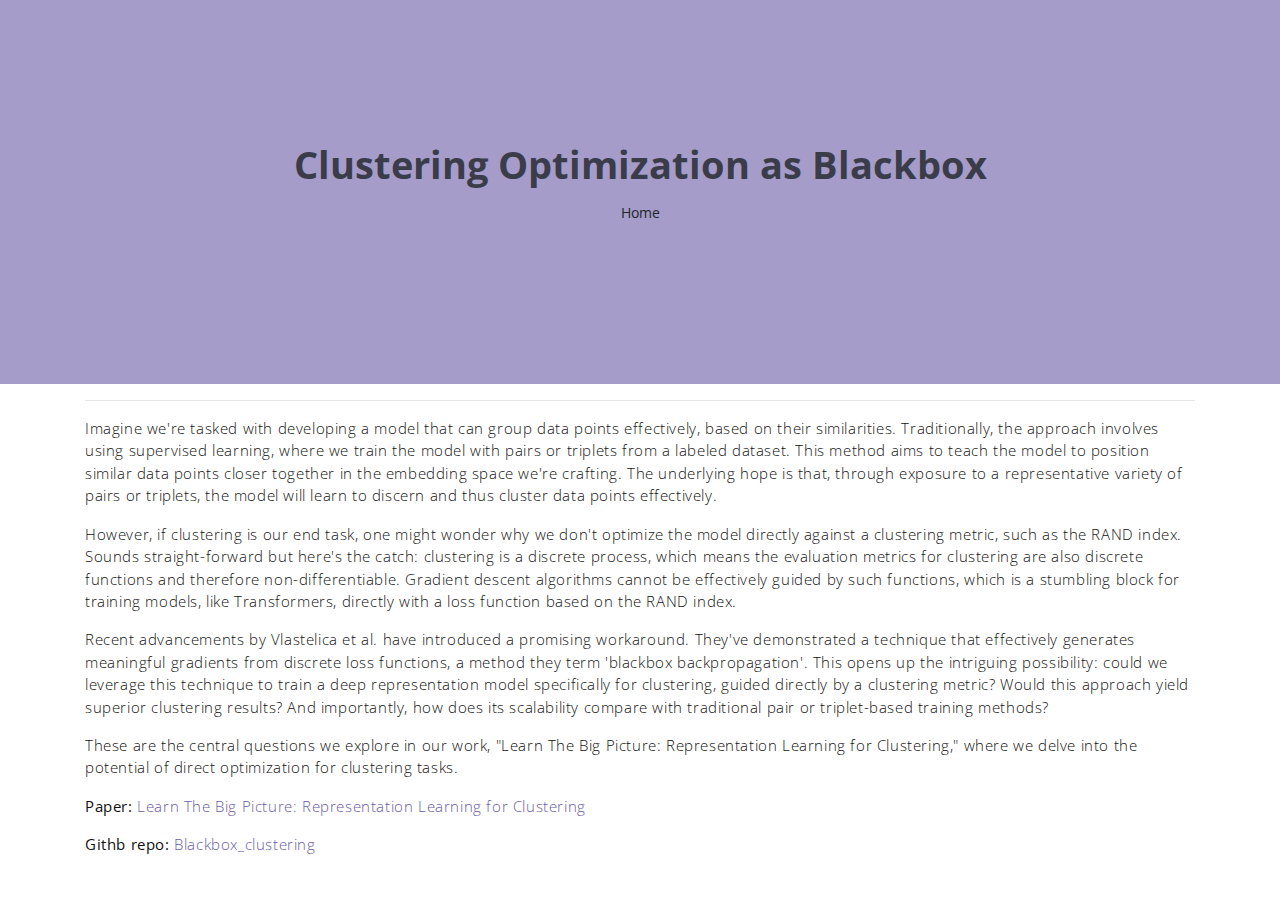
==== cob.html @ 32e0cb56 "projects add details" ====
<!DOCTYPE html>
<html lang="en">
<link href="https://fonts.maateen.me/bensen/font.css" rel="stylesheet">
<head>
    <meta charset="utf-8">
    <meta name="viewport" content="width=device-width, initial-scale=1, shrink-to-fit=no">
    <meta name="description" content="Start your development with Meyawo landing page.">
    <meta name="author" content="Devcrud">
    <title>COB</title>
    <!-- font icons -->
    <link rel="stylesheet" href="assets/vendors/themify-icons/css/themify-icons.css">
    <!-- Bootstrap + Meyawo main styles -->
    <link rel="stylesheet" href="assets/css/meyawo.css">
</head>
<body>
<!-- Page Header -->
   <header class="header header-mini">
      <div class="header-title">Clustering Optimization as Blackbox</div>
      <nav aria-label="breadcrumb">
         <ol class="breadcrumb">
            <li class="breadcrumb-item"><a href="index.html">Home</a></li>
         </ol>
      </nav>
   </header> <!-- End Of Page Header -->

<div class="container">
    <hr>
    <p>Imagine we're tasked with developing a model that can group data points effectively, based on their similarities.
        Traditionally, the approach involves using supervised learning, where we train the model with pairs or triplets
        from a labeled dataset. This method aims to teach the model to position similar data points closer together in
        the embedding space we're crafting. The underlying hope is that, through exposure to a representative variety of
        pairs or triplets, the model will learn to discern and thus cluster data points effectively.</p>
    <p>However, if clustering is our end task, one might wonder why we don't optimize the model directly against a
        clustering metric, such as the RAND index. Sounds straight-forward but here's the catch: clustering is a discrete
        process, which means the evaluation metrics for clustering are also discrete functions and therefore
        non-differentiable. Gradient descent algorithms cannot be effectively guided by such functions, which is a
        stumbling block for training models, like Transformers, directly with a loss function based on the RAND index.</p>
    <p>Recent advancements by Vlastelica et al. have introduced a promising workaround. They've demonstrated a technique
        that effectively generates meaningful gradients from discrete loss functions, a method they term 'blackbox
        backpropagation'. This opens up the intriguing possibility: could we leverage this technique to train a deep
        representation model specifically for clustering, guided directly by a clustering metric? Would this approach
        yield superior clustering results? And importantly, how does its scalability compare with traditional pair or
        triplet-based training methods?</p>
    <p>These are the central questions we explore in our work, "Learn The Big Picture: Representation Learning for
        Clustering," where we delve into the potential of direct optimization for clustering tasks.</p>

    <p><b>Paper:</b> <a href="https://aclanthology.org/2021.repl4nlp-1.15/">Learn The Big Picture: Representation Learning for Clustering</a> </p>
    <p><b>Githb repo:</b> <a href="https://github.com/nihilistsumo/Blackbox_clustering">Blackbox_clustering</a> </p>
</div>

</body>
</html>
---- assets/vendors/themify-icons/css/themify-icons.css ----
@font-face {
	font-family: 'themify';
	src:url("../fonts/themify.eot?-fvbane");
	src:url("../fonts/themify.eot?#iefix-fvbane") format("embedded-opentype"),
		url("../fonts/themify.woff?-fvbane") format("woff"),
		url("../fonts/themify.ttf?-fvbane") format("truetype"),
		url("../fonts/themify.svg?-fvbane#themify") format("svg");
	font-weight: normal;
	font-style: normal;
}

[class^="ti-"], [class*=" ti-"] {
	font-family: 'themify';
	speak: none;
	font-style: normal;
	font-weight: normal;
	font-variant: normal;
	text-transform: none;
	line-height: 1;

	/* Better Font Rendering =========== */
	-webkit-font-smoothing: antialiased;
	-moz-osx-font-smoothing: grayscale;
}

.ti-wand:before {
	content: "\e600";
}
.ti-volume:before {
	content: "\e601";
}
.ti-user:before {
	content: "\e602";
}
.ti-unlock:before {
	content: "\e603";
}
.ti-unlink:before {
	content: "\e604";
}
.ti-trash:before {
	content: "\e605";
}
.ti-thought:before {
	content: "\e606";
}
.ti-target:before {
	content: "\e607";
}
.ti-tag:before {
	content: "\e608";
}
.ti-tablet:before {
	content: "\e609";
}
.ti-star:before {
	content: "\e60a";
}
.ti-spray:before {
	content: "\e60b";
}
.ti-signal:before {
	content: "\e60c";
}
.ti-shopping-cart:before {
	content: "\e60d";
}
.ti-shopping-cart-full:before {
	content: "\e60e";
}
.ti-settings:before {
	content: "\e60f";
}
.ti-search:before {
	content: "\e610";
}
.ti-zoom-in:before {
	content: "\e611";
}
.ti-zoom-out:before {
	content: "\e612";
}
.ti-cut:before {
	content: "\e613";
}
.ti-ruler:before {
	content: "\e614";
}
.ti-ruler-pencil:before {
	content: "\e615";
}
.ti-ruler-alt:before {
	content: "\e616";
}
.ti-bookmark:before {
	content: "\e617";
}
.ti-bookmark-alt:before {
	content: "\e618";
}
.ti-reload:before {
	content: "\e619";
}
.ti-plus:before {
	content: "\e61a";
}
.ti-pin:before {
	content: "\e61b";
}
.ti-pencil:before {
	content: "\e61c";
}
.ti-pencil-alt:before {
	content: "\e61d";
}
.ti-paint-roller:before {
	content: "\e61e";
}
.ti-paint-bucket:before {
	content: "\e61f";
}
.ti-na:before {
	content: "\e620";
}
.ti-mobile:before {
	content: "\e621";
}
.ti-minus:before {
	content: "\e622";
}
.ti-medall:before {
	content: "\e623";
}
.ti-medall-alt:before {
	content: "\e624";
}
.ti-marker:before {
	content: "\e625";
}
.ti-marker-alt:before {
	content: "\e626";
}
.ti-arrow-up:before {
	content: "\e627";
}
.ti-arrow-right:before {
	content: "\e628";
}
.ti-arrow-left:before {
	content: "\e629";
}
.ti-arrow-down:before {
	content: "\e62a";
}
.ti-lock:before {
	content: "\e62b";
}
.ti-location-arrow:before {
	content: "\e62c";
}
.ti-link:before {
	content: "\e62d";
}
.ti-layout:before {
	content: "\e62e";
}
.ti-layers:before {
	content: "\e62f";
}
.ti-layers-alt:before {
	content: "\e630";
}
.ti-key:before {
	content: "\e631";
}
.ti-import:before {
	content: "\e632";
}
.ti-image:before {
	content: "\e633";
}
.ti-heart:before {
	content: "\e634";
}
.ti-heart-broken:before {
	content: "\e635";
}
.ti-hand-stop:before {
	content: "\e636";
}
.ti-hand-open:before {
	content: "\e637";
}
.ti-hand-drag:before {
	content: "\e638";
}
.ti-folder:before {
	content: "\e639";
}
.ti-flag:before {
	content: "\e63a";
}
.ti-flag-alt:before {
	content: "\e63b";
}
.ti-flag-alt-2:before {
	content: "\e63c";
}
.ti-eye:before {
	content: "\e63d";
}
.ti-export:before {
	content: "\e63e";
}
.ti-exchange-vertical:before {
	content: "\e63f";
}
.ti-desktop:before {
	content: "\e640";
}
.ti-cup:before {
	content: "\e641";
}
.ti-crown:before {
	content: "\e642";
}
.ti-comments:before {
	content: "\e643";
}
.ti-comment:before {
	content: "\e644";
}
.ti-comment-alt:before {
	content: "\e645";
}
.ti-close:before {
	content: "\e646";
}
.ti-clip:before {
	content: "\e647";
}
.ti-angle-up:before {
	content: "\e648";
}
.ti-angle-right:before {
	content: "\e649";
}
.ti-angle-left:before {
	content: "\e64a";
}
.ti-angle-down:before {
	content: "\e64b";
}
.ti-check:before {
	content: "\e64c";
}
.ti-check-box:before {
	content: "\e64d";
}
.ti-camera:before {
	content: "\e64e";
}
.ti-announcement:before {
	content: "\e64f";
}
.ti-brush:before {
	content: "\e650";
}
.ti-briefcase:before {
	content: "\e651";
}
.ti-bolt:before {
	content: "\e652";
}
.ti-bolt-alt:before {
	content: "\e653";
}
.ti-blackboard:before {
	content: "\e654";
}
.ti-bag:before {
	content: "\e655";
}
.ti-move:before {
	content: "\e656";
}
.ti-arrows-vertical:before {
	content: "\e657";
}
.ti-arrows-horizontal:before {
	content: "\e658";
}
.ti-fullscreen:before {
	content: "\e659";
}
.ti-arrow-top-right:before {
	content: "\e65a";
}
.ti-arrow-top-left:before {
	content: "\e65b";
}
.ti-arrow-circle-up:before {
	content: "\e65c";
}
.ti-arrow-circle-right:before {
	content: "\e65d";
}
.ti-arrow-circle-left:before {
	content: "\e65e";
}
.ti-arrow-circle-down:before {
	content: "\e65f";
}
.ti-angle-double-up:before {
	content: "\e660";
}
.ti-angle-double-right:before {
	content: "\e661";
}
.ti-angle-double-left:before {
	content: "\e662";
}
.ti-angle-double-down:before {
	content: "\e663";
}
.ti-zip:before {
	content: "\e664";
}
.ti-world:before {
	content: "\e665";
}
.ti-wheelchair:before {
	content: "\e666";
}
.ti-view-list:before {
	content: "\e667";
}
.ti-view-list-alt:before {
	content: "\e668";
}
.ti-view-grid:before {
	content: "\e669";
}
.ti-uppercase:before {
	content: "\e66a";
}
.ti-upload:before {
	content: "\e66b";
}
.ti-underline:before {
	content: "\e66c";
}
.ti-truck:before {
	content: "\e66d";
}
.ti-timer:before {
	content: "\e66e";
}
.ti-ticket:before {
	content: "\e66f";
}
.ti-thumb-up:before {
	content: "\e670";
}
.ti-thumb-down:before {
	content: "\e671";
}
.ti-text:before {
	content: "\e672";
}
.ti-stats-up:before {
	content: "\e673";
}
.ti-stats-down:before {
	content: "\e674";
}
.ti-split-v:before {
	content: "\e675";
}
.ti-split-h:before {
	content: "\e676";
}
.ti-smallcap:before {
	content: "\e677";
}
.ti-shine:before {
	content: "\e678";
}
.ti-shift-right:before {
	content: "\e679";
}
.ti-shift-left:before {
	content: "\e67a";
}
.ti-shield:before {
	content: "\e67b";
}
.ti-notepad:before {
	content: "\e67c";
}
.ti-server:before {
	content: "\e67d";
}
.ti-quote-right:before {
	content: "\e67e";
}
.ti-quote-left:before {
	content: "\e67f";
}
.ti-pulse:before {
	content: "\e680";
}
.ti-printer:before {
	content: "\e681";
}
.ti-power-off:before {
	content: "\e682";
}
.ti-plug:before {
	content: "\e683";
}
.ti-pie-chart:before {
	content: "\e684";
}
.ti-paragraph:before {
	content: "\e685";
}
.ti-panel:before {
	content: "\e686";
}
.ti-package:before {
	content: "\e687";
}
.ti-music:before {
	content: "\e688";
}
.ti-music-alt:before {
	content: "\e689";
}
.ti-mouse:before {
	content: "\e68a";
}
.ti-mouse-alt:before {
	content: "\e68b";
}
.ti-money:before {
	content: "\e68c";
}
.ti-microphone:before {
	content: "\e68d";
}
.ti-menu:before {
	content: "\e68e";
}
.ti-menu-alt:before {
	content: "\e68f";
}
.ti-map:before {
	content: "\e690";
}
.ti-map-alt:before {
	content: "\e691";
}
.ti-loop:before {
	content: "\e692";
}
.ti-location-pin:before {
	content: "\e693";
}
.ti-list:before {
	content: "\e694";
}
.ti-light-bulb:before {
	content: "\e695";
}
.ti-Italic:before {
	content: "\e696";
}
.ti-info:before {
	content: "\e697";
}
.ti-infinite:before {
	content: "\e698";
}
.ti-id-badge:before {
	content: "\e699";
}
.ti-hummer:before {
	content: "\e69a";
}
.ti-home:before {
	content: "\e69b";
}
.ti-help:before {
	content: "\e69c";
}
.ti-headphone:before {
	content: "\e69d";
}
.ti-harddrives:before {
	content: "\e69e";
}
.ti-harddrive:before {
	content: "\e69f";
}
.ti-gift:before {
	content: "\e6a0";
}
.ti-game:before {
	content: "\e6a1";
}
.ti-filter:before {
	content: "\e6a2";
}
.ti-files:before {
	content: "\e6a3";
}
.ti-file:before {
	content: "\e6a4";
}
.ti-eraser:before {
	content: "\e6a5";
}
.ti-envelope:before {
	content: "\e6a6";
}
.ti-download:before {
	content: "\e6a7";
}
.ti-direction:before {
	content: "\e6a8";
}
.ti-direction-alt:before {
	content: "\e6a9";
}
.ti-dashboard:before {
	content: "\e6aa";
}
.ti-control-stop:before {
	content: "\e6ab";
}
.ti-control-shuffle:before {
	content: "\e6ac";
}
.ti-control-play:before {
	content: "\e6ad";
}
.ti-control-pause:before {
	content: "\e6ae";
}
.ti-control-forward:before {
	content: "\e6af";
}
.ti-control-backward:before {
	content: "\e6b0";
}
.ti-cloud:before {
	content: "\e6b1";
}
.ti-cloud-up:before {
	content: "\e6b2";
}
.ti-cloud-down:before {
	content: "\e6b3";
}
.ti-clipboard:before {
	content: "\e6b4";
}
.ti-car:before {
	content: "\e6b5";
}
.ti-calendar:before {
	content: "\e6b6";
}
.ti-book:before {
	content: "\e6b7";
}
.ti-bell:before {
	content: "\e6b8";
}
.ti-basketball:before {
	content: "\e6b9";
}
.ti-bar-chart:before {
	content: "\e6ba";
}
.ti-bar-chart-alt:before {
	content: "\e6bb";
}
.ti-back-right:before {
	content: "\e6bc";
}
.ti-back-left:before {
	content: "\e6bd";
}
.ti-arrows-corner:before {
	content: "\e6be";
}
.ti-archive:before {
	content: "\e6bf";
}
.ti-anchor:before {
	content: "\e6c0";
}
.ti-align-right:before {
	content: "\e6c1";
}
.ti-align-left:before {
	content: "\e6c2";
}
.ti-align-justify:before {
	content: "\e6c3";
}
.ti-align-center:before {
	content: "\e6c4";
}
.ti-alert:before {
	content: "\e6c5";
}
.ti-alarm-clock:before {
	content: "\e6c6";
}
.ti-agenda:before {
	content: "\e6c7";
}
.ti-write:before {
	content: "\e6c8";
}
.ti-window:before {
	content: "\e6c9";
}
.ti-widgetized:before {
	content: "\e6ca";
}
.ti-widget:before {
	content: "\e6cb";
}
.ti-widget-alt:before {
	content: "\e6cc";
}
.ti-wallet:before {
	content: "\e6cd";
}
.ti-video-clapper:before {
	content: "\e6ce";
}
.ti-video-camera:before {
	content: "\e6cf";
}
.ti-vector:before {
	content: "\e6d0";
}
.ti-themify-logo:before {
	content: "\e6d1";
}
.ti-themify-favicon:before {
	content: "\e6d2";
}
.ti-themify-favicon-alt:before {
	content: "\e6d3";
}
.ti-support:before {
	content: "\e6d4";
}
.ti-stamp:before {
	content: "\e6d5";
}
.ti-split-v-alt:before {
	content: "\e6d6";
}
.ti-slice:before {
	content: "\e6d7";
}
.ti-shortcode:before {
	content: "\e6d8";
}
.ti-shift-right-alt:before {
	content: "\e6d9";
}
.ti-shift-left-alt:before {
	content: "\e6da";
}
.ti-ruler-alt-2:before {
	content: "\e6db";
}
.ti-receipt:before {
	content: "\e6dc";
}
.ti-pin2:before {
	content: "\e6dd";
}
.ti-pin-alt:before {
	content: "\e6de";
}
.ti-pencil-alt2:before {
	content: "\e6df";
}
.ti-palette:before {
	content: "\e6e0";
}
.ti-more:before {
	content: "\e6e1";
}
.ti-more-alt:before {
	content: "\e6e2";
}
.ti-microphone-alt:before {
	content: "\e6e3";
}
.ti-magnet:before {
	content: "\e6e4";
}
.ti-line-double:before {
	content: "\e6e5";
}
.ti-line-dotted:before {
	content: "\e6e6";
}
.ti-line-dashed:before {
	content: "\e6e7";
}
.ti-layout-width-full:before {
	content: "\e6e8";
}
.ti-layout-width-default:before {
	content: "\e6e9";
}
.ti-layout-width-default-alt:before {
	content: "\e6ea";
}
.ti-layout-tab:before {
	content: "\e6eb";
}
.ti-layout-tab-window:before {
	content: "\e6ec";
}
.ti-layout-tab-v:before {
	content: "\e6ed";
}
.ti-layout-tab-min:before {
	content: "\e6ee";
}
.ti-layout-slider:before {
	content: "\e6ef";
}
.ti-layout-slider-alt:before {
	content: "\e6f0";
}
.ti-layout-sidebar-right:before {
	content: "\e6f1";
}
.ti-layout-sidebar-none:before {
	content: "\e6f2";
}
.ti-layout-sidebar-left:before {
	content: "\e6f3";
}
.ti-layout-placeholder:before {
	content: "\e6f4";
}
.ti-layout-menu:before {
	content: "\e6f5";
}
.ti-layout-menu-v:before {
	content: "\e6f6";
}
.ti-layout-menu-separated:before {
	content: "\e6f7";
}
.ti-layout-menu-full:before {
	content: "\e6f8";
}
.ti-layout-media-right-alt:before {
	content: "\e6f9";
}
.ti-layout-media-right:before {
	content: "\e6fa";
}
.ti-layout-media-overlay:before {
	content: "\e6fb";
}
.ti-layout-media-overlay-alt:before {
	content: "\e6fc";
}
.ti-layout-media-overlay-alt-2:before {
	content: "\e6fd";
}
.ti-layout-media-left-alt:before {
	content: "\e6fe";
}
.ti-layout-media-left:before {
	content: "\e6ff";
}
.ti-layout-media-center-alt:before {
	content: "\e700";
}
.ti-layout-media-center:before {
	content: "\e701";
}
.ti-layout-list-thumb:before {
	content: "\e702";
}
.ti-layout-list-thumb-alt:before {
	content: "\e703";
}
.ti-layout-list-post:before {
	content: "\e704";
}
.ti-layout-list-large-image:before {
	content: "\e705";
}
.ti-layout-line-solid:before {
	content: "\e706";
}
.ti-layout-grid4:before {
	content: "\e707";
}
.ti-layout-grid3:before {
	content: "\e708";
}
.ti-layout-grid2:before {
	content: "\e709";
}
.ti-layout-grid2-thumb:before {
	content: "\e70a";
}
.ti-layout-cta-right:before {
	content: "\e70b";
}
.ti-layout-cta-left:before {
	content: "\e70c";
}
.ti-layout-cta-center:before {
	content: "\e70d";
}
.ti-layout-cta-btn-right:before {
	content: "\e70e";
}
.ti-layout-cta-btn-left:before {
	content: "\e70f";
}
.ti-layout-column4:before {
	content: "\e710";
}
.ti-layout-column3:before {
	content: "\e711";
}
.ti-layout-column2:before {
	content: "\e712";
}
.ti-layout-accordion-separated:before {
	content: "\e713";
}
.ti-layout-accordion-merged:before {
	content: "\e714";
}
.ti-layout-accordion-list:before {
	content: "\e715";
}
.ti-ink-pen:before {
	content: "\e716";
}
.ti-info-alt:before {
	content: "\e717";
}
.ti-help-alt:before {
	content: "\e718";
}
.ti-headphone-alt:before {
	content: "\e719";
}
.ti-hand-point-up:before {
	content: "\e71a";
}
.ti-hand-point-right:before {
	content: "\e71b";
}
.ti-hand-point-left:before {
	content: "\e71c";
}
.ti-hand-point-down:before {
	content: "\e71d";
}
.ti-gallery:before {
	content: "\e71e";
}
.ti-face-smile:before {
	content: "\e71f";
}
.ti-face-sad:before {
	content: "\e720";
}
.ti-credit-card:before {
	content: "\e721";
}
.ti-control-skip-forward:before {
	content: "\e722";
}
.ti-control-skip-backward:before {
	content: "\e723";
}
.ti-control-record:before {
	content: "\e724";
}
.ti-control-eject:before {
	content: "\e725";
}
.ti-comments-smiley:before {
	content: "\e726";
}
.ti-brush-alt:before {
	content: "\e727";
}
.ti-youtube:before {
	content: "\e728";
}
.ti-vimeo:before {
	content: "\e729";
}
.ti-twitter:before {
	content: "\e72a";
}
.ti-time:before {
	content: "\e72b";
}
.ti-tumblr:before {
	content: "\e72c";
}
.ti-skype:before {
	content: "\e72d";
}
.ti-share:before {
	content: "\e72e";
}
.ti-share-alt:before {
	content: "\e72f";
}
.ti-rocket:before {
	content: "\e730";
}
.ti-pinterest:before {
	content: "\e731";
}
.ti-new-window:before {
	content: "\e732";
}
.ti-microsoft:before {
	content: "\e733";
}
.ti-list-ol:before {
	content: "\e734";
}
.ti-linkedin:before {
	content: "\e735";
}
.ti-layout-sidebar-2:before {
	content: "\e736";
}
.ti-layout-grid4-alt:before {
	content: "\e737";
}
.ti-layout-grid3-alt:before {
	content: "\e738";
}
.ti-layout-grid2-alt:before {
	content: "\e739";
}
.ti-layout-column4-alt:before {
	content: "\e73a";
}
.ti-layout-column3-alt:before {
	content: "\e73b";
}
.ti-layout-column2-alt:before {
	content: "\e73c";
}
.ti-instagram:before {
	content: "\e73d";
}
.ti-google:before {
	content: "\e73e";
}
.ti-github:before {
	content: "\e73f";
}
.ti-flickr:before {
	content: "\e740";
}
.ti-facebook:before {
	content: "\e741";
}
.ti-dropbox:before {
	content: "\e742";
}
.ti-dribbble:before {
	content: "\e743";
}
.ti-apple:before {
	content: "\e744";
}
.ti-android:before {
	content: "\e745";
}
.ti-save:before {
	content: "\e746";
}
.ti-save-alt:before {
	content: "\e747";
}
.ti-yahoo:before {
	content: "\e748";
}
.ti-wordpress:before {
	content: "\e749";
}
.ti-vimeo-alt:before {
	content: "\e74a";
}
.ti-twitter-alt:before {
	content: "\e74b";
}
.ti-tumblr-alt:before {
	content: "\e74c";
}
.ti-trello:before {
	content: "\e74d";
}
.ti-stack-overflow:before {
	content: "\e74e";
}
.ti-soundcloud:before {
	content: "\e74f";
}
.ti-sharethis:before {
	content: "\e750";
}
.ti-sharethis-alt:before {
	content: "\e751";
}
.ti-reddit:before {
	content: "\e752";
}
.ti-pinterest-alt:before {
	content: "\e753";
}
.ti-microsoft-alt:before {
	content: "\e754";
}
.ti-linux:before {
	content: "\e755";
}
.ti-jsfiddle:before {
	content: "\e756";
}
.ti-joomla:before {
	content: "\e757";
}
.ti-html5:before {
	content: "\e758";
}
.ti-flickr-alt:before {
	content: "\e759";
}
.ti-email:before {
	content: "\e75a";
}
.ti-drupal:before {
	content: "\e75b";
}
.ti-dropbox-alt:before {
	content: "\e75c";
}
.ti-css3:before {
	content: "\e75d";
}
.ti-rss:before {
	content: "\e75e";
}
.ti-rss-alt:before {
	content: "\e75f";
}
---- assets/css/meyawo.css ----
@charset "UTF-8";
/*!
=========================================================
* Meyawo Landing page
=========================================================

* Copyright: 2019 DevCRUD (https://devcrud.com)
* Licensed: (https://devcrud.com/licenses)
* Coded by www.devcrud.com

=========================================================

* The above copyright notice and this permission notice shall be included in all copies or substantial portions of the Software.
*/
@import url("https://fonts.googleapis.com/css?family=Baloo+Paaji|Open+Sans:300,300i,400,400i,600,600i,700,700i");

:root {
  --blue: #1e549f;
  --indigo: #695aa6;
  --purple: #6f42c1;
  --pink: #e83e8c;
  --red: #ec185d;
  --orange: #ff6d02;
  --yellow: #ffc107;
  --green: #1bb74f;
  --teal: #20c997;
  --cyan: #17a2b8;
  --white: #fff;
  --gray: #6c757d;
  --gray-dark: #393e46;
  --primary: #695aa6;
  --secondary: #393e46;
  --success: #1bb74f;
  --info: #17a2b8;
  --warning: #ff6d02;
  --danger: #ec185d;
  --light: #f8f9fa;
  --dark: #212529;
  --breakpoint-xs: 0;
  --breakpoint-sm: 576px;
  --breakpoint-md: 768px;
  --breakpoint-lg: 992px;
  --breakpoint-xl: 1200px;
  --font-family-sans-serif: "Open Sans", sans-serif;
  --font-family-monospace: SFMono-Regular, Menlo, Monaco, Consolas, "Liberation Mono", "Courier New", monospace;
}
*,
*::before,
*::after {
  box-sizing: border-box;
}

html {
  font-family: sans-serif;
  line-height: 1.15;
  -webkit-text-size-adjust: 100%;
  -webkit-tap-highlight-color: rgba(0, 0, 0, 0);
}

article, aside, figcaption, figure, footer, header, hgroup, main, nav, section {
  display: block;
}

body {
  margin: 0;
  font-family: "Open Sans", sans-serif;
  font-size: 1rem;
  font-weight: 400;
  line-height: 1.5;
  color: #212529;
  text-align: left;
  background-color: #fff;
}

[tabindex="-1"]:focus {
  outline: 0 !important;
}

hr {
  box-sizing: content-box;
  height: 0;
  overflow: visible;
}

h1, h2, h3, h4, h5, h6 {
  margin-top: 0;
  margin-bottom: 0.5rem;
}

p {
  margin-top: 0;
  margin-bottom: 1rem;
}

abbr[title],
abbr[data-original-title] {
  text-decoration: underline;
  -webkit-text-decoration: underline dotted;
          text-decoration: underline dotted;
  cursor: help;
  border-bottom: 0;
  -webkit-text-decoration-skip-ink: none;
          text-decoration-skip-ink: none;
}

address {
  margin-bottom: 1rem;
  font-style: normal;
  line-height: inherit;
}

ol,
ul,
dl {
  margin-top: 0;
  margin-bottom: 1rem;
}

ol ol,
ul ul,
ol ul,
ul ol {
  margin-bottom: 0;
}

dt {
  font-weight: 700;
}

dd {
  margin-bottom: .5rem;
  margin-left: 0;
}

blockquote {
  margin: 0 0 1rem;
}

b,
strong {
  font-weight: bolder;
}

small {
  font-size: 80%;
}

sub,
sup {
  position: relative;
  font-size: 75%;
  line-height: 0;
  vertical-align: baseline;
}

sub {
  bottom: -.25em;
}

sup {
  top: -.5em;
}

a {
  color: #695aa6;
  text-decoration: none;
  background-color: transparent;
}

a:hover {
  color: #493f75;
  text-decoration: none;
}

a:not([href]):not([tabindex]) {
  color: inherit;
  text-decoration: none;
}

a:not([href]):not([tabindex]):hover, a:not([href]):not([tabindex]):focus {
  color: inherit;
  text-decoration: none;
}

a:not([href]):not([tabindex]):focus {
  outline: 0;
}

pre,
code,
kbd,
samp {
  font-family: SFMono-Regular, Menlo, Monaco, Consolas, "Liberation Mono", "Courier New", monospace;
  font-size: 1em;
}

pre {
  margin-top: 0;
  margin-bottom: 1rem;
  overflow: auto;
}

figure {
  margin: 0 0 1rem;
}

img {
  vertical-align: middle;
  border-style: none;
}

svg {
  overflow: hidden;
  vertical-align: middle;
}

table {
  border-collapse: collapse;
}

caption {
  padding-top: 0.75rem;
  padding-bottom: 0.75rem;
  color: #6c757d;
  text-align: left;
  caption-side: bottom;
}

th {
  text-align: inherit;
}

label {
  display: inline-block;
  margin-bottom: 0.5rem;
}

button {
  border-radius: 0;
}

button:focus {
  outline: 1px dotted;
  outline: 5px auto -webkit-focus-ring-color;
}

input,
button,
select,
optgroup,
textarea {
  margin: 0;
  font-family: inherit;
  font-size: inherit;
  line-height: inherit;
}

button,
input {
  overflow: visible;
}

button,
select {
  text-transform: none;
}

select {
  word-wrap: normal;
}

button,
[type="button"],
[type="reset"],
[type="submit"] {
  -webkit-appearance: button;
}

button:not(:disabled),
[type="button"]:not(:disabled),
[type="reset"]:not(:disabled),
[type="submit"]:not(:disabled) {
  cursor: pointer;
}

button::-moz-focus-inner,
[type="button"]::-moz-focus-inner,
[type="reset"]::-moz-focus-inner,
[type="submit"]::-moz-focus-inner {
  padding: 0;
  border-style: none;
}

input[type="radio"],
input[type="checkbox"] {
  box-sizing: border-box;
  padding: 0;
}

input[type="date"],
input[type="time"],
input[type="datetime-local"],
input[type="month"] {
  -webkit-appearance: listbox;
}

textarea {
  overflow: auto;
  resize: vertical;
}

fieldset {
  min-width: 0;
  padding: 0;
  margin: 0;
  border: 0;
}

legend {
  display: block;
  width: 100%;
  max-width: 100%;
  padding: 0;
  margin-bottom: .5rem;
  font-size: 1.5rem;
  line-height: inherit;
  color: inherit;
  white-space: normal;
}

progress {
  vertical-align: baseline;
}

[type="number"]::-webkit-inner-spin-button,
[type="number"]::-webkit-outer-spin-button {
  height: auto;
}

[type="search"] {
  outline-offset: -2px;
  -webkit-appearance: none;
}

[type="search"]::-webkit-search-decoration {
  -webkit-appearance: none;
}

::-webkit-file-upload-button {
  font: inherit;
  -webkit-appearance: button;
}

output {
  display: inline-block;
}

summary {
  display: list-item;
  cursor: pointer;
}

template {
  display: none;
}

[hidden] {
  display: none !important;
}

h1, h2, h3, h4, h5, h6,
.h1, .h2, .h3, .h4, .h5, .h6 {
  margin-bottom: 0.5rem;
  font-weight: 500;
  line-height: 1.2;
}

h1, .h1 {
  font-size: 2.5rem;
}

h2, .h2 {
  font-size: 2rem;
}

h3, .h3 {
  font-size: 1.75rem;
}

h4, .h4 {
  font-size: 1.5rem;
}

h5, .h5 {
  font-size: 1.25rem;
}

h6, .h6 {
  font-size: 1rem;
}

.lead {
  font-size: 1.25rem;
  font-weight: 300;
}

.display-1 {
  font-size: 6rem;
  font-weight: 300;
  line-height: 1.2;
}

.display-2 {
  font-size: 5.5rem;
  font-weight: 300;
  line-height: 1.2;
}

.display-3 {
  font-size: 4.5rem;
  font-weight: 300;
  line-height: 1.2;
}

.display-4 {
  font-size: 3.5rem;
  font-weight: 300;
  line-height: 1.2;
}

hr {
  margin-top: 1rem;
  margin-bottom: 1rem;
  border: 0;
  border-top: 1px solid rgba(0, 0, 0, 0.1);
}

small,
.small {
  font-size: 80%;
  font-weight: 400;
}

mark,
.mark {
  padding: 0.2em;
  background-color: #fcf8e3;
}

.list-unstyled {
  padding-left: 0;
  list-style: none;
}

.list-inline {
  padding-left: 0;
  list-style: none;
}

.list-inline-item {
  display: inline-block;
}

.list-inline-item:not(:last-child) {
  margin-right: 0.5rem;
}

.initialism {
  font-size: 90%;
  text-transform: uppercase;
}

.blockquote {
  margin-bottom: 1rem;
  font-size: 1.25rem;
}

.blockquote-footer {
  display: block;
  font-size: 80%;
  color: #6c757d;
}

.blockquote-footer::before {
  content: "\2014\00A0";
}

.img-fluid {
  max-width: 100%;
  height: auto;
}

.img-thumbnail {
  padding: 0.25rem;
  background-color: #fff;
  border: 1px solid #dee2e6;
  border-radius: 0.25rem;
  max-width: 100%;
  height: auto;
}

.figure {
  display: inline-block;
}

.figure-img {
  margin-bottom: 0.5rem;
  line-height: 1;
}

.figure-caption {
  font-size: 90%;
  color: #6c757d;
}

code {
  font-size: 87.5%;
  color: #e83e8c;
  word-break: break-word;
}

a > code {
  color: inherit;
}

kbd {
  padding: 0.2rem 0.4rem;
  font-size: 87.5%;
  color: #fff;
  background-color: #212529;
  border-radius: 0.2rem;
}

kbd kbd {
  padding: 0;
  font-size: 100%;
  font-weight: 700;
}

pre {
  display: block;
  font-size: 87.5%;
  color: #212529;
}

pre code {
  font-size: inherit;
  color: inherit;
  word-break: normal;
}

.pre-scrollable {
  max-height: 340px;
  overflow-y: scroll;
}

.container {
  width: 100%;
  padding-right: 15px;
  padding-left: 15px;
  margin-right: auto;
  margin-left: auto;
}

@media (min-width: 576px) {
  .container {
    max-width: 540px;
  }
}

@media (min-width: 768px) {
  .container {
    max-width: 720px;
  }
}

@media (min-width: 992px) {
  .container {
    max-width: 960px;
  }
}

@media (min-width: 1200px) {
  .container {
    max-width: 1140px;
  }
}

.container-fluid {
  width: 100%;
  padding-right: 15px;
  padding-left: 15px;
  margin-right: auto;
  margin-left: auto;
}

.row {
  display: -webkit-box;
  display: -webkit-flex;
  display: -ms-flexbox;
  display: flex;
  -webkit-flex-wrap: wrap;
      -ms-flex-wrap: wrap;
          flex-wrap: wrap;
  margin-right: -15px;
  margin-left: -15px;
}

.no-gutters {
  margin-right: 0;
  margin-left: 0;
}

.no-gutters > .col,
.no-gutters > [class*="col-"] {
  padding-right: 0;
  padding-left: 0;
}

.col-1, .col-2, .col-3, .col-4, .col-5, .col-6, .col-7, .col-8, .col-9, .col-10, .col-11, .col-12, .col,
.col-auto, .col-sm-1, .col-sm-2, .col-sm-3, .col-sm-4, .col-sm-5, .col-sm-6, .col-sm-7, .col-sm-8, .col-sm-9, .col-sm-10, .col-sm-11, .col-sm-12, .col-sm,
.col-sm-auto, .col-md-1, .col-md-2, .col-md-3, .col-md-4, .col-md-5, .col-md-6, .col-md-7, .col-md-8, .col-md-9, .col-md-10, .col-md-11, .col-md-12, .col-md,
.col-md-auto, .col-lg-1, .col-lg-2, .col-lg-3, .col-lg-4, .col-lg-5, .col-lg-6, .col-lg-7, .col-lg-8, .col-lg-9, .col-lg-10, .col-lg-11, .col-lg-12, .col-lg,
.col-lg-auto, .col-xl-1, .col-xl-2, .col-xl-3, .col-xl-4, .col-xl-5, .col-xl-6, .col-xl-7, .col-xl-8, .col-xl-9, .col-xl-10, .col-xl-11, .col-xl-12, .col-xl,
.col-xl-auto {
  position: relative;
  width: 100%;
  padding-right: 15px;
  padding-left: 15px;
}

.col {
  -webkit-flex-basis: 0;
      -ms-flex-preferred-size: 0;
          flex-basis: 0;
  -webkit-box-flex: 1;
  -webkit-flex-grow: 1;
      -ms-flex-positive: 1;
          flex-grow: 1;
  max-width: 100%;
}

.col-auto {
  -webkit-box-flex: 0;
  -webkit-flex: 0 0 auto;
      -ms-flex: 0 0 auto;
          flex: 0 0 auto;
  width: auto;
  max-width: 100%;
}

.col-1 {
  -webkit-box-flex: 0;
  -webkit-flex: 0 0 8.33333%;
      -ms-flex: 0 0 8.33333%;
          flex: 0 0 8.33333%;
  max-width: 8.33333%;
}

.col-2 {
  -webkit-box-flex: 0;
  -webkit-flex: 0 0 16.66667%;
      -ms-flex: 0 0 16.66667%;
          flex: 0 0 16.66667%;
  max-width: 16.66667%;
}

.col-3 {
  -webkit-box-flex: 0;
  -webkit-flex: 0 0 25%;
      -ms-flex: 0 0 25%;
          flex: 0 0 25%;
  max-width: 25%;
}

.col-4 {
  -webkit-box-flex: 0;
  -webkit-flex: 0 0 33.33333%;
      -ms-flex: 0 0 33.33333%;
          flex: 0 0 33.33333%;
  max-width: 33.33333%;
}

.col-5 {
  -webkit-box-flex: 0;
  -webkit-flex: 0 0 41.66667%;
      -ms-flex: 0 0 41.66667%;
          flex: 0 0 41.66667%;
  max-width: 41.66667%;
}

.col-6 {
  -webkit-box-flex: 0;
  -webkit-flex: 0 0 50%;
      -ms-flex: 0 0 50%;
          flex: 0 0 50%;
  max-width: 50%;
}

.col-7 {
  -webkit-box-flex: 0;
  -webkit-flex: 0 0 58.33333%;
      -ms-flex: 0 0 58.33333%;
          flex: 0 0 58.33333%;
  max-width: 58.33333%;
}

.col-8 {
  -webkit-box-flex: 0;
  -webkit-flex: 0 0 66.66667%;
      -ms-flex: 0 0 66.66667%;
          flex: 0 0 66.66667%;
  max-width: 66.66667%;
}

.col-9 {
  -webkit-box-flex: 0;
  -webkit-flex: 0 0 75%;
      -ms-flex: 0 0 75%;
          flex: 0 0 75%;
  max-width: 75%;
}

.col-10 {
  -webkit-box-flex: 0;
  -webkit-flex: 0 0 83.33333%;
      -ms-flex: 0 0 83.33333%;
          flex: 0 0 83.33333%;
  max-width: 83.33333%;
}

.col-11 {
  -webkit-box-flex: 0;
  -webkit-flex: 0 0 91.66667%;
      -ms-flex: 0 0 91.66667%;
          flex: 0 0 91.66667%;
  max-width: 91.66667%;
}

.col-12 {
  -webkit-box-flex: 0;
  -webkit-flex: 0 0 100%;
      -ms-flex: 0 0 100%;
          flex: 0 0 100%;
  max-width: 100%;
}

.order-first {
  -webkit-box-ordinal-group: 0;
  -webkit-order: -1;
      -ms-flex-order: -1;
          order: -1;
}

.order-last {
  -webkit-box-ordinal-group: 14;
  -webkit-order: 13;
      -ms-flex-order: 13;
          order: 13;
}

.order-0 {
  -webkit-box-ordinal-group: 1;
  -webkit-order: 0;
      -ms-flex-order: 0;
          order: 0;
}

.order-1 {
  -webkit-box-ordinal-group: 2;
  -webkit-order: 1;
      -ms-flex-order: 1;
          order: 1;
}

.order-2 {
  -webkit-box-ordinal-group: 3;
  -webkit-order: 2;
      -ms-flex-order: 2;
          order: 2;
}

.order-3 {
  -webkit-box-ordinal-group: 4;
  -webkit-order: 3;
      -ms-flex-order: 3;
          order: 3;
}

.order-4 {
  -webkit-box-ordinal-group: 5;
  -webkit-order: 4;
      -ms-flex-order: 4;
          order: 4;
}

.order-5 {
  -webkit-box-ordinal-group: 6;
  -webkit-order: 5;
      -ms-flex-order: 5;
          order: 5;
}

.order-6 {
  -webkit-box-ordinal-group: 7;
  -webkit-order: 6;
      -ms-flex-order: 6;
          order: 6;
}

.order-7 {
  -webkit-box-ordinal-group: 8;
  -webkit-order: 7;
      -ms-flex-order: 7;
          order: 7;
}

.order-8 {
  -webkit-box-ordinal-group: 9;
  -webkit-order: 8;
      -ms-flex-order: 8;
          order: 8;
}

.order-9 {
  -webkit-box-ordinal-group: 10;
  -webkit-order: 9;
      -ms-flex-order: 9;
          order: 9;
}

.order-10 {
  -webkit-box-ordinal-group: 11;
  -webkit-order: 10;
      -ms-flex-order: 10;
          order: 10;
}

.order-11 {
  -webkit-box-ordinal-group: 12;
  -webkit-order: 11;
      -ms-flex-order: 11;
          order: 11;
}

.order-12 {
  -webkit-box-ordinal-group: 13;
  -webkit-order: 12;
      -ms-flex-order: 12;
          order: 12;
}

.offset-1 {
  margin-left: 8.33333%;
}

.offset-2 {
  margin-left: 16.66667%;
}

.offset-3 {
  margin-left: 25%;
}

.offset-4 {
  margin-left: 33.33333%;
}

.offset-5 {
  margin-left: 41.66667%;
}

.offset-6 {
  margin-left: 50%;
}

.offset-7 {
  margin-left: 58.33333%;
}

.offset-8 {
  margin-left: 66.66667%;
}

.offset-9 {
  margin-left: 75%;
}

.offset-10 {
  margin-left: 83.33333%;
}

.offset-11 {
  margin-left: 91.66667%;
}

@media (min-width: 576px) {
  .col-sm {
    -webkit-flex-basis: 0;
        -ms-flex-preferred-size: 0;
            flex-basis: 0;
    -webkit-box-flex: 1;
    -webkit-flex-grow: 1;
        -ms-flex-positive: 1;
            flex-grow: 1;
    max-width: 100%;
  }
  .col-sm-auto {
    -webkit-box-flex: 0;
    -webkit-flex: 0 0 auto;
        -ms-flex: 0 0 auto;
            flex: 0 0 auto;
    width: auto;
    max-width: 100%;
  }
  .col-sm-1 {
    -webkit-box-flex: 0;
    -webkit-flex: 0 0 8.33333%;
        -ms-flex: 0 0 8.33333%;
            flex: 0 0 8.33333%;
    max-width: 8.33333%;
  }
  .col-sm-2 {
    -webkit-box-flex: 0;
    -webkit-flex: 0 0 16.66667%;
        -ms-flex: 0 0 16.66667%;
            flex: 0 0 16.66667%;
    max-width: 16.66667%;
  }
  .col-sm-3 {
    -webkit-box-flex: 0;
    -webkit-flex: 0 0 25%;
        -ms-flex: 0 0 25%;
            flex: 0 0 25%;
    max-width: 25%;
  }
  .col-sm-4 {
    -webkit-box-flex: 0;
    -webkit-flex: 0 0 33.33333%;
        -ms-flex: 0 0 33.33333%;
            flex: 0 0 33.33333%;
    max-width: 33.33333%;
  }
  .col-sm-5 {
    -webkit-box-flex: 0;
    -webkit-flex: 0 0 41.66667%;
        -ms-flex: 0 0 41.66667%;
            flex: 0 0 41.66667%;
    max-width: 41.66667%;
  }
  .col-sm-6 {
    -webkit-box-flex: 0;
    -webkit-flex: 0 0 50%;
        -ms-flex: 0 0 50%;
            flex: 0 0 50%;
    max-width: 50%;
  }
  .col-sm-7 {
    -webkit-box-flex: 0;
    -webkit-flex: 0 0 58.33333%;
        -ms-flex: 0 0 58.33333%;
            flex: 0 0 58.33333%;
    max-width: 58.33333%;
  }
  .col-sm-8 {
    -webkit-box-flex: 0;
    -webkit-flex: 0 0 66.66667%;
        -ms-flex: 0 0 66.66667%;
            flex: 0 0 66.66667%;
    max-width: 66.66667%;
  }
  .col-sm-9 {
    -webkit-box-flex: 0;
    -webkit-flex: 0 0 75%;
        -ms-flex: 0 0 75%;
            flex: 0 0 75%;
    max-width: 75%;
  }
  .col-sm-10 {
    -webkit-box-flex: 0;
    -webkit-flex: 0 0 83.33333%;
        -ms-flex: 0 0 83.33333%;
            flex: 0 0 83.33333%;
    max-width: 83.33333%;
  }
  .col-sm-11 {
    -webkit-box-flex: 0;
    -webkit-flex: 0 0 91.66667%;
        -ms-flex: 0 0 91.66667%;
            flex: 0 0 91.66667%;
    max-width: 91.66667%;
  }
  .col-sm-12 {
    -webkit-box-flex: 0;
    -webkit-flex: 0 0 100%;
        -ms-flex: 0 0 100%;
            flex: 0 0 100%;
    max-width: 100%;
  }
  .order-sm-first {
    -webkit-box-ordinal-group: 0;
    -webkit-order: -1;
        -ms-flex-order: -1;
            order: -1;
  }
  .order-sm-last {
    -webkit-box-ordinal-group: 14;
    -webkit-order: 13;
        -ms-flex-order: 13;
            order: 13;
  }
  .order-sm-0 {
    -webkit-box-ordinal-group: 1;
    -webkit-order: 0;
        -ms-flex-order: 0;
            order: 0;
  }
  .order-sm-1 {
    -webkit-box-ordinal-group: 2;
    -webkit-order: 1;
        -ms-flex-order: 1;
            order: 1;
  }
  .order-sm-2 {
    -webkit-box-ordinal-group: 3;
    -webkit-order: 2;
        -ms-flex-order: 2;
            order: 2;
  }
  .order-sm-3 {
    -webkit-box-ordinal-group: 4;
    -webkit-order: 3;
        -ms-flex-order: 3;
            order: 3;
  }
  .order-sm-4 {
    -webkit-box-ordinal-group: 5;
    -webkit-order: 4;
        -ms-flex-order: 4;
            order: 4;
  }
  .order-sm-5 {
    -webkit-box-ordinal-group: 6;
    -webkit-order: 5;
        -ms-flex-order: 5;
            order: 5;
  }
  .order-sm-6 {
    -webkit-box-ordinal-group: 7;
    -webkit-order: 6;
        -ms-flex-order: 6;
            order: 6;
  }
  .order-sm-7 {
    -webkit-box-ordinal-group: 8;
    -webkit-order: 7;
        -ms-flex-order: 7;
            order: 7;
  }
  .order-sm-8 {
    -webkit-box-ordinal-group: 9;
    -webkit-order: 8;
        -ms-flex-order: 8;
            order: 8;
  }
  .order-sm-9 {
    -webkit-box-ordinal-group: 10;
    -webkit-order: 9;
        -ms-flex-order: 9;
            order: 9;
  }
  .order-sm-10 {
    -webkit-box-ordinal-group: 11;
    -webkit-order: 10;
        -ms-flex-order: 10;
            order: 10;
  }
  .order-sm-11 {
    -webkit-box-ordinal-group: 12;
    -webkit-order: 11;
        -ms-flex-order: 11;
            order: 11;
  }
  .order-sm-12 {
    -webkit-box-ordinal-group: 13;
    -webkit-order: 12;
        -ms-flex-order: 12;
            order: 12;
  }
  .offset-sm-0 {
    margin-left: 0;
  }
  .offset-sm-1 {
    margin-left: 8.33333%;
  }
  .offset-sm-2 {
    margin-left: 16.66667%;
  }
  .offset-sm-3 {
    margin-left: 25%;
  }
  .offset-sm-4 {
    margin-left: 33.33333%;
  }
  .offset-sm-5 {
    margin-left: 41.66667%;
  }
  .offset-sm-6 {
    margin-left: 50%;
  }
  .offset-sm-7 {
    margin-left: 58.33333%;
  }
  .offset-sm-8 {
    margin-left: 66.66667%;
  }
  .offset-sm-9 {
    margin-left: 75%;
  }
  .offset-sm-10 {
    margin-left: 83.33333%;
  }
  .offset-sm-11 {
    margin-left: 91.66667%;
  }
}

@media (min-width: 768px) {
  .col-md {
    -webkit-flex-basis: 0;
        -ms-flex-preferred-size: 0;
            flex-basis: 0;
    -webkit-box-flex: 1;
    -webkit-flex-grow: 1;
        -ms-flex-positive: 1;
            flex-grow: 1;
    max-width: 100%;
  }
  .col-md-auto {
    -webkit-box-flex: 0;
    -webkit-flex: 0 0 auto;
        -ms-flex: 0 0 auto;
            flex: 0 0 auto;
    width: auto;
    max-width: 100%;
  }
  .col-md-1 {
    -webkit-box-flex: 0;
    -webkit-flex: 0 0 8.33333%;
        -ms-flex: 0 0 8.33333%;
            flex: 0 0 8.33333%;
    max-width: 8.33333%;
  }
  .col-md-2 {
    -webkit-box-flex: 0;
    -webkit-flex: 0 0 16.66667%;
        -ms-flex: 0 0 16.66667%;
            flex: 0 0 16.66667%;
    max-width: 16.66667%;
  }
  .col-md-3 {
    -webkit-box-flex: 0;
    -webkit-flex: 0 0 25%;
        -ms-flex: 0 0 25%;
            flex: 0 0 25%;
    max-width: 25%;
  }
  .col-md-4 {
    -webkit-box-flex: 0;
    -webkit-flex: 0 0 33.33333%;
        -ms-flex: 0 0 33.33333%;
            flex: 0 0 33.33333%;
    max-width: 33.33333%;
  }
  .col-md-5 {
    -webkit-box-flex: 0;
    -webkit-flex: 0 0 41.66667%;
        -ms-flex: 0 0 41.66667%;
            flex: 0 0 41.66667%;
    max-width: 41.66667%;
  }
  .col-md-6 {
    -webkit-box-flex: 0;
    -webkit-flex: 0 0 50%;
        -ms-flex: 0 0 50%;
            flex: 0 0 50%;
    max-width: 50%;
  }
  .col-md-7 {
    -webkit-box-flex: 0;
    -webkit-flex: 0 0 58.33333%;
        -ms-flex: 0 0 58.33333%;
            flex: 0 0 58.33333%;
    max-width: 58.33333%;
  }
  .col-md-8 {
    -webkit-box-flex: 0;
    -webkit-flex: 0 0 66.66667%;
        -ms-flex: 0 0 66.66667%;
            flex: 0 0 66.66667%;
    max-width: 66.66667%;
  }
  .col-md-9 {
    -webkit-box-flex: 0;
    -webkit-flex: 0 0 75%;
        -ms-flex: 0 0 75%;
            flex: 0 0 75%;
    max-width: 75%;
  }
  .col-md-10 {
    -webkit-box-flex: 0;
    -webkit-flex: 0 0 83.33333%;
        -ms-flex: 0 0 83.33333%;
            flex: 0 0 83.33333%;
    max-width: 83.33333%;
  }
  .col-md-11 {
    -webkit-box-flex: 0;
    -webkit-flex: 0 0 91.66667%;
        -ms-flex: 0 0 91.66667%;
            flex: 0 0 91.66667%;
    max-width: 91.66667%;
  }
  .col-md-12 {
    -webkit-box-flex: 0;
    -webkit-flex: 0 0 100%;
        -ms-flex: 0 0 100%;
            flex: 0 0 100%;
    max-width: 100%;
  }
  .order-md-first {
    -webkit-box-ordinal-group: 0;
    -webkit-order: -1;
        -ms-flex-order: -1;
            order: -1;
  }
  .order-md-last {
    -webkit-box-ordinal-group: 14;
    -webkit-order: 13;
        -ms-flex-order: 13;
            order: 13;
  }
  .order-md-0 {
    -webkit-box-ordinal-group: 1;
    -webkit-order: 0;
        -ms-flex-order: 0;
            order: 0;
  }
  .order-md-1 {
    -webkit-box-ordinal-group: 2;
    -webkit-order: 1;
        -ms-flex-order: 1;
            order: 1;
  }
  .order-md-2 {
    -webkit-box-ordinal-group: 3;
    -webkit-order: 2;
        -ms-flex-order: 2;
            order: 2;
  }
  .order-md-3 {
    -webkit-box-ordinal-group: 4;
    -webkit-order: 3;
        -ms-flex-order: 3;
            order: 3;
  }
  .order-md-4 {
    -webkit-box-ordinal-group: 5;
    -webkit-order: 4;
        -ms-flex-order: 4;
            order: 4;
  }
  .order-md-5 {
    -webkit-box-ordinal-group: 6;
    -webkit-order: 5;
        -ms-flex-order: 5;
            order: 5;
  }
  .order-md-6 {
    -webkit-box-ordinal-group: 7;
    -webkit-order: 6;
        -ms-flex-order: 6;
            order: 6;
  }
  .order-md-7 {
    -webkit-box-ordinal-group: 8;
    -webkit-order: 7;
        -ms-flex-order: 7;
            order: 7;
  }
  .order-md-8 {
    -webkit-box-ordinal-group: 9;
    -webkit-order: 8;
        -ms-flex-order: 8;
            order: 8;
  }
  .order-md-9 {
    -webkit-box-ordinal-group: 10;
    -webkit-order: 9;
        -ms-flex-order: 9;
            order: 9;
  }
  .order-md-10 {
    -webkit-box-ordinal-group: 11;
    -webkit-order: 10;
        -ms-flex-order: 10;
            order: 10;
  }
  .order-md-11 {
    -webkit-box-ordinal-group: 12;
    -webkit-order: 11;
        -ms-flex-order: 11;
            order: 11;
  }
  .order-md-12 {
    -webkit-box-ordinal-group: 13;
    -webkit-order: 12;
        -ms-flex-order: 12;
            order: 12;
  }
  .offset-md-0 {
    margin-left: 0;
  }
  .offset-md-1 {
    margin-left: 8.33333%;
  }
  .offset-md-2 {
    margin-left: 16.66667%;
  }
  .offset-md-3 {
    margin-left: 25%;
  }
  .offset-md-4 {
    margin-left: 33.33333%;
  }
  .offset-md-5 {
    margin-left: 41.66667%;
  }
  .offset-md-6 {
    margin-left: 50%;
  }
  .offset-md-7 {
    margin-left: 58.33333%;
  }
  .offset-md-8 {
    margin-left: 66.66667%;
  }
  .offset-md-9 {
    margin-left: 75%;
  }
  .offset-md-10 {
    margin-left: 83.33333%;
  }
  .offset-md-11 {
    margin-left: 91.66667%;
  }
}

@media (min-width: 992px) {
  .col-lg {
    -webkit-flex-basis: 0;
        -ms-flex-preferred-size: 0;
            flex-basis: 0;
    -webkit-box-flex: 1;
    -webkit-flex-grow: 1;
        -ms-flex-positive: 1;
            flex-grow: 1;
    max-width: 100%;
  }
  .col-lg-auto {
    -webkit-box-flex: 0;
    -webkit-flex: 0 0 auto;
        -ms-flex: 0 0 auto;
            flex: 0 0 auto;
    width: auto;
    max-width: 100%;
  }
  .col-lg-1 {
    -webkit-box-flex: 0;
    -webkit-flex: 0 0 8.33333%;
        -ms-flex: 0 0 8.33333%;
            flex: 0 0 8.33333%;
    max-width: 8.33333%;
  }
  .col-lg-2 {
    -webkit-box-flex: 0;
    -webkit-flex: 0 0 16.66667%;
        -ms-flex: 0 0 16.66667%;
            flex: 0 0 16.66667%;
    max-width: 16.66667%;
  }
  .col-lg-3 {
    -webkit-box-flex: 0;
    -webkit-flex: 0 0 25%;
        -ms-flex: 0 0 25%;
            flex: 0 0 25%;
    max-width: 25%;
  }
  .col-lg-4 {
    -webkit-box-flex: 0;
    -webkit-flex: 0 0 33.33333%;
        -ms-flex: 0 0 33.33333%;
            flex: 0 0 33.33333%;
    max-width: 33.33333%;
  }
  .col-lg-5 {
    -webkit-box-flex: 0;
    -webkit-flex: 0 0 41.66667%;
        -ms-flex: 0 0 41.66667%;
            flex: 0 0 41.66667%;
    max-width: 41.66667%;
  }
  .col-lg-6 {
    -webkit-box-flex: 0;
    -webkit-flex: 0 0 50%;
        -ms-flex: 0 0 50%;
            flex: 0 0 50%;
    max-width: 50%;
  }
  .col-lg-7 {
    -webkit-box-flex: 0;
    -webkit-flex: 0 0 58.33333%;
        -ms-flex: 0 0 58.33333%;
            flex: 0 0 58.33333%;
    max-width: 58.33333%;
  }
  .col-lg-8 {
    -webkit-box-flex: 0;
    -webkit-flex: 0 0 66.66667%;
        -ms-flex: 0 0 66.66667%;
            flex: 0 0 66.66667%;
    max-width: 66.66667%;
  }
  .col-lg-9 {
    -webkit-box-flex: 0;
    -webkit-flex: 0 0 75%;
        -ms-flex: 0 0 75%;
            flex: 0 0 75%;
    max-width: 75%;
  }
  .col-lg-10 {
    -webkit-box-flex: 0;
    -webkit-flex: 0 0 83.33333%;
        -ms-flex: 0 0 83.33333%;
            flex: 0 0 83.33333%;
    max-width: 83.33333%;
  }
  .col-lg-11 {
    -webkit-box-flex: 0;
    -webkit-flex: 0 0 91.66667%;
        -ms-flex: 0 0 91.66667%;
            flex: 0 0 91.66667%;
    max-width: 91.66667%;
  }
  .col-lg-12 {
    -webkit-box-flex: 0;
    -webkit-flex: 0 0 100%;
        -ms-flex: 0 0 100%;
            flex: 0 0 100%;
    max-width: 100%;
  }
  .order-lg-first {
    -webkit-box-ordinal-group: 0;
    -webkit-order: -1;
        -ms-flex-order: -1;
            order: -1;
  }
  .order-lg-last {
    -webkit-box-ordinal-group: 14;
    -webkit-order: 13;
        -ms-flex-order: 13;
            order: 13;
  }
  .order-lg-0 {
    -webkit-box-ordinal-group: 1;
    -webkit-order: 0;
        -ms-flex-order: 0;
            order: 0;
  }
  .order-lg-1 {
    -webkit-box-ordinal-group: 2;
    -webkit-order: 1;
        -ms-flex-order: 1;
            order: 1;
  }
  .order-lg-2 {
    -webkit-box-ordinal-group: 3;
    -webkit-order: 2;
        -ms-flex-order: 2;
            order: 2;
  }
  .order-lg-3 {
    -webkit-box-ordinal-group: 4;
    -webkit-order: 3;
        -ms-flex-order: 3;
            order: 3;
  }
  .order-lg-4 {
    -webkit-box-ordinal-group: 5;
    -webkit-order: 4;
        -ms-flex-order: 4;
            order: 4;
  }
  .order-lg-5 {
    -webkit-box-ordinal-group: 6;
    -webkit-order: 5;
        -ms-flex-order: 5;
            order: 5;
  }
  .order-lg-6 {
    -webkit-box-ordinal-group: 7;
    -webkit-order: 6;
        -ms-flex-order: 6;
            order: 6;
  }
  .order-lg-7 {
    -webkit-box-ordinal-group: 8;
    -webkit-order: 7;
        -ms-flex-order: 7;
            order: 7;
  }
  .order-lg-8 {
    -webkit-box-ordinal-group: 9;
    -webkit-order: 8;
        -ms-flex-order: 8;
            order: 8;
  }
  .order-lg-9 {
    -webkit-box-ordinal-group: 10;
    -webkit-order: 9;
        -ms-flex-order: 9;
            order: 9;
  }
  .order-lg-10 {
    -webkit-box-ordinal-group: 11;
    -webkit-order: 10;
        -ms-flex-order: 10;
            order: 10;
  }
  .order-lg-11 {
    -webkit-box-ordinal-group: 12;
    -webkit-order: 11;
        -ms-flex-order: 11;
            order: 11;
  }
  .order-lg-12 {
    -webkit-box-ordinal-group: 13;
    -webkit-order: 12;
        -ms-flex-order: 12;
            order: 12;
  }
  .offset-lg-0 {
    margin-left: 0;
  }
  .offset-lg-1 {
    margin-left: 8.33333%;
  }
  .offset-lg-2 {
    margin-left: 16.66667%;
  }
  .offset-lg-3 {
    margin-left: 25%;
  }
  .offset-lg-4 {
    margin-left: 33.33333%;
  }
  .offset-lg-5 {
    margin-left: 41.66667%;
  }
  .offset-lg-6 {
    margin-left: 50%;
  }
  .offset-lg-7 {
    margin-left: 58.33333%;
  }
  .offset-lg-8 {
    margin-left: 66.66667%;
  }
  .offset-lg-9 {
    margin-left: 75%;
  }
  .offset-lg-10 {
    margin-left: 83.33333%;
  }
  .offset-lg-11 {
    margin-left: 91.66667%;
  }
}

@media (min-width: 1200px) {
  .col-xl {
    -webkit-flex-basis: 0;
        -ms-flex-preferred-size: 0;
            flex-basis: 0;
    -webkit-box-flex: 1;
    -webkit-flex-grow: 1;
        -ms-flex-positive: 1;
            flex-grow: 1;
    max-width: 100%;
  }
  .col-xl-auto {
    -webkit-box-flex: 0;
    -webkit-flex: 0 0 auto;
        -ms-flex: 0 0 auto;
            flex: 0 0 auto;
    width: auto;
    max-width: 100%;
  }
  .col-xl-1 {
    -webkit-box-flex: 0;
    -webkit-flex: 0 0 8.33333%;
        -ms-flex: 0 0 8.33333%;
            flex: 0 0 8.33333%;
    max-width: 8.33333%;
  }
  .col-xl-2 {
    -webkit-box-flex: 0;
    -webkit-flex: 0 0 16.66667%;
        -ms-flex: 0 0 16.66667%;
            flex: 0 0 16.66667%;
    max-width: 16.66667%;
  }
  .col-xl-3 {
    -webkit-box-flex: 0;
    -webkit-flex: 0 0 25%;
        -ms-flex: 0 0 25%;
            flex: 0 0 25%;
    max-width: 25%;
  }
  .col-xl-4 {
    -webkit-box-flex: 0;
    -webkit-flex: 0 0 33.33333%;
        -ms-flex: 0 0 33.33333%;
            flex: 0 0 33.33333%;
    max-width: 33.33333%;
  }
  .col-xl-5 {
    -webkit-box-flex: 0;
    -webkit-flex: 0 0 41.66667%;
        -ms-flex: 0 0 41.66667%;
            flex: 0 0 41.66667%;
    max-width: 41.66667%;
  }
  .col-xl-6 {
    -webkit-box-flex: 0;
    -webkit-flex: 0 0 50%;
        -ms-flex: 0 0 50%;
            flex: 0 0 50%;
    max-width: 50%;
  }
  .col-xl-7 {
    -webkit-box-flex: 0;
    -webkit-flex: 0 0 58.33333%;
        -ms-flex: 0 0 58.33333%;
            flex: 0 0 58.33333%;
    max-width: 58.33333%;
  }
  .col-xl-8 {
    -webkit-box-flex: 0;
    -webkit-flex: 0 0 66.66667%;
        -ms-flex: 0 0 66.66667%;
            flex: 0 0 66.66667%;
    max-width: 66.66667%;
  }
  .col-xl-9 {
    -webkit-box-flex: 0;
    -webkit-flex: 0 0 75%;
        -ms-flex: 0 0 75%;
            flex: 0 0 75%;
    max-width: 75%;
  }
  .col-xl-10 {
    -webkit-box-flex: 0;
    -webkit-flex: 0 0 83.33333%;
        -ms-flex: 0 0 83.33333%;
            flex: 0 0 83.33333%;
    max-width: 83.33333%;
  }
  .col-xl-11 {
    -webkit-box-flex: 0;
    -webkit-flex: 0 0 91.66667%;
        -ms-flex: 0 0 91.66667%;
            flex: 0 0 91.66667%;
    max-width: 91.66667%;
  }
  .col-xl-12 {
    -webkit-box-flex: 0;
    -webkit-flex: 0 0 100%;
        -ms-flex: 0 0 100%;
            flex: 0 0 100%;
    max-width: 100%;
  }
  .order-xl-first {
    -webkit-box-ordinal-group: 0;
    -webkit-order: -1;
        -ms-flex-order: -1;
            order: -1;
  }
  .order-xl-last {
    -webkit-box-ordinal-group: 14;
    -webkit-order: 13;
        -ms-flex-order: 13;
            order: 13;
  }
  .order-xl-0 {
    -webkit-box-ordinal-group: 1;
    -webkit-order: 0;
        -ms-flex-order: 0;
            order: 0;
  }
  .order-xl-1 {
    -webkit-box-ordinal-group: 2;
    -webkit-order: 1;
        -ms-flex-order: 1;
            order: 1;
  }
  .order-xl-2 {
    -webkit-box-ordinal-group: 3;
    -webkit-order: 2;
        -ms-flex-order: 2;
            order: 2;
  }
  .order-xl-3 {
    -webkit-box-ordinal-group: 4;
    -webkit-order: 3;
        -ms-flex-order: 3;
            order: 3;
  }
  .order-xl-4 {
    -webkit-box-ordinal-group: 5;
    -webkit-order: 4;
        -ms-flex-order: 4;
            order: 4;
  }
  .order-xl-5 {
    -webkit-box-ordinal-group: 6;
    -webkit-order: 5;
        -ms-flex-order: 5;
            order: 5;
  }
  .order-xl-6 {
    -webkit-box-ordinal-group: 7;
    -webkit-order: 6;
        -ms-flex-order: 6;
            order: 6;
  }
  .order-xl-7 {
    -webkit-box-ordinal-group: 8;
    -webkit-order: 7;
        -ms-flex-order: 7;
            order: 7;
  }
  .order-xl-8 {
    -webkit-box-ordinal-group: 9;
    -webkit-order: 8;
        -ms-flex-order: 8;
            order: 8;
  }
  .order-xl-9 {
    -webkit-box-ordinal-group: 10;
    -webkit-order: 9;
        -ms-flex-order: 9;
            order: 9;
  }
  .order-xl-10 {
    -webkit-box-ordinal-group: 11;
    -webkit-order: 10;
        -ms-flex-order: 10;
            order: 10;
  }
  .order-xl-11 {
    -webkit-box-ordinal-group: 12;
    -webkit-order: 11;
        -ms-flex-order: 11;
            order: 11;
  }
  .order-xl-12 {
    -webkit-box-ordinal-group: 13;
    -webkit-order: 12;
        -ms-flex-order: 12;
            order: 12;
  }
  .offset-xl-0 {
    margin-left: 0;
  }
  .offset-xl-1 {
    margin-left: 8.33333%;
  }
  .offset-xl-2 {
    margin-left: 16.66667%;
  }
  .offset-xl-3 {
    margin-left: 25%;
  }
  .offset-xl-4 {
    margin-left: 33.33333%;
  }
  .offset-xl-5 {
    margin-left: 41.66667%;
  }
  .offset-xl-6 {
    margin-left: 50%;
  }
  .offset-xl-7 {
    margin-left: 58.33333%;
  }
  .offset-xl-8 {
    margin-left: 66.66667%;
  }
  .offset-xl-9 {
    margin-left: 75%;
  }
  .offset-xl-10 {
    margin-left: 83.33333%;
  }
  .offset-xl-11 {
    margin-left: 91.66667%;
  }
}

.table {
  width: 100%;
  margin-bottom: 1rem;
  color: #212529;
}

.table th,
.table td {
  padding: 0.75rem;
  vertical-align: top;
  border-top: 1px solid #dee2e6;
}

.table thead th {
  vertical-align: bottom;
  border-bottom: 2px solid #dee2e6;
}

.table tbody + tbody {
  border-top: 2px solid #dee2e6;
}

.table-sm th,
.table-sm td {
  padding: 0.3rem;
}

.table-bordered {
  border: 1px solid #dee2e6;
}

.table-bordered th,
.table-bordered td {
  border: 1px solid #dee2e6;
}

.table-bordered thead th,
.table-bordered thead td {
  border-bottom-width: 2px;
}

.table-borderless th,
.table-borderless td,
.table-borderless thead th,
.table-borderless tbody + tbody {
  border: 0;
}

.table-striped tbody tr:nth-of-type(odd) {
  background-color: rgba(0, 0, 0, 0.05);
}

.table-hover tbody tr:hover {
  color: #212529;
  background-color: rgba(0, 0, 0, 0.075);
}

.table-primary,
.table-primary > th,
.table-primary > td {
  background-color: #d5d1e6;
}

.table-primary th,
.table-primary td,
.table-primary thead th,
.table-primary tbody + tbody {
  border-color: #b1a9d1;
}

.table-hover .table-primary:hover {
  background-color: #c6c0dd;
}

.table-hover .table-primary:hover > td,
.table-hover .table-primary:hover > th {
  background-color: #c6c0dd;
}

.table-secondary,
.table-secondary > th,
.table-secondary > td {
  background-color: #c8c9cb;
}

.table-secondary th,
.table-secondary td,
.table-secondary thead th,
.table-secondary tbody + tbody {
  border-color: #989b9f;
}

.table-hover .table-secondary:hover {
  background-color: #bbbcbf;
}

.table-hover .table-secondary:hover > td,
.table-hover .table-secondary:hover > th {
  background-color: #bbbcbf;
}

.table-success,
.table-success > th,
.table-success > td {
  background-color: #bfebce;
}

.table-success th,
.table-success td,
.table-success thead th,
.table-success tbody + tbody {
  border-color: #88daa3;
}

.table-hover .table-success:hover {
  background-color: #ace5bf;
}

.table-hover .table-success:hover > td,
.table-hover .table-success:hover > th {
  background-color: #ace5bf;
}

.table-info,
.table-info > th,
.table-info > td {
  background-color: #bee5eb;
}

.table-info th,
.table-info td,
.table-info thead th,
.table-info tbody + tbody {
  border-color: #86cfda;
}

.table-hover .table-info:hover {
  background-color: #abdde5;
}

.table-hover .table-info:hover > td,
.table-hover .table-info:hover > th {
  background-color: #abdde5;
}

.table-warning,
.table-warning > th,
.table-warning > td {
  background-color: #ffd6b8;
}

.table-warning th,
.table-warning td,
.table-warning thead th,
.table-warning tbody + tbody {
  border-color: #ffb37b;
}

.table-hover .table-warning:hover {
  background-color: #ffc79f;
}

.table-hover .table-warning:hover > td,
.table-hover .table-warning:hover > th {
  background-color: #ffc79f;
}

.table-danger,
.table-danger > th,
.table-danger > td {
  background-color: #fabed2;
}

.table-danger th,
.table-danger td,
.table-danger thead th,
.table-danger tbody + tbody {
  border-color: #f587ab;
}

.table-hover .table-danger:hover {
  background-color: #f8a6c2;
}

.table-hover .table-danger:hover > td,
.table-hover .table-danger:hover > th {
  background-color: #f8a6c2;
}

.table-light,
.table-light > th,
.table-light > td {
  background-color: #fdfdfe;
}

.table-light th,
.table-light td,
.table-light thead th,
.table-light tbody + tbody {
  border-color: #fbfcfc;
}

.table-hover .table-light:hover {
  background-color: #ececf6;
}

.table-hover .table-light:hover > td,
.table-hover .table-light:hover > th {
  background-color: #ececf6;
}

.table-dark,
.table-dark > th,
.table-dark > td {
  background-color: #c1c2c3;
}

.table-dark th,
.table-dark td,
.table-dark thead th,
.table-dark tbody + tbody {
  border-color: #8c8e90;
}

.table-hover .table-dark:hover {
  background-color: #b4b5b6;
}

.table-hover .table-dark:hover > td,
.table-hover .table-dark:hover > th {
  background-color: #b4b5b6;
}

.table-active,
.table-active > th,
.table-active > td {
  background-color: rgba(0, 0, 0, 0.075);
}

.table-hover .table-active:hover {
  background-color: rgba(0, 0, 0, 0.075);
}

.table-hover .table-active:hover > td,
.table-hover .table-active:hover > th {
  background-color: rgba(0, 0, 0, 0.075);
}

.table .thead-dark th {
  color: #fff;
  background-color: #393e46;
  border-color: #4a515b;
}

.table .thead-light th {
  color: #495057;
  background-color: #e9ecef;
  border-color: #dee2e6;
}

.table-dark {
  color: #fff;
  background-color: #393e46;
}

.table-dark th,
.table-dark td,
.table-dark thead th {
  border-color: #4a515b;
}

.table-dark.table-bordered {
  border: 0;
}

.table-dark.table-striped tbody tr:nth-of-type(odd) {
  background-color: rgba(255, 255, 255, 0.05);
}

.table-dark.table-hover tbody tr:hover {
  color: #fff;
  background-color: rgba(255, 255, 255, 0.075);
}

@media (max-width: 575.98px) {
  .table-responsive-sm {
    display: block;
    width: 100%;
    overflow-x: auto;
    -webkit-overflow-scrolling: touch;
  }
  .table-responsive-sm > .table-bordered {
    border: 0;
  }
}

@media (max-width: 767.98px) {
  .table-responsive-md {
    display: block;
    width: 100%;
    overflow-x: auto;
    -webkit-overflow-scrolling: touch;
  }
  .table-responsive-md > .table-bordered {
    border: 0;
  }
}

@media (max-width: 991.98px) {
  .table-responsive-lg {
    display: block;
    width: 100%;
    overflow-x: auto;
    -webkit-overflow-scrolling: touch;
  }
  .table-responsive-lg > .table-bordered {
    border: 0;
  }
}

@media (max-width: 1199.98px) {
  .table-responsive-xl {
    display: block;
    width: 100%;
    overflow-x: auto;
    -webkit-overflow-scrolling: touch;
  }
  .table-responsive-xl > .table-bordered {
    border: 0;
  }
}

.table-responsive {
  display: block;
  width: 100%;
  overflow-x: auto;
  -webkit-overflow-scrolling: touch;
}

.table-responsive > .table-bordered {
  border: 0;
}

.form-control {
  display: block;
  width: 100%;
  height: calc(1.5em + 0.75rem + 2px);
  padding: 0.375rem 0.75rem;
  font-size: 1rem;
  font-weight: 400;
  line-height: 1.5;
  color: #495057;
  background-color: rgba(0, 0, 0, 0.01);
  background-clip: padding-box;
  border: 1px solid #ced4da;
  border-radius: 0.25rem;
  -webkit-transition: border-color 0.15s ease-in-out, box-shadow 0.15s ease-in-out;
  transition: border-color 0.15s ease-in-out, box-shadow 0.15s ease-in-out;
}

@media (prefers-reduced-motion: reduce) {
  .form-control {
    -webkit-transition: none;
    transition: none;
  }
}

.form-control::-ms-expand {
  background-color: transparent;
  border: 0;
}

.form-control:focus {
  color: #495057;
  background-color: rgba(0, 0, 0, 0.01);
  border-color: #b4add3;
  outline: 0;
  box-shadow: 0 0 0 0.2rem rgba(105, 90, 166, 0.25);
}

.form-control::-webkit-input-placeholder {
  color: #6c757d;
  opacity: 1;
}

.form-control::-moz-placeholder {
  color: #6c757d;
  opacity: 1;
}

.form-control:-ms-input-placeholder {
  color: #6c757d;
  opacity: 1;
}

.form-control::-ms-input-placeholder {
  color: #6c757d;
  opacity: 1;
}

.form-control::placeholder {
  color: #6c757d;
  opacity: 1;
}

.form-control:disabled, .form-control[readonly] {
  background-color: #e9ecef;
  opacity: 1;
}

select.form-control:focus::-ms-value {
  color: #495057;
  background-color: rgba(0, 0, 0, 0.01);
}

.form-control-file,
.form-control-range {
  display: block;
  width: 100%;
}

.col-form-label {
  padding-top: calc(0.375rem + 1px);
  padding-bottom: calc(0.375rem + 1px);
  margin-bottom: 0;
  font-size: inherit;
  line-height: 1.5;
}

.col-form-label-lg {
  padding-top: calc(0.5rem + 1px);
  padding-bottom: calc(0.5rem + 1px);
  font-size: 1.25rem;
  line-height: 1.5;
}

.col-form-label-sm {
  padding-top: calc(0.25rem + 1px);
  padding-bottom: calc(0.25rem + 1px);
  font-size: 0.875rem;
  line-height: 1.5;
}

.form-control-plaintext {
  display: block;
  width: 100%;
  padding-top: 0.375rem;
  padding-bottom: 0.375rem;
  margin-bottom: 0;
  line-height: 1.5;
  color: #212529;
  background-color: transparent;
  border: solid transparent;
  border-width: 1px 0;
}

.form-control-plaintext.form-control-sm, .form-control-plaintext.form-control-lg {
  padding-right: 0;
  padding-left: 0;
}

.form-control-sm {
  height: calc(1.5em + 0.5rem + 2px);
  padding: 0.25rem 0.5rem;
  font-size: 0.875rem;
  line-height: 1.5;
  border-radius: 0.2rem;
}

.form-control-lg {
  height: calc(1.5em + 1rem + 2px);
  padding: 0.5rem 1rem;
  font-size: 1.25rem;
  line-height: 1.5;
  border-radius: 0.3rem;
}

select.form-control[size], select.form-control[multiple] {
  height: auto;
}

textarea.form-control {
  height: auto;
}

.form-group {
  margin-bottom: 1rem;
}

.form-text {
  display: block;
  margin-top: 0.25rem;
}

.form-row {
  display: -webkit-box;
  display: -webkit-flex;
  display: -ms-flexbox;
  display: flex;
  -webkit-flex-wrap: wrap;
      -ms-flex-wrap: wrap;
          flex-wrap: wrap;
  margin-right: -5px;
  margin-left: -5px;
}

.form-row > .col,
.form-row > [class*="col-"] {
  padding-right: 5px;
  padding-left: 5px;
}

.form-check {
  position: relative;
  display: block;
  padding-left: 1.25rem;
}

.form-check-input {
  position: absolute;
  margin-top: 0.3rem;
  margin-left: -1.25rem;
}

.form-check-input:disabled ~ .form-check-label {
  color: #6c757d;
}

.form-check-label {
  margin-bottom: 0;
}

.form-check-inline {
  display: -webkit-inline-box;
  display: -webkit-inline-flex;
  display: -ms-inline-flexbox;
  display: inline-flex;
  -webkit-box-align: center;
  -webkit-align-items: center;
      -ms-flex-align: center;
          align-items: center;
  padding-left: 0;
  margin-right: 0.75rem;
}

.form-check-inline .form-check-input {
  position: static;
  margin-top: 0;
  margin-right: 0.3125rem;
  margin-left: 0;
}

.valid-feedback {
  display: none;
  width: 100%;
  margin-top: 0.25rem;
  font-size: 80%;
  color: #1bb74f;
}

.valid-tooltip {
  position: absolute;
  top: 100%;
  z-index: 5;
  display: none;
  max-width: 100%;
  padding: 0.25rem 0.5rem;
  margin-top: .1rem;
  font-size: 0.875rem;
  line-height: 1.5;
  color: #fff;
  background-color: rgba(27, 183, 79, 0.9);
  border-radius: 0.25rem;
}

.was-validated .form-control:valid, .form-control.is-valid {
  border-color: #1bb74f;
  padding-right: calc(1.5em + 0.75rem);
  background-image: url("data:image/svg+xml,%3csvg xmlns='http://www.w3.org/2000/svg' viewBox='0 0 8 8'%3e%3cpath fill='%231bb74f' d='M2.3 6.73L.6 4.53c-.4-1.04.46-1.4 1.1-.8l1.1 1.4 3.4-3.8c.6-.63 1.6-.27 1.2.7l-4 4.6c-.43.5-.8.4-1.1.1z'/%3e%3c/svg%3e");
  background-repeat: no-repeat;
  background-position: center right calc(0.375em + 0.1875rem);
  background-size: calc(0.75em + 0.375rem) calc(0.75em + 0.375rem);
}

.was-validated .form-control:valid:focus, .form-control.is-valid:focus {
  border-color: #1bb74f;
  box-shadow: 0 0 0 0.2rem rgba(27, 183, 79, 0.25);
}

.was-validated .form-control:valid ~ .valid-feedback,
.was-validated .form-control:valid ~ .valid-tooltip, .form-control.is-valid ~ .valid-feedback,
.form-control.is-valid ~ .valid-tooltip {
  display: block;
}

.was-validated textarea.form-control:valid, textarea.form-control.is-valid {
  padding-right: calc(1.5em + 0.75rem);
  background-position: top calc(0.375em + 0.1875rem) right calc(0.375em + 0.1875rem);
}

.was-validated .custom-select:valid, .custom-select.is-valid {
  border-color: #1bb74f;
  padding-right: calc((1em + 0.75rem) * 3 / 4 + 1.75rem);
  background: url("data:image/svg+xml,%3csvg xmlns='http://www.w3.org/2000/svg' viewBox='0 0 4 5'%3e%3cpath fill='%23393e46' d='M2 0L0 2h4zm0 5L0 3h4z'/%3e%3c/svg%3e") no-repeat right 0.75rem center/8px 10px, url("data:image/svg+xml,%3csvg xmlns='http://www.w3.org/2000/svg' viewBox='0 0 8 8'%3e%3cpath fill='%231bb74f' d='M2.3 6.73L.6 4.53c-.4-1.04.46-1.4 1.1-.8l1.1 1.4 3.4-3.8c.6-.63 1.6-.27 1.2.7l-4 4.6c-.43.5-.8.4-1.1.1z'/%3e%3c/svg%3e") rgba(0, 0, 0, 0.01) no-repeat center right 1.75rem/calc(0.75em + 0.375rem) calc(0.75em + 0.375rem);
}

.was-validated .custom-select:valid:focus, .custom-select.is-valid:focus {
  border-color: #1bb74f;
  box-shadow: 0 0 0 0.2rem rgba(27, 183, 79, 0.25);
}

.was-validated .custom-select:valid ~ .valid-feedback,
.was-validated .custom-select:valid ~ .valid-tooltip, .custom-select.is-valid ~ .valid-feedback,
.custom-select.is-valid ~ .valid-tooltip {
  display: block;
}

.was-validated .form-control-file:valid ~ .valid-feedback,
.was-validated .form-control-file:valid ~ .valid-tooltip, .form-control-file.is-valid ~ .valid-feedback,
.form-control-file.is-valid ~ .valid-tooltip {
  display: block;
}

.was-validated .form-check-input:valid ~ .form-check-label, .form-check-input.is-valid ~ .form-check-label {
  color: #1bb74f;
}

.was-validated .form-check-input:valid ~ .valid-feedback,
.was-validated .form-check-input:valid ~ .valid-tooltip, .form-check-input.is-valid ~ .valid-feedback,
.form-check-input.is-valid ~ .valid-tooltip {
  display: block;
}

.was-validated .custom-control-input:valid ~ .custom-control-label, .custom-control-input.is-valid ~ .custom-control-label {
  color: #1bb74f;
}

.was-validated .custom-control-input:valid ~ .custom-control-label::before, .custom-control-input.is-valid ~ .custom-control-label::before {
  border-color: #1bb74f;
}

.was-validated .custom-control-input:valid ~ .valid-feedback,
.was-validated .custom-control-input:valid ~ .valid-tooltip, .custom-control-input.is-valid ~ .valid-feedback,
.custom-control-input.is-valid ~ .valid-tooltip {
  display: block;
}

.was-validated .custom-control-input:valid:checked ~ .custom-control-label::before, .custom-control-input.is-valid:checked ~ .custom-control-label::before {
  border-color: #26df64;
  background-color: #26df64;
}

.was-validated .custom-control-input:valid:focus ~ .custom-control-label::before, .custom-control-input.is-valid:focus ~ .custom-control-label::before {
  box-shadow: 0 0 0 0.2rem rgba(27, 183, 79, 0.25);
}

.was-validated .custom-control-input:valid:focus:not(:checked) ~ .custom-control-label::before, .custom-control-input.is-valid:focus:not(:checked) ~ .custom-control-label::before {
  border-color: #1bb74f;
}

.was-validated .custom-file-input:valid ~ .custom-file-label, .custom-file-input.is-valid ~ .custom-file-label {
  border-color: #1bb74f;
}

.was-validated .custom-file-input:valid ~ .valid-feedback,
.was-validated .custom-file-input:valid ~ .valid-tooltip, .custom-file-input.is-valid ~ .valid-feedback,
.custom-file-input.is-valid ~ .valid-tooltip {
  display: block;
}

.was-validated .custom-file-input:valid:focus ~ .custom-file-label, .custom-file-input.is-valid:focus ~ .custom-file-label {
  border-color: #1bb74f;
  box-shadow: 0 0 0 0.2rem rgba(27, 183, 79, 0.25);
}

.invalid-feedback {
  display: none;
  width: 100%;
  margin-top: 0.25rem;
  font-size: 80%;
  color: #ec185d;
}

.invalid-tooltip {
  position: absolute;
  top: 100%;
  z-index: 5;
  display: none;
  max-width: 100%;
  padding: 0.25rem 0.5rem;
  margin-top: .1rem;
  font-size: 0.875rem;
  line-height: 1.5;
  color: #fff;
  background-color: rgba(236, 24, 93, 0.9);
  border-radius: 0.25rem;
}

.was-validated .form-control:invalid, .form-control.is-invalid {
  border-color: #ec185d;
  padding-right: calc(1.5em + 0.75rem);
  background-image: url("data:image/svg+xml,%3csvg xmlns='http://www.w3.org/2000/svg' fill='%23ec185d' viewBox='-2 -2 7 7'%3e%3cpath stroke='%23ec185d' d='M0 0l3 3m0-3L0 3'/%3e%3ccircle r='.5'/%3e%3ccircle cx='3' r='.5'/%3e%3ccircle cy='3' r='.5'/%3e%3ccircle cx='3' cy='3' r='.5'/%3e%3c/svg%3E");
  background-repeat: no-repeat;
  background-position: center right calc(0.375em + 0.1875rem);
  background-size: calc(0.75em + 0.375rem) calc(0.75em + 0.375rem);
}

.was-validated .form-control:invalid:focus, .form-control.is-invalid:focus {
  border-color: #ec185d;
  box-shadow: 0 0 0 0.2rem rgba(236, 24, 93, 0.25);
}

.was-validated .form-control:invalid ~ .invalid-feedback,
.was-validated .form-control:invalid ~ .invalid-tooltip, .form-control.is-invalid ~ .invalid-feedback,
.form-control.is-invalid ~ .invalid-tooltip {
  display: block;
}

.was-validated textarea.form-control:invalid, textarea.form-control.is-invalid {
  padding-right: calc(1.5em + 0.75rem);
  background-position: top calc(0.375em + 0.1875rem) right calc(0.375em + 0.1875rem);
}

.was-validated .custom-select:invalid, .custom-select.is-invalid {
  border-color: #ec185d;
  padding-right: calc((1em + 0.75rem) * 3 / 4 + 1.75rem);
  background: url("data:image/svg+xml,%3csvg xmlns='http://www.w3.org/2000/svg' viewBox='0 0 4 5'%3e%3cpath fill='%23393e46' d='M2 0L0 2h4zm0 5L0 3h4z'/%3e%3c/svg%3e") no-repeat right 0.75rem center/8px 10px, url("data:image/svg+xml,%3csvg xmlns='http://www.w3.org/2000/svg' fill='%23ec185d' viewBox='-2 -2 7 7'%3e%3cpath stroke='%23ec185d' d='M0 0l3 3m0-3L0 3'/%3e%3ccircle r='.5'/%3e%3ccircle cx='3' r='.5'/%3e%3ccircle cy='3' r='.5'/%3e%3ccircle cx='3' cy='3' r='.5'/%3e%3c/svg%3E") rgba(0, 0, 0, 0.01) no-repeat center right 1.75rem/calc(0.75em + 0.375rem) calc(0.75em + 0.375rem);
}

.was-validated .custom-select:invalid:focus, .custom-select.is-invalid:focus {
  border-color: #ec185d;
  box-shadow: 0 0 0 0.2rem rgba(236, 24, 93, 0.25);
}

.was-validated .custom-select:invalid ~ .invalid-feedback,
.was-validated .custom-select:invalid ~ .invalid-tooltip, .custom-select.is-invalid ~ .invalid-feedback,
.custom-select.is-invalid ~ .invalid-tooltip {
  display: block;
}

.was-validated .form-control-file:invalid ~ .invalid-feedback,
.was-validated .form-control-file:invalid ~ .invalid-tooltip, .form-control-file.is-invalid ~ .invalid-feedback,
.form-control-file.is-invalid ~ .invalid-tooltip {
  display: block;
}

.was-validated .form-check-input:invalid ~ .form-check-label, .form-check-input.is-invalid ~ .form-check-label {
  color: #ec185d;
}

.was-validated .form-check-input:invalid ~ .invalid-feedback,
.was-validated .form-check-input:invalid ~ .invalid-tooltip, .form-check-input.is-invalid ~ .invalid-feedback,
.form-check-input.is-invalid ~ .invalid-tooltip {
  display: block;
}

.was-validated .custom-control-input:invalid ~ .custom-control-label, .custom-control-input.is-invalid ~ .custom-control-label {
  color: #ec185d;
}

.was-validated .custom-control-input:invalid ~ .custom-control-label::before, .custom-control-input.is-invalid ~ .custom-control-label::before {
  border-color: #ec185d;
}

.was-validated .custom-control-input:invalid ~ .invalid-feedback,
.was-validated .custom-control-input:invalid ~ .invalid-tooltip, .custom-control-input.is-invalid ~ .invalid-feedback,
.custom-control-input.is-invalid ~ .invalid-tooltip {
  display: block;
}

.was-validated .custom-control-input:invalid:checked ~ .custom-control-label::before, .custom-control-input.is-invalid:checked ~ .custom-control-label::before {
  border-color: #f0477e;
  background-color: #f0477e;
}

.was-validated .custom-control-input:invalid:focus ~ .custom-control-label::before, .custom-control-input.is-invalid:focus ~ .custom-control-label::before {
  box-shadow: 0 0 0 0.2rem rgba(236, 24, 93, 0.25);
}

.was-validated .custom-control-input:invalid:focus:not(:checked) ~ .custom-control-label::before, .custom-control-input.is-invalid:focus:not(:checked) ~ .custom-control-label::before {
  border-color: #ec185d;
}

.was-validated .custom-file-input:invalid ~ .custom-file-label, .custom-file-input.is-invalid ~ .custom-file-label {
  border-color: #ec185d;
}

.was-validated .custom-file-input:invalid ~ .invalid-feedback,
.was-validated .custom-file-input:invalid ~ .invalid-tooltip, .custom-file-input.is-invalid ~ .invalid-feedback,
.custom-file-input.is-invalid ~ .invalid-tooltip {
  display: block;
}

.was-validated .custom-file-input:invalid:focus ~ .custom-file-label, .custom-file-input.is-invalid:focus ~ .custom-file-label {
  border-color: #ec185d;
  box-shadow: 0 0 0 0.2rem rgba(236, 24, 93, 0.25);
}

.form-inline {
  display: -webkit-box;
  display: -webkit-flex;
  display: -ms-flexbox;
  display: flex;
  -webkit-box-orient: horizontal;
  -webkit-box-direction: normal;
  -webkit-flex-flow: row wrap;
      -ms-flex-flow: row wrap;
          flex-flow: row wrap;
  -webkit-box-align: center;
  -webkit-align-items: center;
      -ms-flex-align: center;
          align-items: center;
}

.form-inline .form-check {
  width: 100%;
}

@media (min-width: 576px) {
  .form-inline label {
    display: -webkit-box;
    display: -webkit-flex;
    display: -ms-flexbox;
    display: flex;
    -webkit-box-align: center;
    -webkit-align-items: center;
        -ms-flex-align: center;
            align-items: center;
    -webkit-box-pack: center;
    -webkit-justify-content: center;
        -ms-flex-pack: center;
            justify-content: center;
    margin-bottom: 0;
  }
  .form-inline .form-group {
    display: -webkit-box;
    display: -webkit-flex;
    display: -ms-flexbox;
    display: flex;
    -webkit-box-flex: 0;
    -webkit-flex: 0 0 auto;
        -ms-flex: 0 0 auto;
            flex: 0 0 auto;
    -webkit-box-orient: horizontal;
    -webkit-box-direction: normal;
    -webkit-flex-flow: row wrap;
        -ms-flex-flow: row wrap;
            flex-flow: row wrap;
    -webkit-box-align: center;
    -webkit-align-items: center;
        -ms-flex-align: center;
            align-items: center;
    margin-bottom: 0;
  }
  .form-inline .form-control {
    display: inline-block;
    width: auto;
    vertical-align: middle;
  }
  .form-inline .form-control-plaintext {
    display: inline-block;
  }
  .form-inline .input-group,
  .form-inline .custom-select {
    width: auto;
  }
  .form-inline .form-check {
    display: -webkit-box;
    display: -webkit-flex;
    display: -ms-flexbox;
    display: flex;
    -webkit-box-align: center;
    -webkit-align-items: center;
        -ms-flex-align: center;
            align-items: center;
    -webkit-box-pack: center;
    -webkit-justify-content: center;
        -ms-flex-pack: center;
            justify-content: center;
    width: auto;
    padding-left: 0;
  }
  .form-inline .form-check-input {
    position: relative;
    -webkit-flex-shrink: 0;
        -ms-flex-negative: 0;
            flex-shrink: 0;
    margin-top: 0;
    margin-right: 0.25rem;
    margin-left: 0;
  }
  .form-inline .custom-control {
    -webkit-box-align: center;
    -webkit-align-items: center;
        -ms-flex-align: center;
            align-items: center;
    -webkit-box-pack: center;
    -webkit-justify-content: center;
        -ms-flex-pack: center;
            justify-content: center;
  }
  .form-inline .custom-control-label {
    margin-bottom: 0;
  }
}

.btn {
  display: inline-block;
  font-weight: 400;
  color: #212529;
  text-align: center;
  vertical-align: middle;
  -webkit-user-select: none;
     -moz-user-select: none;
      -ms-user-select: none;
          user-select: none;
  background-color: transparent;
  border: 1px solid transparent;
  padding: 0.375rem 0.75rem;
  font-size: 1rem;
  line-height: 1.5;
  border-radius: 0.1rem;
  -webkit-transition: color 0.15s ease-in-out, background-color 0.15s ease-in-out, border-color 0.15s ease-in-out, box-shadow 0.15s ease-in-out;
  transition: color 0.15s ease-in-out, background-color 0.15s ease-in-out, border-color 0.15s ease-in-out, box-shadow 0.15s ease-in-out;
}

@media (prefers-reduced-motion: reduce) {
  .btn {
    -webkit-transition: none;
    transition: none;
  }
}

.btn:hover {
  color: #212529;
  text-decoration: none;
}

.btn:focus, .btn.focus {
  outline: 0;
  box-shadow: 0 0 0 0.2rem rgba(105, 90, 166, 0.25);
}

.btn.disabled, .btn:disabled {
  opacity: 0.65;
}

a.btn.disabled,
fieldset:disabled a.btn {
  pointer-events: none;
}

.btn-primary {
  color: #fff;
  background-color: #695aa6;
  border-color: #695aa6;
}

.btn-primary:hover {
  color: #fff;
  background-color: #594c8d;
  border-color: #544885;
}

.btn-primary:focus, .btn-primary.focus {
  box-shadow: 0 0 0 0.2rem rgba(128, 115, 179, 0.5);
}

.btn-primary.disabled, .btn-primary:disabled {
  color: #fff;
  background-color: #695aa6;
  border-color: #695aa6;
}

.btn-primary:not(:disabled):not(.disabled):active, .btn-primary:not(:disabled):not(.disabled).active,
.show > .btn-primary.dropdown-toggle {
  color: #fff;
  background-color: #544885;
  border-color: #4f437d;
}

.btn-primary:not(:disabled):not(.disabled):active:focus, .btn-primary:not(:disabled):not(.disabled).active:focus,
.show > .btn-primary.dropdown-toggle:focus {
  box-shadow: 0 0 0 0.2rem rgba(128, 115, 179, 0.5);
}

.btn-secondary {
  color: #fff;
  background-color: #393e46;
  border-color: #393e46;
}

.btn-secondary:hover {
  color: #fff;
  background-color: #282b31;
  border-color: #22252a;
}

.btn-secondary:focus, .btn-secondary.focus {
  box-shadow: 0 0 0 0.2rem rgba(87, 91, 98, 0.5);
}

.btn-secondary.disabled, .btn-secondary:disabled {
  color: #fff;
  background-color: #393e46;
  border-color: #393e46;
}

.btn-secondary:not(:disabled):not(.disabled):active, .btn-secondary:not(:disabled):not(.disabled).active,
.show > .btn-secondary.dropdown-toggle {
  color: #fff;
  background-color: #22252a;
  border-color: #1c1f23;
}

.btn-secondary:not(:disabled):not(.disabled):active:focus, .btn-secondary:not(:disabled):not(.disabled).active:focus,
.show > .btn-secondary.dropdown-toggle:focus {
  box-shadow: 0 0 0 0.2rem rgba(87, 91, 98, 0.5);
}

.btn-success {
  color: #fff;
  background-color: #1bb74f;
  border-color: #1bb74f;
}

.btn-success:hover {
  color: #fff;
  background-color: #169641;
  border-color: #148b3c;
}

.btn-success:focus, .btn-success.focus {
  box-shadow: 0 0 0 0.2rem rgba(61, 194, 105, 0.5);
}

.btn-success.disabled, .btn-success:disabled {
  color: #fff;
  background-color: #1bb74f;
  border-color: #1bb74f;
}

.btn-success:not(:disabled):not(.disabled):active, .btn-success:not(:disabled):not(.disabled).active,
.show > .btn-success.dropdown-toggle {
  color: #fff;
  background-color: #148b3c;
  border-color: #137f37;
}

.btn-success:not(:disabled):not(.disabled):active:focus, .btn-success:not(:disabled):not(.disabled).active:focus,
.show > .btn-success.dropdown-toggle:focus {
  box-shadow: 0 0 0 0.2rem rgba(61, 194, 105, 0.5);
}

.btn-info {
  color: #fff;
  background-color: #17a2b8;
  border-color: #17a2b8;
}

.btn-info:hover {
  color: #fff;
  background-color: #138496;
  border-color: #117a8b;
}

.btn-info:focus, .btn-info.focus {
  box-shadow: 0 0 0 0.2rem rgba(58, 176, 195, 0.5);
}

.btn-info.disabled, .btn-info:disabled {
  color: #fff;
  background-color: #17a2b8;
  border-color: #17a2b8;
}

.btn-info:not(:disabled):not(.disabled):active, .btn-info:not(:disabled):not(.disabled).active,
.show > .btn-info.dropdown-toggle {
  color: #fff;
  background-color: #117a8b;
  border-color: #10707f;
}

.btn-info:not(:disabled):not(.disabled):active:focus, .btn-info:not(:disabled):not(.disabled).active:focus,
.show > .btn-info.dropdown-toggle:focus {
  box-shadow: 0 0 0 0.2rem rgba(58, 176, 195, 0.5);
}

.btn-warning {
  color: #fff;
  background-color: #ff6d02;
  border-color: #ff6d02;
}

.btn-warning:hover {
  color: #fff;
  background-color: #db5d00;
  border-color: #ce5700;
}

.btn-warning:focus, .btn-warning.focus {
  box-shadow: 0 0 0 0.2rem rgba(255, 131, 40, 0.5);
}

.btn-warning.disabled, .btn-warning:disabled {
  color: #fff;
  background-color: #ff6d02;
  border-color: #ff6d02;
}

.btn-warning:not(:disabled):not(.disabled):active, .btn-warning:not(:disabled):not(.disabled).active,
.show > .btn-warning.dropdown-toggle {
  color: #fff;
  background-color: #ce5700;
  border-color: #c15200;
}

.btn-warning:not(:disabled):not(.disabled):active:focus, .btn-warning:not(:disabled):not(.disabled).active:focus,
.show > .btn-warning.dropdown-toggle:focus {
  box-shadow: 0 0 0 0.2rem rgba(255, 131, 40, 0.5);
}

.btn-danger {
  color: #fff;
  background-color: #ec185d;
  border-color: #ec185d;
}

.btn-danger:hover {
  color: #fff;
  background-color: #cd114e;
  border-color: #c1104a;
}

.btn-danger:focus, .btn-danger.focus {
  box-shadow: 0 0 0 0.2rem rgba(239, 59, 117, 0.5);
}

.btn-danger.disabled, .btn-danger:disabled {
  color: #fff;
  background-color: #ec185d;
  border-color: #ec185d;
}

.btn-danger:not(:disabled):not(.disabled):active, .btn-danger:not(:disabled):not(.disabled).active,
.show > .btn-danger.dropdown-toggle {
  color: #fff;
  background-color: #c1104a;
  border-color: #b50f45;
}

.btn-danger:not(:disabled):not(.disabled):active:focus, .btn-danger:not(:disabled):not(.disabled).active:focus,
.show > .btn-danger.dropdown-toggle:focus {
  box-shadow: 0 0 0 0.2rem rgba(239, 59, 117, 0.5);
}

.btn-light {
  color: #212529;
  background-color: #f8f9fa;
  border-color: #f8f9fa;
}

.btn-light:hover {
  color: #212529;
  background-color: #e2e6ea;
  border-color: #dae0e5;
}

.btn-light:focus, .btn-light.focus {
  box-shadow: 0 0 0 0.2rem rgba(216, 217, 219, 0.5);
}

.btn-light.disabled, .btn-light:disabled {
  color: #212529;
  background-color: #f8f9fa;
  border-color: #f8f9fa;
}

.btn-light:not(:disabled):not(.disabled):active, .btn-light:not(:disabled):not(.disabled).active,
.show > .btn-light.dropdown-toggle {
  color: #212529;
  background-color: #dae0e5;
  border-color: #d3d9df;
}

.btn-light:not(:disabled):not(.disabled):active:focus, .btn-light:not(:disabled):not(.disabled).active:focus,
.show > .btn-light.dropdown-toggle:focus {
  box-shadow: 0 0 0 0.2rem rgba(216, 217, 219, 0.5);
}

.btn-dark {
  color: #fff;
  background-color: #212529;
  border-color: #212529;
}

.btn-dark:hover {
  color: #fff;
  background-color: #101214;
  border-color: #0a0c0d;
}

.btn-dark:focus, .btn-dark.focus {
  box-shadow: 0 0 0 0.2rem rgba(66, 70, 73, 0.5);
}

.btn-dark.disabled, .btn-dark:disabled {
  color: #fff;
  background-color: #212529;
  border-color: #212529;
}

.btn-dark:not(:disabled):not(.disabled):active, .btn-dark:not(:disabled):not(.disabled).active,
.show > .btn-dark.dropdown-toggle {
  color: #fff;
  background-color: #0a0c0d;
  border-color: #050506;
}

.btn-dark:not(:disabled):not(.disabled):active:focus, .btn-dark:not(:disabled):not(.disabled).active:focus,
.show > .btn-dark.dropdown-toggle:focus {
  box-shadow: 0 0 0 0.2rem rgba(66, 70, 73, 0.5);
}

.btn-outline-primary {
  color: #695aa6;
  border-color: #695aa6;
}

.btn-outline-primary:hover {
  color: #fff;
  background-color: #695aa6;
  border-color: #695aa6;
}

.btn-outline-primary:focus, .btn-outline-primary.focus {
  box-shadow: 0 0 0 0.2rem rgba(105, 90, 166, 0.5);
}

.btn-outline-primary.disabled, .btn-outline-primary:disabled {
  color: #695aa6;
  background-color: transparent;
}

.btn-outline-primary:not(:disabled):not(.disabled):active, .btn-outline-primary:not(:disabled):not(.disabled).active,
.show > .btn-outline-primary.dropdown-toggle {
  color: #fff;
  background-color: #695aa6;
  border-color: #695aa6;
}

.btn-outline-primary:not(:disabled):not(.disabled):active:focus, .btn-outline-primary:not(:disabled):not(.disabled).active:focus,
.show > .btn-outline-primary.dropdown-toggle:focus {
  box-shadow: 0 0 0 0.2rem rgba(105, 90, 166, 0.5);
}

.btn-outline-secondary {
  color: #393e46;
  border-color: #393e46;
}

.btn-outline-secondary:hover {
  color: #fff;
  background-color: #393e46;
  border-color: #393e46;
}

.btn-outline-secondary:focus, .btn-outline-secondary.focus {
  box-shadow: 0 0 0 0.2rem rgba(57, 62, 70, 0.5);
}

.btn-outline-secondary.disabled, .btn-outline-secondary:disabled {
  color: #393e46;
  background-color: transparent;
}

.btn-outline-secondary:not(:disabled):not(.disabled):active, .btn-outline-secondary:not(:disabled):not(.disabled).active,
.show > .btn-outline-secondary.dropdown-toggle {
  color: #fff;
  background-color: #393e46;
  border-color: #393e46;
}

.btn-outline-secondary:not(:disabled):not(.disabled):active:focus, .btn-outline-secondary:not(:disabled):not(.disabled).active:focus,
.show > .btn-outline-secondary.dropdown-toggle:focus {
  box-shadow: 0 0 0 0.2rem rgba(57, 62, 70, 0.5);
}

.btn-outline-success {
  color: #1bb74f;
  border-color: #1bb74f;
}

.btn-outline-success:hover {
  color: #fff;
  background-color: #1bb74f;
  border-color: #1bb74f;
}

.btn-outline-success:focus, .btn-outline-success.focus {
  box-shadow: 0 0 0 0.2rem rgba(27, 183, 79, 0.5);
}

.btn-outline-success.disabled, .btn-outline-success:disabled {
  color: #1bb74f;
  background-color: transparent;
}

.btn-outline-success:not(:disabled):not(.disabled):active, .btn-outline-success:not(:disabled):not(.disabled).active,
.show > .btn-outline-success.dropdown-toggle {
  color: #fff;
  background-color: #1bb74f;
  border-color: #1bb74f;
}

.btn-outline-success:not(:disabled):not(.disabled):active:focus, .btn-outline-success:not(:disabled):not(.disabled).active:focus,
.show > .btn-outline-success.dropdown-toggle:focus {
  box-shadow: 0 0 0 0.2rem rgba(27, 183, 79, 0.5);
}

.btn-outline-info {
  color: #17a2b8;
  border-color: #17a2b8;
}

.btn-outline-info:hover {
  color: #fff;
  background-color: #17a2b8;
  border-color: #17a2b8;
}

.btn-outline-info:focus, .btn-outline-info.focus {
  box-shadow: 0 0 0 0.2rem rgba(23, 162, 184, 0.5);
}

.btn-outline-info.disabled, .btn-outline-info:disabled {
  color: #17a2b8;
  background-color: transparent;
}

.btn-outline-info:not(:disabled):not(.disabled):active, .btn-outline-info:not(:disabled):not(.disabled).active,
.show > .btn-outline-info.dropdown-toggle {
  color: #fff;
  background-color: #17a2b8;
  border-color: #17a2b8;
}

.btn-outline-info:not(:disabled):not(.disabled):active:focus, .btn-outline-info:not(:disabled):not(.disabled).active:focus,
.show > .btn-outline-info.dropdown-toggle:focus {
  box-shadow: 0 0 0 0.2rem rgba(23, 162, 184, 0.5);
}

.btn-outline-warning {
  color: #ff6d02;
  border-color: #ff6d02;
}

.btn-outline-warning:hover {
  color: #fff;
  background-color: #ff6d02;
  border-color: #ff6d02;
}

.btn-outline-warning:focus, .btn-outline-warning.focus {
  box-shadow: 0 0 0 0.2rem rgba(255, 109, 2, 0.5);
}

.btn-outline-warning.disabled, .btn-outline-warning:disabled {
  color: #ff6d02;
  background-color: transparent;
}

.btn-outline-warning:not(:disabled):not(.disabled):active, .btn-outline-warning:not(:disabled):not(.disabled).active,
.show > .btn-outline-warning.dropdown-toggle {
  color: #fff;
  background-color: #ff6d02;
  border-color: #ff6d02;
}

.btn-outline-warning:not(:disabled):not(.disabled):active:focus, .btn-outline-warning:not(:disabled):not(.disabled).active:focus,
.show > .btn-outline-warning.dropdown-toggle:focus {
  box-shadow: 0 0 0 0.2rem rgba(255, 109, 2, 0.5);
}

.btn-outline-danger {
  color: #ec185d;
  border-color: #ec185d;
}

.btn-outline-danger:hover {
  color: #fff;
  background-color: #ec185d;
  border-color: #ec185d;
}

.btn-outline-danger:focus, .btn-outline-danger.focus {
  box-shadow: 0 0 0 0.2rem rgba(236, 24, 93, 0.5);
}

.btn-outline-danger.disabled, .btn-outline-danger:disabled {
  color: #ec185d;
  background-color: transparent;
}

.btn-outline-danger:not(:disabled):not(.disabled):active, .btn-outline-danger:not(:disabled):not(.disabled).active,
.show > .btn-outline-danger.dropdown-toggle {
  color: #fff;
  background-color: #ec185d;
  border-color: #ec185d;
}

.btn-outline-danger:not(:disabled):not(.disabled):active:focus, .btn-outline-danger:not(:disabled):not(.disabled).active:focus,
.show > .btn-outline-danger.dropdown-toggle:focus {
  box-shadow: 0 0 0 0.2rem rgba(236, 24, 93, 0.5);
}

.btn-outline-light {
  color: #f8f9fa;
  border-color: #f8f9fa;
}

.btn-outline-light:hover {
  color: #212529;
  background-color: #f8f9fa;
  border-color: #f8f9fa;
}

.btn-outline-light:focus, .btn-outline-light.focus {
  box-shadow: 0 0 0 0.2rem rgba(248, 249, 250, 0.5);
}

.btn-outline-light.disabled, .btn-outline-light:disabled {
  color: #f8f9fa;
  background-color: transparent;
}

.btn-outline-light:not(:disabled):not(.disabled):active, .btn-outline-light:not(:disabled):not(.disabled).active,
.show > .btn-outline-light.dropdown-toggle {
  color: #212529;
  background-color: #f8f9fa;
  border-color: #f8f9fa;
}

.btn-outline-light:not(:disabled):not(.disabled):active:focus, .btn-outline-light:not(:disabled):not(.disabled).active:focus,
.show > .btn-outline-light.dropdown-toggle:focus {
  box-shadow: 0 0 0 0.2rem rgba(248, 249, 250, 0.5);
}

.btn-outline-dark {
  color: #212529;
  border-color: #212529;
}

.btn-outline-dark:hover {
  color: #fff;
  background-color: #212529;
  border-color: #212529;
}

.btn-outline-dark:focus, .btn-outline-dark.focus {
  box-shadow: 0 0 0 0.2rem rgba(33, 37, 41, 0.5);
}

.btn-outline-dark.disabled, .btn-outline-dark:disabled {
  color: #212529;
  background-color: transparent;
}

.btn-outline-dark:not(:disabled):not(.disabled):active, .btn-outline-dark:not(:disabled):not(.disabled).active,
.show > .btn-outline-dark.dropdown-toggle {
  color: #fff;
  background-color: #212529;
  border-color: #212529;
}

.btn-outline-dark:not(:disabled):not(.disabled):active:focus, .btn-outline-dark:not(:disabled):not(.disabled).active:focus,
.show > .btn-outline-dark.dropdown-toggle:focus {
  box-shadow: 0 0 0 0.2rem rgba(33, 37, 41, 0.5);
}

.btn-link {
  font-weight: 400;
  color: #695aa6;
  text-decoration: none;
}

.btn-link:hover {
  color: #493f75;
  text-decoration: none;
}

.btn-link:focus, .btn-link.focus {
  text-decoration: none;
  box-shadow: none;
}

.btn-link:disabled, .btn-link.disabled {
  color: #6c757d;
  pointer-events: none;
}

.btn-lg, .btn-group-lg > .btn {
  padding: 0.5rem 1rem;
  font-size: 1.25rem;
  line-height: 1.5;
  border-radius: 0.3rem;
}

.btn-sm, .btn-group-sm > .btn {
  padding: 0.25rem 0.5rem;
  font-size: 0.875rem;
  line-height: 1.5;
  border-radius: 0.05rem;
}

.btn-block {
  display: block;
  width: 100%;
}

.btn-block + .btn-block {
  margin-top: 0.5rem;
}

input[type="submit"].btn-block,
input[type="reset"].btn-block,
input[type="button"].btn-block {
  width: 100%;
}

.fade {
  -webkit-transition: opacity 0.15s linear;
  transition: opacity 0.15s linear;
}

@media (prefers-reduced-motion: reduce) {
  .fade {
    -webkit-transition: none;
    transition: none;
  }
}

.fade:not(.show) {
  opacity: 0;
}

.collapse:not(.show) {
  display: none;
}

.collapsing {
  position: relative;
  height: 0;
  overflow: hidden;
  -webkit-transition: height 0.35s ease;
  transition: height 0.35s ease;
}

@media (prefers-reduced-motion: reduce) {
  .collapsing {
    -webkit-transition: none;
    transition: none;
  }
}

.dropup,
.dropright,
.dropdown,
.dropleft {
  position: relative;
}

.dropdown-toggle {
  white-space: nowrap;
}

.dropdown-toggle::after {
  display: inline-block;
  margin-left: 0.255em;
  vertical-align: 0.255em;
  content: "";
  border-top: 0.3em solid;
  border-right: 0.3em solid transparent;
  border-bottom: 0;
  border-left: 0.3em solid transparent;
}

.dropdown-toggle:empty::after {
  margin-left: 0;
}

.dropdown-menu {
  position: absolute;
  top: 100%;
  left: 0;
  z-index: 1000;
  display: none;
  float: left;
  min-width: 10rem;
  padding: 0.5rem 0;
  margin: 0.125rem 0 0;
  font-size: 1rem;
  color: #212529;
  text-align: left;
  list-style: none;
  background-color: #fff;
  background-clip: padding-box;
  border: 1px solid rgba(0, 0, 0, 0.15);
  border-radius: 0.25rem;
}

.dropdown-menu-left {
  right: auto;
  left: 0;
}

.dropdown-menu-right {
  right: 0;
  left: auto;
}

@media (min-width: 576px) {
  .dropdown-menu-sm-left {
    right: auto;
    left: 0;
  }
  .dropdown-menu-sm-right {
    right: 0;
    left: auto;
  }
}

@media (min-width: 768px) {
  .dropdown-menu-md-left {
    right: auto;
    left: 0;
  }
  .dropdown-menu-md-right {
    right: 0;
    left: auto;
  }
}

@media (min-width: 992px) {
  .dropdown-menu-lg-left {
    right: auto;
    left: 0;
  }
  .dropdown-menu-lg-right {
    right: 0;
    left: auto;
  }
}

@media (min-width: 1200px) {
  .dropdown-menu-xl-left {
    right: auto;
    left: 0;
  }
  .dropdown-menu-xl-right {
    right: 0;
    left: auto;
  }
}

.dropup .dropdown-menu {
  top: auto;
  bottom: 100%;
  margin-top: 0;
  margin-bottom: 0.125rem;
}

.dropup .dropdown-toggle::after {
  display: inline-block;
  margin-left: 0.255em;
  vertical-align: 0.255em;
  content: "";
  border-top: 0;
  border-right: 0.3em solid transparent;
  border-bottom: 0.3em solid;
  border-left: 0.3em solid transparent;
}

.dropup .dropdown-toggle:empty::after {
  margin-left: 0;
}

.dropright .dropdown-menu {
  top: 0;
  right: auto;
  left: 100%;
  margin-top: 0;
  margin-left: 0.125rem;
}

.dropright .dropdown-toggle::after {
  display: inline-block;
  margin-left: 0.255em;
  vertical-align: 0.255em;
  content: "";
  border-top: 0.3em solid transparent;
  border-right: 0;
  border-bottom: 0.3em solid transparent;
  border-left: 0.3em solid;
}

.dropright .dropdown-toggle:empty::after {
  margin-left: 0;
}

.dropright .dropdown-toggle::after {
  vertical-align: 0;
}

.dropleft .dropdown-menu {
  top: 0;
  right: 100%;
  left: auto;
  margin-top: 0;
  margin-right: 0.125rem;
}

.dropleft .dropdown-toggle::after {
  display: inline-block;
  margin-left: 0.255em;
  vertical-align: 0.255em;
  content: "";
}

.dropleft .dropdown-toggle::after {
  display: none;
}

.dropleft .dropdown-toggle::before {
  display: inline-block;
  margin-right: 0.255em;
  vertical-align: 0.255em;
  content: "";
  border-top: 0.3em solid transparent;
  border-right: 0.3em solid;
  border-bottom: 0.3em solid transparent;
}

.dropleft .dropdown-toggle:empty::after {
  margin-left: 0;
}

.dropleft .dropdown-toggle::before {
  vertical-align: 0;
}

.dropdown-menu[x-placement^="top"], .dropdown-menu[x-placement^="right"], .dropdown-menu[x-placement^="bottom"], .dropdown-menu[x-placement^="left"] {
  right: auto;
  bottom: auto;
}

.dropdown-divider {
  height: 0;
  margin: 0.5rem 0;
  overflow: hidden;
  border-top: 1px solid #e9ecef;
}

.dropdown-item {
  display: block;
  width: 100%;
  padding: 0.25rem 1.5rem;
  clear: both;
  font-weight: 400;
  color: #212529;
  text-align: inherit;
  white-space: nowrap;
  background-color: transparent;
  border: 0;
}

.dropdown-item:hover, .dropdown-item:focus {
  color: #16181b;
  text-decoration: none;
  background-color: #f8f9fa;
}

.dropdown-item.active, .dropdown-item:active {
  color: #fff;
  text-decoration: none;
  background-color: #695aa6;
}

.dropdown-item.disabled, .dropdown-item:disabled {
  color: #6c757d;
  pointer-events: none;
  background-color: transparent;
}

.dropdown-menu.show {
  display: block;
}

.dropdown-header {
  display: block;
  padding: 0.5rem 1.5rem;
  margin-bottom: 0;
  font-size: 0.875rem;
  color: #6c757d;
  white-space: nowrap;
}

.dropdown-item-text {
  display: block;
  padding: 0.25rem 1.5rem;
  color: #212529;
}

.btn-group,
.btn-group-vertical {
  position: relative;
  display: -webkit-inline-box;
  display: -webkit-inline-flex;
  display: -ms-inline-flexbox;
  display: inline-flex;
  vertical-align: middle;
}

.btn-group > .btn,
.btn-group-vertical > .btn {
  position: relative;
  -webkit-box-flex: 1;
  -webkit-flex: 1 1 auto;
      -ms-flex: 1 1 auto;
          flex: 1 1 auto;
}

.btn-group > .btn:hover,
.btn-group-vertical > .btn:hover {
  z-index: 1;
}

.btn-group > .btn:focus, .btn-group > .btn:active, .btn-group > .btn.active,
.btn-group-vertical > .btn:focus,
.btn-group-vertical > .btn:active,
.btn-group-vertical > .btn.active {
  z-index: 1;
}

.btn-toolbar {
  display: -webkit-box;
  display: -webkit-flex;
  display: -ms-flexbox;
  display: flex;
  -webkit-flex-wrap: wrap;
      -ms-flex-wrap: wrap;
          flex-wrap: wrap;
  -webkit-box-pack: start;
  -webkit-justify-content: flex-start;
      -ms-flex-pack: start;
          justify-content: flex-start;
}

.btn-toolbar .input-group {
  width: auto;
}

.btn-group > .btn:not(:first-child),
.btn-group > .btn-group:not(:first-child) {
  margin-left: -1px;
}

.btn-group > .btn:not(:last-child):not(.dropdown-toggle),
.btn-group > .btn-group:not(:last-child) > .btn {
  border-top-right-radius: 0;
  border-bottom-right-radius: 0;
}

.btn-group > .btn:not(:first-child),
.btn-group > .btn-group:not(:first-child) > .btn {
  border-top-left-radius: 0;
  border-bottom-left-radius: 0;
}

.dropdown-toggle-split {
  padding-right: 0.5625rem;
  padding-left: 0.5625rem;
}

.dropdown-toggle-split::after,
.dropup .dropdown-toggle-split::after,
.dropright .dropdown-toggle-split::after {
  margin-left: 0;
}

.dropleft .dropdown-toggle-split::before {
  margin-right: 0;
}

.btn-sm + .dropdown-toggle-split, .btn-group-sm > .btn + .dropdown-toggle-split {
  padding-right: 0.375rem;
  padding-left: 0.375rem;
}

.btn-lg + .dropdown-toggle-split, .btn-group-lg > .btn + .dropdown-toggle-split {
  padding-right: 0.75rem;
  padding-left: 0.75rem;
}

.btn-group-vertical {
  -webkit-box-orient: vertical;
  -webkit-box-direction: normal;
  -webkit-flex-direction: column;
      -ms-flex-direction: column;
          flex-direction: column;
  -webkit-box-align: start;
  -webkit-align-items: flex-start;
      -ms-flex-align: start;
          align-items: flex-start;
  -webkit-box-pack: center;
  -webkit-justify-content: center;
      -ms-flex-pack: center;
          justify-content: center;
}

.btn-group-vertical > .btn,
.btn-group-vertical > .btn-group {
  width: 100%;
}

.btn-group-vertical > .btn:not(:first-child),
.btn-group-vertical > .btn-group:not(:first-child) {
  margin-top: -1px;
}

.btn-group-vertical > .btn:not(:last-child):not(.dropdown-toggle),
.btn-group-vertical > .btn-group:not(:last-child) > .btn {
  border-bottom-right-radius: 0;
  border-bottom-left-radius: 0;
}

.btn-group-vertical > .btn:not(:first-child),
.btn-group-vertical > .btn-group:not(:first-child) > .btn {
  border-top-left-radius: 0;
  border-top-right-radius: 0;
}

.btn-group-toggle > .btn,
.btn-group-toggle > .btn-group > .btn {
  margin-bottom: 0;
}

.btn-group-toggle > .btn input[type="radio"],
.btn-group-toggle > .btn input[type="checkbox"],
.btn-group-toggle > .btn-group > .btn input[type="radio"],
.btn-group-toggle > .btn-group > .btn input[type="checkbox"] {
  position: absolute;
  clip: rect(0, 0, 0, 0);
  pointer-events: none;
}

.input-group {
  position: relative;
  display: -webkit-box;
  display: -webkit-flex;
  display: -ms-flexbox;
  display: flex;
  -webkit-flex-wrap: wrap;
      -ms-flex-wrap: wrap;
          flex-wrap: wrap;
  -webkit-box-align: stretch;
  -webkit-align-items: stretch;
      -ms-flex-align: stretch;
          align-items: stretch;
  width: 100%;
}

.input-group > .form-control,
.input-group > .form-control-plaintext,
.input-group > .custom-select,
.input-group > .custom-file {
  position: relative;
  -webkit-box-flex: 1;
  -webkit-flex: 1 1 auto;
      -ms-flex: 1 1 auto;
          flex: 1 1 auto;
  width: 1%;
  margin-bottom: 0;
}

.input-group > .form-control + .form-control,
.input-group > .form-control + .custom-select,
.input-group > .form-control + .custom-file,
.input-group > .form-control-plaintext + .form-control,
.input-group > .form-control-plaintext + .custom-select,
.input-group > .form-control-plaintext + .custom-file,
.input-group > .custom-select + .form-control,
.input-group > .custom-select + .custom-select,
.input-group > .custom-select + .custom-file,
.input-group > .custom-file + .form-control,
.input-group > .custom-file + .custom-select,
.input-group > .custom-file + .custom-file {
  margin-left: -1px;
}

.input-group > .form-control:focus,
.input-group > .custom-select:focus,
.input-group > .custom-file .custom-file-input:focus ~ .custom-file-label {
  z-index: 3;
}

.input-group > .custom-file .custom-file-input:focus {
  z-index: 4;
}

.input-group > .form-control:not(:last-child),
.input-group > .custom-select:not(:last-child) {
  border-top-right-radius: 0;
  border-bottom-right-radius: 0;
}

.input-group > .form-control:not(:first-child),
.input-group > .custom-select:not(:first-child) {
  border-top-left-radius: 0;
  border-bottom-left-radius: 0;
}

.input-group > .custom-file {
  display: -webkit-box;
  display: -webkit-flex;
  display: -ms-flexbox;
  display: flex;
  -webkit-box-align: center;
  -webkit-align-items: center;
      -ms-flex-align: center;
          align-items: center;
}

.input-group > .custom-file:not(:last-child) .custom-file-label,
.input-group > .custom-file:not(:last-child) .custom-file-label::after {
  border-top-right-radius: 0;
  border-bottom-right-radius: 0;
}

.input-group > .custom-file:not(:first-child) .custom-file-label {
  border-top-left-radius: 0;
  border-bottom-left-radius: 0;
}

.input-group-prepend,
.input-group-append {
  display: -webkit-box;
  display: -webkit-flex;
  display: -ms-flexbox;
  display: flex;
}

.input-group-prepend .btn,
.input-group-append .btn {
  position: relative;
  z-index: 2;
}

.input-group-prepend .btn:focus,
.input-group-append .btn:focus {
  z-index: 3;
}

.input-group-prepend .btn + .btn,
.input-group-prepend .btn + .input-group-text,
.input-group-prepend .input-group-text + .input-group-text,
.input-group-prepend .input-group-text + .btn,
.input-group-append .btn + .btn,
.input-group-append .btn + .input-group-text,
.input-group-append .input-group-text + .input-group-text,
.input-group-append .input-group-text + .btn {
  margin-left: -1px;
}

.input-group-prepend {
  margin-right: -1px;
}

.input-group-append {
  margin-left: -1px;
}

.input-group-text {
  display: -webkit-box;
  display: -webkit-flex;
  display: -ms-flexbox;
  display: flex;
  -webkit-box-align: center;
  -webkit-align-items: center;
      -ms-flex-align: center;
          align-items: center;
  padding: 0.375rem 0.75rem;
  margin-bottom: 0;
  font-size: 1rem;
  font-weight: 400;
  line-height: 1.5;
  color: #495057;
  text-align: center;
  white-space: nowrap;
  background-color: #e9ecef;
  border: 1px solid #ced4da;
  border-radius: 0.25rem;
}

.input-group-text input[type="radio"],
.input-group-text input[type="checkbox"] {
  margin-top: 0;
}

.input-group-lg > .form-control:not(textarea),
.input-group-lg > .custom-select {
  height: calc(1.5em + 1rem + 2px);
}

.input-group-lg > .form-control,
.input-group-lg > .custom-select,
.input-group-lg > .input-group-prepend > .input-group-text,
.input-group-lg > .input-group-append > .input-group-text,
.input-group-lg > .input-group-prepend > .btn,
.input-group-lg > .input-group-append > .btn {
  padding: 0.5rem 1rem;
  font-size: 1.25rem;
  line-height: 1.5;
  border-radius: 0.3rem;
}

.input-group-sm > .form-control:not(textarea),
.input-group-sm > .custom-select {
  height: calc(1.5em + 0.5rem + 2px);
}

.input-group-sm > .form-control,
.input-group-sm > .custom-select,
.input-group-sm > .input-group-prepend > .input-group-text,
.input-group-sm > .input-group-append > .input-group-text,
.input-group-sm > .input-group-prepend > .btn,
.input-group-sm > .input-group-append > .btn {
  padding: 0.25rem 0.5rem;
  font-size: 0.875rem;
  line-height: 1.5;
  border-radius: 0.2rem;
}

.input-group-lg > .custom-select,
.input-group-sm > .custom-select {
  padding-right: 1.75rem;
}

.input-group > .input-group-prepend > .btn,
.input-group > .input-group-prepend > .input-group-text,
.input-group > .input-group-append:not(:last-child) > .btn,
.input-group > .input-group-append:not(:last-child) > .input-group-text,
.input-group > .input-group-append:last-child > .btn:not(:last-child):not(.dropdown-toggle),
.input-group > .input-group-append:last-child > .input-group-text:not(:last-child) {
  border-top-right-radius: 0;
  border-bottom-right-radius: 0;
}

.input-group > .input-group-append > .btn,
.input-group > .input-group-append > .input-group-text,
.input-group > .input-group-prepend:not(:first-child) > .btn,
.input-group > .input-group-prepend:not(:first-child) > .input-group-text,
.input-group > .input-group-prepend:first-child > .btn:not(:first-child),
.input-group > .input-group-prepend:first-child > .input-group-text:not(:first-child) {
  border-top-left-radius: 0;
  border-bottom-left-radius: 0;
}

.custom-control {
  position: relative;
  display: block;
  min-height: 1.5rem;
  padding-left: 1.5rem;
}

.custom-control-inline {
  display: -webkit-inline-box;
  display: -webkit-inline-flex;
  display: -ms-inline-flexbox;
  display: inline-flex;
  margin-right: 1rem;
}

.custom-control-input {
  position: absolute;
  z-index: -1;
  opacity: 0;
}

.custom-control-input:checked ~ .custom-control-label::before {
  color: #fff;
  border-color: #695aa6;
  background-color: #695aa6;
}

.custom-control-input:focus ~ .custom-control-label::before {
  box-shadow: 0 0 0 0.2rem rgba(105, 90, 166, 0.25);
}

.custom-control-input:focus:not(:checked) ~ .custom-control-label::before {
  border-color: #b4add3;
}

.custom-control-input:not(:disabled):active ~ .custom-control-label::before {
  color: #fff;
  background-color: #d2cee5;
  border-color: #d2cee5;
}

.custom-control-input:disabled ~ .custom-control-label {
  color: #6c757d;
}

.custom-control-input:disabled ~ .custom-control-label::before {
  background-color: #e9ecef;
}

.custom-control-label {
  position: relative;
  margin-bottom: 0;
  vertical-align: top;
}

.custom-control-label::before {
  position: absolute;
  top: 0.25rem;
  left: -1.5rem;
  display: block;
  width: 1rem;
  height: 1rem;
  pointer-events: none;
  content: "";
  background-color: rgba(0, 0, 0, 0.01);
  border: #adb5bd solid 1px;
}

.custom-control-label::after {
  position: absolute;
  top: 0.25rem;
  left: -1.5rem;
  display: block;
  width: 1rem;
  height: 1rem;
  content: "";
  background: no-repeat 50% / 50% 50%;
}

.custom-checkbox .custom-control-label::before {
  border-radius: 0.25rem;
}

.custom-checkbox .custom-control-input:checked ~ .custom-control-label::after {
  background-image: url("data:image/svg+xml,%3csvg xmlns='http://www.w3.org/2000/svg' viewBox='0 0 8 8'%3e%3cpath fill='%23fff' d='M6.564.75l-3.59 3.612-1.538-1.55L0 4.26 2.974 7.25 8 2.193z'/%3e%3c/svg%3e");
}

.custom-checkbox .custom-control-input:indeterminate ~ .custom-control-label::before {
  border-color: #695aa6;
  background-color: #695aa6;
}

.custom-checkbox .custom-control-input:indeterminate ~ .custom-control-label::after {
  background-image: url("data:image/svg+xml,%3csvg xmlns='http://www.w3.org/2000/svg' viewBox='0 0 4 4'%3e%3cpath stroke='%23fff' d='M0 2h4'/%3e%3c/svg%3e");
}

.custom-checkbox .custom-control-input:disabled:checked ~ .custom-control-label::before {
  background-color: rgba(105, 90, 166, 0.5);
}

.custom-checkbox .custom-control-input:disabled:indeterminate ~ .custom-control-label::before {
  background-color: rgba(105, 90, 166, 0.5);
}

.custom-radio .custom-control-label::before {
  border-radius: 50%;
}

.custom-radio .custom-control-input:checked ~ .custom-control-label::after {
  background-image: url("data:image/svg+xml,%3csvg xmlns='http://www.w3.org/2000/svg' viewBox='-4 -4 8 8'%3e%3ccircle r='3' fill='%23fff'/%3e%3c/svg%3e");
}

.custom-radio .custom-control-input:disabled:checked ~ .custom-control-label::before {
  background-color: rgba(105, 90, 166, 0.5);
}

.custom-switch {
  padding-left: 2.25rem;
}

.custom-switch .custom-control-label::before {
  left: -2.25rem;
  width: 1.75rem;
  pointer-events: all;
  border-radius: 0.5rem;
}

.custom-switch .custom-control-label::after {
  top: calc(0.25rem + 2px);
  left: calc(-2.25rem + 2px);
  width: calc(1rem - 4px);
  height: calc(1rem - 4px);
  background-color: #adb5bd;
  border-radius: 0.5rem;
  -webkit-transition: background-color 0.15s ease-in-out, border-color 0.15s ease-in-out, box-shadow 0.15s ease-in-out, -webkit-transform 0.15s ease-in-out;
  transition: background-color 0.15s ease-in-out, border-color 0.15s ease-in-out, box-shadow 0.15s ease-in-out, -webkit-transform 0.15s ease-in-out;
  transition: transform 0.15s ease-in-out, background-color 0.15s ease-in-out, border-color 0.15s ease-in-out, box-shadow 0.15s ease-in-out;
  transition: transform 0.15s ease-in-out, background-color 0.15s ease-in-out, border-color 0.15s ease-in-out, box-shadow 0.15s ease-in-out, -webkit-transform 0.15s ease-in-out;
}

@media (prefers-reduced-motion: reduce) {
  .custom-switch .custom-control-label::after {
    -webkit-transition: none;
    transition: none;
  }
}

.custom-switch .custom-control-input:checked ~ .custom-control-label::after {
  background-color: rgba(0, 0, 0, 0.01);
  -webkit-transform: translateX(0.75rem);
      -ms-transform: translateX(0.75rem);
          transform: translateX(0.75rem);
}

.custom-switch .custom-control-input:disabled:checked ~ .custom-control-label::before {
  background-color: rgba(105, 90, 166, 0.5);
}

.custom-select {
  display: inline-block;
  width: 100%;
  height: calc(1.5em + 0.75rem + 2px);
  padding: 0.375rem 1.75rem 0.375rem 0.75rem;
  font-size: 1rem;
  font-weight: 400;
  line-height: 1.5;
  color: #495057;
  vertical-align: middle;
  background: url("data:image/svg+xml,%3csvg xmlns='http://www.w3.org/2000/svg' viewBox='0 0 4 5'%3e%3cpath fill='%23393e46' d='M2 0L0 2h4zm0 5L0 3h4z'/%3e%3c/svg%3e") no-repeat right 0.75rem center/8px 10px;
  background-color: rgba(0, 0, 0, 0.01);
  border: 1px solid #ced4da;
  border-radius: 0.25rem;
  -webkit-appearance: none;
     -moz-appearance: none;
          appearance: none;
}

.custom-select:focus {
  border-color: #b4add3;
  outline: 0;
  box-shadow: 0 0 0 0.2rem rgba(105, 90, 166, 0.25);
}

.custom-select:focus::-ms-value {
  color: #495057;
  background-color: rgba(0, 0, 0, 0.01);
}

.custom-select[multiple], .custom-select[size]:not([size="1"]) {
  height: auto;
  padding-right: 0.75rem;
  background-image: none;
}

.custom-select:disabled {
  color: #6c757d;
  background-color: #e9ecef;
}

.custom-select::-ms-expand {
  display: none;
}

.custom-select-sm {
  height: calc(1.5em + 0.5rem + 2px);
  padding-top: 0.25rem;
  padding-bottom: 0.25rem;
  padding-left: 0.5rem;
  font-size: 0.875rem;
}

.custom-select-lg {
  height: calc(1.5em + 1rem + 2px);
  padding-top: 0.5rem;
  padding-bottom: 0.5rem;
  padding-left: 1rem;
  font-size: 1.25rem;
}

.custom-file {
  position: relative;
  display: inline-block;
  width: 100%;
  height: calc(1.5em + 0.75rem + 2px);
  margin-bottom: 0;
}

.custom-file-input {
  position: relative;
  z-index: 2;
  width: 100%;
  height: calc(1.5em + 0.75rem + 2px);
  margin: 0;
  opacity: 0;
}

.custom-file-input:focus ~ .custom-file-label {
  border-color: #b4add3;
  box-shadow: 0 0 0 0.2rem rgba(105, 90, 166, 0.25);
}

.custom-file-input:disabled ~ .custom-file-label {
  background-color: #e9ecef;
}

.custom-file-input:lang(en) ~ .custom-file-label::after {
  content: "Browse";
}

.custom-file-input ~ .custom-file-label[data-browse]::after {
  content: attr(data-browse);
}

.custom-file-label {
  position: absolute;
  top: 0;
  right: 0;
  left: 0;
  z-index: 1;
  height: calc(1.5em + 0.75rem + 2px);
  padding: 0.375rem 0.75rem;
  font-weight: 400;
  line-height: 1.5;
  color: #495057;
  background-color: rgba(0, 0, 0, 0.01);
  border: 1px solid #ced4da;
  border-radius: 0.25rem;
}

.custom-file-label::after {
  position: absolute;
  top: 0;
  right: 0;
  bottom: 0;
  z-index: 3;
  display: block;
  height: calc(1.5em + 0.75rem);
  padding: 0.375rem 0.75rem;
  line-height: 1.5;
  color: #495057;
  content: "Browse";
  background-color: #e9ecef;
  border-left: inherit;
  border-radius: 0 0.25rem 0.25rem 0;
}

.custom-range {
  width: 100%;
  height: calc(1rem + 0.4rem);
  padding: 0;
  background-color: transparent;
  -webkit-appearance: none;
     -moz-appearance: none;
          appearance: none;
}

.custom-range:focus {
  outline: none;
}

.custom-range:focus::-webkit-slider-thumb {
  box-shadow: 0 0 0 1px #fff, 0 0 0 0.2rem rgba(105, 90, 166, 0.25);
}

.custom-range:focus::-moz-range-thumb {
  box-shadow: 0 0 0 1px #fff, 0 0 0 0.2rem rgba(105, 90, 166, 0.25);
}

.custom-range:focus::-ms-thumb {
  box-shadow: 0 0 0 1px #fff, 0 0 0 0.2rem rgba(105, 90, 166, 0.25);
}

.custom-range::-moz-focus-outer {
  border: 0;
}

.custom-range::-webkit-slider-thumb {
  width: 1rem;
  height: 1rem;
  margin-top: -0.25rem;
  background-color: #695aa6;
  border: 0;
  border-radius: 1rem;
  -webkit-transition: background-color 0.15s ease-in-out, border-color 0.15s ease-in-out, box-shadow 0.15s ease-in-out;
  transition: background-color 0.15s ease-in-out, border-color 0.15s ease-in-out, box-shadow 0.15s ease-in-out;
  -webkit-appearance: none;
          appearance: none;
}

@media (prefers-reduced-motion: reduce) {
  .custom-range::-webkit-slider-thumb {
    -webkit-transition: none;
    transition: none;
  }
}

.custom-range::-webkit-slider-thumb:active {
  background-color: #d2cee5;
}

.custom-range::-webkit-slider-runnable-track {
  width: 100%;
  height: 0.5rem;
  color: transparent;
  cursor: pointer;
  background-color: #dee2e6;
  border-color: transparent;
  border-radius: 1rem;
}

.custom-range::-moz-range-thumb {
  width: 1rem;
  height: 1rem;
  background-color: #695aa6;
  border: 0;
  border-radius: 1rem;
  -webkit-transition: background-color 0.15s ease-in-out, border-color 0.15s ease-in-out, box-shadow 0.15s ease-in-out;
  transition: background-color 0.15s ease-in-out, border-color 0.15s ease-in-out, box-shadow 0.15s ease-in-out;
  -moz-appearance: none;
       appearance: none;
}

@media (prefers-reduced-motion: reduce) {
  .custom-range::-moz-range-thumb {
    -webkit-transition: none;
    transition: none;
  }
}

.custom-range::-moz-range-thumb:active {
  background-color: #d2cee5;
}

.custom-range::-moz-range-track {
  width: 100%;
  height: 0.5rem;
  color: transparent;
  cursor: pointer;
  background-color: #dee2e6;
  border-color: transparent;
  border-radius: 1rem;
}

.custom-range::-ms-thumb {
  width: 1rem;
  height: 1rem;
  margin-top: 0;
  margin-right: 0.2rem;
  margin-left: 0.2rem;
  background-color: #695aa6;
  border: 0;
  border-radius: 1rem;
  -webkit-transition: background-color 0.15s ease-in-out, border-color 0.15s ease-in-out, box-shadow 0.15s ease-in-out;
  transition: background-color 0.15s ease-in-out, border-color 0.15s ease-in-out, box-shadow 0.15s ease-in-out;
  appearance: none;
}

@media (prefers-reduced-motion: reduce) {
  .custom-range::-ms-thumb {
    -webkit-transition: none;
    transition: none;
  }
}

.custom-range::-ms-thumb:active {
  background-color: #d2cee5;
}

.custom-range::-ms-track {
  width: 100%;
  height: 0.5rem;
  color: transparent;
  cursor: pointer;
  background-color: transparent;
  border-color: transparent;
  border-width: 0.5rem;
}

.custom-range::-ms-fill-lower {
  background-color: #dee2e6;
  border-radius: 1rem;
}

.custom-range::-ms-fill-upper {
  margin-right: 15px;
  background-color: #dee2e6;
  border-radius: 1rem;
}

.custom-range:disabled::-webkit-slider-thumb {
  background-color: #adb5bd;
}

.custom-range:disabled::-webkit-slider-runnable-track {
  cursor: default;
}

.custom-range:disabled::-moz-range-thumb {
  background-color: #adb5bd;
}

.custom-range:disabled::-moz-range-track {
  cursor: default;
}

.custom-range:disabled::-ms-thumb {
  background-color: #adb5bd;
}

.custom-control-label::before,
.custom-file-label,
.custom-select {
  -webkit-transition: background-color 0.15s ease-in-out, border-color 0.15s ease-in-out, box-shadow 0.15s ease-in-out;
  transition: background-color 0.15s ease-in-out, border-color 0.15s ease-in-out, box-shadow 0.15s ease-in-out;
}

@media (prefers-reduced-motion: reduce) {
  .custom-control-label::before,
  .custom-file-label,
  .custom-select {
    -webkit-transition: none;
    transition: none;
  }
}

.nav {
  display: -webkit-box;
  display: -webkit-flex;
  display: -ms-flexbox;
  display: flex;
  -webkit-flex-wrap: wrap;
      -ms-flex-wrap: wrap;
          flex-wrap: wrap;
  padding-left: 0;
  margin-bottom: 0;
  list-style: none;
}

.nav-link {
  display: block;
  padding: 0.5rem 1rem;
}

.nav-link:hover, .nav-link:focus {
  text-decoration: none;
}

.nav-link.disabled {
  color: #6c757d;
  pointer-events: none;
  cursor: default;
}

.nav-tabs {
  border-bottom: 1px solid #dee2e6;
}

.nav-tabs .nav-item {
  margin-bottom: -1px;
}

.nav-tabs .nav-link {
  border: 1px solid transparent;
  border-top-left-radius: 0.25rem;
  border-top-right-radius: 0.25rem;
}

.nav-tabs .nav-link:hover, .nav-tabs .nav-link:focus {
  border-color: #e9ecef #e9ecef #dee2e6;
}

.nav-tabs .nav-link.disabled {
  color: #6c757d;
  background-color: transparent;
  border-color: transparent;
}

.nav-tabs .nav-link.active,
.nav-tabs .nav-item.show .nav-link {
  color: #495057;
  background-color: #fff;
  border-color: #dee2e6 #dee2e6 #fff;
}

.nav-tabs .dropdown-menu {
  margin-top: -1px;
  border-top-left-radius: 0;
  border-top-right-radius: 0;
}

.nav-pills .nav-link {
  border-radius: 0.25rem;
}

.nav-pills .nav-link.active,
.nav-pills .show > .nav-link {
  color: #fff;
  background-color: #695aa6;
}

.nav-fill .nav-item {
  -webkit-box-flex: 1;
  -webkit-flex: 1 1 auto;
      -ms-flex: 1 1 auto;
          flex: 1 1 auto;
  text-align: center;
}

.nav-justified .nav-item {
  -webkit-flex-basis: 0;
      -ms-flex-preferred-size: 0;
          flex-basis: 0;
  -webkit-box-flex: 1;
  -webkit-flex-grow: 1;
      -ms-flex-positive: 1;
          flex-grow: 1;
  text-align: center;
}

.tab-content > .tab-pane {
  display: none;
}

.tab-content > .active {
  display: block;
}

.navbar {
  position: relative;
  display: -webkit-box;
  display: -webkit-flex;
  display: -ms-flexbox;
  display: flex;
  -webkit-flex-wrap: wrap;
      -ms-flex-wrap: wrap;
          flex-wrap: wrap;
  -webkit-box-align: center;
  -webkit-align-items: center;
      -ms-flex-align: center;
          align-items: center;
  -webkit-box-pack: justify;
  -webkit-justify-content: space-between;
      -ms-flex-pack: justify;
          justify-content: space-between;
  padding: 0.8rem 1rem;
}

.navbar > .container,
.navbar > .container-fluid {
  display: -webkit-box;
  display: -webkit-flex;
  display: -ms-flexbox;
  display: flex;
  -webkit-flex-wrap: wrap;
      -ms-flex-wrap: wrap;
          flex-wrap: wrap;
  -webkit-box-align: center;
  -webkit-align-items: center;
      -ms-flex-align: center;
          align-items: center;
  -webkit-box-pack: justify;
  -webkit-justify-content: space-between;
      -ms-flex-pack: justify;
          justify-content: space-between;
}

.navbar-brand {
  display: inline-block;
  padding-top: 0.3125rem;
  padding-bottom: 0.3125rem;
  margin-right: 1rem;
  font-size: 1.25rem;
  line-height: inherit;
  white-space: nowrap;
}

.navbar-brand:hover, .navbar-brand:focus {
  text-decoration: none;
}

.navbar-nav {
  display: -webkit-box;
  display: -webkit-flex;
  display: -ms-flexbox;
  display: flex;
  -webkit-box-orient: vertical;
  -webkit-box-direction: normal;
  -webkit-flex-direction: column;
      -ms-flex-direction: column;
          flex-direction: column;
  padding-left: 0;
  margin-bottom: 0;
  list-style: none;
}

.navbar-nav .nav-link {
  padding-right: 0;
  padding-left: 0;
}

.navbar-nav .dropdown-menu {
  position: static;
  float: none;
}

.navbar-text {
  display: inline-block;
  padding-top: 0.5rem;
  padding-bottom: 0.5rem;
}

.navbar-collapse {
  -webkit-flex-basis: 100%;
      -ms-flex-preferred-size: 100%;
          flex-basis: 100%;
  -webkit-box-flex: 1;
  -webkit-flex-grow: 1;
      -ms-flex-positive: 1;
          flex-grow: 1;
  -webkit-box-align: center;
  -webkit-align-items: center;
      -ms-flex-align: center;
          align-items: center;
}

.navbar-toggler {
  padding: 0 0;
  font-size: 1.25rem;
  line-height: 1;
  background-color: transparent;
  border: 1px solid transparent;
  border-radius: 0;
}

.navbar-toggler:hover, .navbar-toggler:focus {
  text-decoration: none;
}

.navbar-toggler-icon {
  display: inline-block;
  width: 1.5em;
  height: 1.5em;
  vertical-align: middle;
  content: "";
  background: no-repeat center center;
  background-size: 100% 100%;
}

@media (max-width: 575.98px) {
  .navbar-expand-sm > .container,
  .navbar-expand-sm > .container-fluid {
    padding-right: 0;
    padding-left: 0;
  }
}

@media (min-width: 576px) {
  .navbar-expand-sm {
    -webkit-box-orient: horizontal;
    -webkit-box-direction: normal;
    -webkit-flex-flow: row nowrap;
        -ms-flex-flow: row nowrap;
            flex-flow: row nowrap;
    -webkit-box-pack: start;
    -webkit-justify-content: flex-start;
        -ms-flex-pack: start;
            justify-content: flex-start;
  }
  .navbar-expand-sm .navbar-nav {
    -webkit-box-orient: horizontal;
    -webkit-box-direction: normal;
    -webkit-flex-direction: row;
        -ms-flex-direction: row;
            flex-direction: row;
  }
  .navbar-expand-sm .navbar-nav .dropdown-menu {
    position: absolute;
  }
  .navbar-expand-sm .navbar-nav .nav-link {
    padding-right: 0.8rem;
    padding-left: 0.8rem;
  }
  .navbar-expand-sm > .container,
  .navbar-expand-sm > .container-fluid {
    -webkit-flex-wrap: nowrap;
        -ms-flex-wrap: nowrap;
            flex-wrap: nowrap;
  }
  .navbar-expand-sm .navbar-collapse {
    display: -webkit-box !important;
    display: -webkit-flex !important;
    display: -ms-flexbox !important;
    display: flex !important;
    -webkit-flex-basis: auto;
        -ms-flex-preferred-size: auto;
            flex-basis: auto;
  }
  .navbar-expand-sm .navbar-toggler {
    display: none;
  }
}

@media (max-width: 767.98px) {
  .navbar-expand-md > .container,
  .navbar-expand-md > .container-fluid {
    padding-right: 0;
    padding-left: 0;
  }
}

@media (min-width: 768px) {
  .navbar-expand-md {
    -webkit-box-orient: horizontal;
    -webkit-box-direction: normal;
    -webkit-flex-flow: row nowrap;
        -ms-flex-flow: row nowrap;
            flex-flow: row nowrap;
    -webkit-box-pack: start;
    -webkit-justify-content: flex-start;
        -ms-flex-pack: start;
            justify-content: flex-start;
  }
  .navbar-expand-md .navbar-nav {
    -webkit-box-orient: horizontal;
    -webkit-box-direction: normal;
    -webkit-flex-direction: row;
        -ms-flex-direction: row;
            flex-direction: row;
  }
  .navbar-expand-md .navbar-nav .dropdown-menu {
    position: absolute;
  }
  .navbar-expand-md .navbar-nav .nav-link {
    padding-right: 0.8rem;
    padding-left: 0.8rem;
  }
  .navbar-expand-md > .container,
  .navbar-expand-md > .container-fluid {
    -webkit-flex-wrap: nowrap;
        -ms-flex-wrap: nowrap;
            flex-wrap: nowrap;
  }
  .navbar-expand-md .navbar-collapse {
    display: -webkit-box !important;
    display: -webkit-flex !important;
    display: -ms-flexbox !important;
    display: flex !important;
    -webkit-flex-basis: auto;
        -ms-flex-preferred-size: auto;
            flex-basis: auto;
  }
  .navbar-expand-md .navbar-toggler {
    display: none;
  }
}

@media (max-width: 991.98px) {
  .navbar-expand-lg > .container,
  .navbar-expand-lg > .container-fluid {
    padding-right: 0;
    padding-left: 0;
  }
}

@media (min-width: 992px) {
  .navbar-expand-lg {
    -webkit-box-orient: horizontal;
    -webkit-box-direction: normal;
    -webkit-flex-flow: row nowrap;
        -ms-flex-flow: row nowrap;
            flex-flow: row nowrap;
    -webkit-box-pack: start;
    -webkit-justify-content: flex-start;
        -ms-flex-pack: start;
            justify-content: flex-start;
  }
  .navbar-expand-lg .navbar-nav {
    -webkit-box-orient: horizontal;
    -webkit-box-direction: normal;
    -webkit-flex-direction: row;
        -ms-flex-direction: row;
            flex-direction: row;
  }
  .navbar-expand-lg .navbar-nav .dropdown-menu {
    position: absolute;
  }
  .navbar-expand-lg .navbar-nav .nav-link {
    padding-right: 0.8rem;
    padding-left: 0.8rem;
  }
  .navbar-expand-lg > .container,
  .navbar-expand-lg > .container-fluid {
    -webkit-flex-wrap: nowrap;
        -ms-flex-wrap: nowrap;
            flex-wrap: nowrap;
  }
  .navbar-expand-lg .navbar-collapse {
    display: -webkit-box !important;
    display: -webkit-flex !important;
    display: -ms-flexbox !important;
    display: flex !important;
    -webkit-flex-basis: auto;
        -ms-flex-preferred-size: auto;
            flex-basis: auto;
  }
  .navbar-expand-lg .navbar-toggler {
    display: none;
  }
}

@media (max-width: 1199.98px) {
  .navbar-expand-xl > .container,
  .navbar-expand-xl > .container-fluid {
    padding-right: 0;
    padding-left: 0;
  }
}

@media (min-width: 1200px) {
  .navbar-expand-xl {
    -webkit-box-orient: horizontal;
    -webkit-box-direction: normal;
    -webkit-flex-flow: row nowrap;
        -ms-flex-flow: row nowrap;
            flex-flow: row nowrap;
    -webkit-box-pack: start;
    -webkit-justify-content: flex-start;
        -ms-flex-pack: start;
            justify-content: flex-start;
  }
  .navbar-expand-xl .navbar-nav {
    -webkit-box-orient: horizontal;
    -webkit-box-direction: normal;
    -webkit-flex-direction: row;
        -ms-flex-direction: row;
            flex-direction: row;
  }
  .navbar-expand-xl .navbar-nav .dropdown-menu {
    position: absolute;
  }
  .navbar-expand-xl .navbar-nav .nav-link {
    padding-right: 0.8rem;
    padding-left: 0.8rem;
  }
  .navbar-expand-xl > .container,
  .navbar-expand-xl > .container-fluid {
    -webkit-flex-wrap: nowrap;
        -ms-flex-wrap: nowrap;
            flex-wrap: nowrap;
  }
  .navbar-expand-xl .navbar-collapse {
    display: -webkit-box !important;
    display: -webkit-flex !important;
    display: -ms-flexbox !important;
    display: flex !important;
    -webkit-flex-basis: auto;
        -ms-flex-preferred-size: auto;
            flex-basis: auto;
  }
  .navbar-expand-xl .navbar-toggler {
    display: none;
  }
}

.navbar-expand {
  -webkit-box-orient: horizontal;
  -webkit-box-direction: normal;
  -webkit-flex-flow: row nowrap;
      -ms-flex-flow: row nowrap;
          flex-flow: row nowrap;
  -webkit-box-pack: start;
  -webkit-justify-content: flex-start;
      -ms-flex-pack: start;
          justify-content: flex-start;
}

.navbar-expand > .container,
.navbar-expand > .container-fluid {
  padding-right: 0;
  padding-left: 0;
}

.navbar-expand .navbar-nav {
  -webkit-box-orient: horizontal;
  -webkit-box-direction: normal;
  -webkit-flex-direction: row;
      -ms-flex-direction: row;
          flex-direction: row;
}

.navbar-expand .navbar-nav .dropdown-menu {
  position: absolute;
}

.navbar-expand .navbar-nav .nav-link {
  padding-right: 0.8rem;
  padding-left: 0.8rem;
}

.navbar-expand > .container,
.navbar-expand > .container-fluid {
  -webkit-flex-wrap: nowrap;
      -ms-flex-wrap: nowrap;
          flex-wrap: nowrap;
}

.navbar-expand .navbar-collapse {
  display: -webkit-box !important;
  display: -webkit-flex !important;
  display: -ms-flexbox !important;
  display: flex !important;
  -webkit-flex-basis: auto;
      -ms-flex-preferred-size: auto;
          flex-basis: auto;
}

.navbar-expand .navbar-toggler {
  display: none;
}

.navbar-light .navbar-brand {
  color: rgba(0, 0, 0, 0.9);
}

.navbar-light .navbar-brand:hover, .navbar-light .navbar-brand:focus {
  color: rgba(0, 0, 0, 0.9);
}

.navbar-light .navbar-nav .nav-link {
  color: rgba(0, 0, 0, 0.7);
}

.navbar-light .navbar-nav .nav-link:hover, .navbar-light .navbar-nav .nav-link:focus {
  color: rgba(0, 0, 0, 0.95);
}

.navbar-light .navbar-nav .nav-link.disabled {
  color: rgba(0, 0, 0, 0.3);
}

.navbar-light .navbar-nav .show > .nav-link,
.navbar-light .navbar-nav .active > .nav-link,
.navbar-light .navbar-nav .nav-link.show,
.navbar-light .navbar-nav .nav-link.active {
  color: rgba(0, 0, 0, 0.9);
}

.navbar-light .navbar-toggler {
  color: rgba(0, 0, 0, 0.7);
  border-color: rgba(0, 0, 0, 0.1);
}

.navbar-light .navbar-toggler-icon {
  background-image: url("data:image/svg+xml,%3csvg viewBox='0 0 30 30' xmlns='http://www.w3.org/2000/svg'%3e%3cpath stroke='rgba(0, 0, 0, 0.7)' stroke-width='2' stroke-linecap='round' stroke-miterlimit='10' d='M4 7h22M4 15h22M4 23h22'/%3e%3c/svg%3e");
}

.navbar-light .navbar-text {
  color: rgba(0, 0, 0, 0.7);
}

.navbar-light .navbar-text a {
  color: rgba(0, 0, 0, 0.9);
}

.navbar-light .navbar-text a:hover, .navbar-light .navbar-text a:focus {
  color: rgba(0, 0, 0, 0.9);
}

.navbar-dark .navbar-brand {
  color: #fff;
}

.navbar-dark .navbar-brand:hover, .navbar-dark .navbar-brand:focus {
  color: #fff;
}

.navbar-dark .navbar-nav .nav-link {
  color: rgba(255, 255, 255, 0.8);
}

.navbar-dark .navbar-nav .nav-link:hover, .navbar-dark .navbar-nav .nav-link:focus {
  color: rgba(255, 255, 255, 0.95);
}

.navbar-dark .navbar-nav .nav-link.disabled {
  color: rgba(255, 255, 255, 0.25);
}

.navbar-dark .navbar-nav .show > .nav-link,
.navbar-dark .navbar-nav .active > .nav-link,
.navbar-dark .navbar-nav .nav-link.show,
.navbar-dark .navbar-nav .nav-link.active {
  color: #fff;
}

.navbar-dark .navbar-toggler {
  color: rgba(255, 255, 255, 0.8);
  border-color: rgba(255, 255, 255, 0.1);
}

.navbar-dark .navbar-toggler-icon {
  background-image: url("data:image/svg+xml,%3csvg viewBox='0 0 30 30' xmlns='http://www.w3.org/2000/svg'%3e%3cpath stroke='rgba(255, 255, 255, 0.8)' stroke-width='2' stroke-linecap='round' stroke-miterlimit='10' d='M4 7h22M4 15h22M4 23h22'/%3e%3c/svg%3e");
}

.navbar-dark .navbar-text {
  color: rgba(255, 255, 255, 0.8);
}

.navbar-dark .navbar-text a {
  color: #fff;
}

.navbar-dark .navbar-text a:hover, .navbar-dark .navbar-text a:focus {
  color: #fff;
}

.card {
  position: relative;
  display: -webkit-box;
  display: -webkit-flex;
  display: -ms-flexbox;
  display: flex;
  -webkit-box-orient: vertical;
  -webkit-box-direction: normal;
  -webkit-flex-direction: column;
      -ms-flex-direction: column;
          flex-direction: column;
  min-width: 0;
  word-wrap: break-word;
  background-color: #fff;
  background-clip: border-box;
  border: 1px solid rgba(0, 0, 0, 0.125);
  border-radius: 0;
}

.card > hr {
  margin-right: 0;
  margin-left: 0;
}

.card > .list-group:first-child .list-group-item:first-child {
  border-top-left-radius: 0;
  border-top-right-radius: 0;
}

.card > .list-group:last-child .list-group-item:last-child {
  border-bottom-right-radius: 0;
  border-bottom-left-radius: 0;
}

.card-body {
  -webkit-box-flex: 1;
  -webkit-flex: 1 1 auto;
      -ms-flex: 1 1 auto;
          flex: 1 1 auto;
  padding: 1.25rem;
}

.card-title {
  margin-bottom: 0.75rem;
}

.card-subtitle {
  margin-top: -0.375rem;
  margin-bottom: 0;
}

.card-text:last-child {
  margin-bottom: 0;
}

.card-link:hover {
  text-decoration: none;
}

.card-link + .card-link {
  margin-left: 1.25rem;
}

.card-header {
  padding: 0.75rem 1.25rem;
  margin-bottom: 0;
  background-color: rgba(0, 0, 0, 0.03);
  border-bottom: 1px solid rgba(0, 0, 0, 0.125);
}

.card-header:first-child {
  border-radius: calc(0 - 1px) calc(0 - 1px) 0 0;
}

.card-header + .list-group .list-group-item:first-child {
  border-top: 0;
}

.card-footer {
  padding: 0.75rem 1.25rem;
  background-color: rgba(0, 0, 0, 0.03);
  border-top: 1px solid rgba(0, 0, 0, 0.125);
}

.card-footer:last-child {
  border-radius: 0 0 calc(0 - 1px) calc(0 - 1px);
}

.card-header-tabs {
  margin-right: -0.625rem;
  margin-bottom: -0.75rem;
  margin-left: -0.625rem;
  border-bottom: 0;
}

.card-header-pills {
  margin-right: -0.625rem;
  margin-left: -0.625rem;
}

.card-img-overlay {
  position: absolute;
  top: 0;
  right: 0;
  bottom: 0;
  left: 0;
  padding: 1.25rem;
}

.card-img {
  width: 100%;
  border-radius: calc(0 - 1px);
}

.card-img-top {
  width: 100%;
  border-top-left-radius: calc(0 - 1px);
  border-top-right-radius: calc(0 - 1px);
}

.card-img-bottom {
  width: 100%;
  border-bottom-right-radius: calc(0 - 1px);
  border-bottom-left-radius: calc(0 - 1px);
}

.card-deck {
  display: -webkit-box;
  display: -webkit-flex;
  display: -ms-flexbox;
  display: flex;
  -webkit-box-orient: vertical;
  -webkit-box-direction: normal;
  -webkit-flex-direction: column;
      -ms-flex-direction: column;
          flex-direction: column;
}

.card-deck .card {
  margin-bottom: 15px;
}

@media (min-width: 576px) {
  .card-deck {
    -webkit-box-orient: horizontal;
    -webkit-box-direction: normal;
    -webkit-flex-flow: row wrap;
        -ms-flex-flow: row wrap;
            flex-flow: row wrap;
    margin-right: -15px;
    margin-left: -15px;
  }
  .card-deck .card {
    display: -webkit-box;
    display: -webkit-flex;
    display: -ms-flexbox;
    display: flex;
    -webkit-box-flex: 1;
    -webkit-flex: 1 0 0%;
        -ms-flex: 1 0 0%;
            flex: 1 0 0%;
    -webkit-box-orient: vertical;
    -webkit-box-direction: normal;
    -webkit-flex-direction: column;
        -ms-flex-direction: column;
            flex-direction: column;
    margin-right: 15px;
    margin-bottom: 0;
    margin-left: 15px;
  }
}

.card-group {
  display: -webkit-box;
  display: -webkit-flex;
  display: -ms-flexbox;
  display: flex;
  -webkit-box-orient: vertical;
  -webkit-box-direction: normal;
  -webkit-flex-direction: column;
      -ms-flex-direction: column;
          flex-direction: column;
}

.card-group > .card {
  margin-bottom: 15px;
}

@media (min-width: 576px) {
  .card-group {
    -webkit-box-orient: horizontal;
    -webkit-box-direction: normal;
    -webkit-flex-flow: row wrap;
        -ms-flex-flow: row wrap;
            flex-flow: row wrap;
  }
  .card-group > .card {
    -webkit-box-flex: 1;
    -webkit-flex: 1 0 0%;
        -ms-flex: 1 0 0%;
            flex: 1 0 0%;
    margin-bottom: 0;
  }
  .card-group > .card + .card {
    margin-left: 0;
    border-left: 0;
  }
  .card-group > .card:not(:last-child) {
    border-top-right-radius: 0;
    border-bottom-right-radius: 0;
  }
  .card-group > .card:not(:last-child) .card-img-top,
  .card-group > .card:not(:last-child) .card-header {
    border-top-right-radius: 0;
  }
  .card-group > .card:not(:last-child) .card-img-bottom,
  .card-group > .card:not(:last-child) .card-footer {
    border-bottom-right-radius: 0;
  }
  .card-group > .card:not(:first-child) {
    border-top-left-radius: 0;
    border-bottom-left-radius: 0;
  }
  .card-group > .card:not(:first-child) .card-img-top,
  .card-group > .card:not(:first-child) .card-header {
    border-top-left-radius: 0;
  }
  .card-group > .card:not(:first-child) .card-img-bottom,
  .card-group > .card:not(:first-child) .card-footer {
    border-bottom-left-radius: 0;
  }
}

.card-columns .card {
  margin-bottom: 0.75rem;
}

@media (min-width: 576px) {
  .card-columns {
    -webkit-column-count: 3;
       -moz-column-count: 3;
            column-count: 3;
    -webkit-column-gap: 1.25rem;
       -moz-column-gap: 1.25rem;
            column-gap: 1.25rem;
    orphans: 1;
    widows: 1;
  }
  .card-columns .card {
    display: inline-block;
    width: 100%;
  }
}

.accordion > .card {
  overflow: hidden;
}

.accordion > .card:not(:first-of-type) .card-header:first-child {
  border-radius: 0;
}

.accordion > .card:not(:first-of-type):not(:last-of-type) {
  border-bottom: 0;
  border-radius: 0;
}

.accordion > .card:first-of-type {
  border-bottom: 0;
  border-bottom-right-radius: 0;
  border-bottom-left-radius: 0;
}

.accordion > .card:last-of-type {
  border-top-left-radius: 0;
  border-top-right-radius: 0;
}

.accordion > .card .card-header {
  margin-bottom: -1px;
}

.breadcrumb {
  display: -webkit-box;
  display: -webkit-flex;
  display: -ms-flexbox;
  display: flex;
  -webkit-flex-wrap: wrap;
      -ms-flex-wrap: wrap;
          flex-wrap: wrap;
  padding: 0.55rem 1rem;
  margin-bottom: 1rem;
  list-style: none;
  background-color: transparent;
  border-radius: 0.25rem;
}

.breadcrumb-item + .breadcrumb-item {
  padding-left: 0.5rem;
}

.breadcrumb-item + .breadcrumb-item::before {
  display: inline-block;
  padding-right: 0.5rem;
  color: #212529;
  content: "·";
}

.breadcrumb-item + .breadcrumb-item:hover::before {
  text-decoration: underline;
}

.breadcrumb-item + .breadcrumb-item:hover::before {
  text-decoration: none;
}

.breadcrumb-item.active {
  color: #495057;
}

.pagination {
  display: -webkit-box;
  display: -webkit-flex;
  display: -ms-flexbox;
  display: flex;
  padding-left: 0;
  list-style: none;
  border-radius: 0.25rem;
}

.page-link {
  position: relative;
  display: block;
  padding: 0.3rem 0.7rem;
  margin-left: -1px;
  line-height: 1.25;
  color: #393e46;
  background-color: #fff;
  border: 1px solid transparent;
}

.page-link:hover {
  z-index: 2;
  color: #493f75;
  text-decoration: none;
  background-color: rgba(105, 90, 166, 0.3);
  border-color: transparent;
}

.page-link:focus {
  z-index: 2;
  outline: 0;
  box-shadow: 0 0 0 0.2rem rgba(105, 90, 166, 0.25);
}

.page-item:first-child .page-link {
  margin-left: 0;
  border-top-left-radius: 0.25rem;
  border-bottom-left-radius: 0.25rem;
}

.page-item:last-child .page-link {
  border-top-right-radius: 0.25rem;
  border-bottom-right-radius: 0.25rem;
}

.page-item.active .page-link {
  z-index: 1;
  color: #fff;
  background-color: #695aa6;
  border-color: #695aa6;
}

.page-item.disabled .page-link {
  color: #6c757d;
  pointer-events: none;
  cursor: auto;
  background-color: #fff;
  border-color: #dee2e6;
}

.pagination-lg .page-link {
  padding: 0.4rem 1rem;
  font-size: 1.25rem;
  line-height: 1.5;
}

.pagination-lg .page-item:first-child .page-link {
  border-top-left-radius: 0.3rem;
  border-bottom-left-radius: 0.3rem;
}

.pagination-lg .page-item:last-child .page-link {
  border-top-right-radius: 0.3rem;
  border-bottom-right-radius: 0.3rem;
}

.pagination-sm .page-link {
  padding: 0.15rem 0.5rem;
  font-size: 0.875rem;
  line-height: 1.5;
}

.pagination-sm .page-item:first-child .page-link {
  border-top-left-radius: 0.2rem;
  border-bottom-left-radius: 0.2rem;
}

.pagination-sm .page-item:last-child .page-link {
  border-top-right-radius: 0.2rem;
  border-bottom-right-radius: 0.2rem;
}

.badge {
  display: inline-block;
  padding: 0.25em 0.4em;
  font-size: 75%;
  font-weight: 700;
  line-height: 1;
  text-align: center;
  white-space: nowrap;
  vertical-align: baseline;
  border-radius: 0.25rem;
  -webkit-transition: color 0.15s ease-in-out, background-color 0.15s ease-in-out, border-color 0.15s ease-in-out, box-shadow 0.15s ease-in-out;
  transition: color 0.15s ease-in-out, background-color 0.15s ease-in-out, border-color 0.15s ease-in-out, box-shadow 0.15s ease-in-out;
}

@media (prefers-reduced-motion: reduce) {
  .badge {
    -webkit-transition: none;
    transition: none;
  }
}

a.badge:hover, a.badge:focus {
  text-decoration: none;
}

.badge:empty {
  display: none;
}

.btn .badge {
  position: relative;
  top: -1px;
}

.badge-pill {
  padding-right: 0.6em;
  padding-left: 0.6em;
  border-radius: 10rem;
}

.badge-primary {
  color: #fff;
  background-color: #695aa6;
}

a.badge-primary:hover, a.badge-primary:focus {
  color: #fff;
  background-color: #544885;
}

a.badge-primary:focus, a.badge-primary.focus {
  outline: 0;
  box-shadow: 0 0 0 0.2rem rgba(105, 90, 166, 0.5);
}

.badge-secondary {
  color: #fff;
  background-color: #393e46;
}

a.badge-secondary:hover, a.badge-secondary:focus {
  color: #fff;
  background-color: #22252a;
}

a.badge-secondary:focus, a.badge-secondary.focus {
  outline: 0;
  box-shadow: 0 0 0 0.2rem rgba(57, 62, 70, 0.5);
}

.badge-success {
  color: #fff;
  background-color: #1bb74f;
}

a.badge-success:hover, a.badge-success:focus {
  color: #fff;
  background-color: #148b3c;
}

a.badge-success:focus, a.badge-success.focus {
  outline: 0;
  box-shadow: 0 0 0 0.2rem rgba(27, 183, 79, 0.5);
}

.badge-info {
  color: #fff;
  background-color: #17a2b8;
}

a.badge-info:hover, a.badge-info:focus {
  color: #fff;
  background-color: #117a8b;
}

a.badge-info:focus, a.badge-info.focus {
  outline: 0;
  box-shadow: 0 0 0 0.2rem rgba(23, 162, 184, 0.5);
}

.badge-warning {
  color: #fff;
  background-color: #ff6d02;
}

a.badge-warning:hover, a.badge-warning:focus {
  color: #fff;
  background-color: #ce5700;
}

a.badge-warning:focus, a.badge-warning.focus {
  outline: 0;
  box-shadow: 0 0 0 0.2rem rgba(255, 109, 2, 0.5);
}

.badge-danger {
  color: #fff;
  background-color: #ec185d;
}

a.badge-danger:hover, a.badge-danger:focus {
  color: #fff;
  background-color: #c1104a;
}

a.badge-danger:focus, a.badge-danger.focus {
  outline: 0;
  box-shadow: 0 0 0 0.2rem rgba(236, 24, 93, 0.5);
}

.badge-light {
  color: #212529;
  background-color: #f8f9fa;
}

a.badge-light:hover, a.badge-light:focus {
  color: #212529;
  background-color: #dae0e5;
}

a.badge-light:focus, a.badge-light.focus {
  outline: 0;
  box-shadow: 0 0 0 0.2rem rgba(248, 249, 250, 0.5);
}

.badge-dark {
  color: #fff;
  background-color: #212529;
}

a.badge-dark:hover, a.badge-dark:focus {
  color: #fff;
  background-color: #0a0c0d;
}

a.badge-dark:focus, a.badge-dark.focus {
  outline: 0;
  box-shadow: 0 0 0 0.2rem rgba(33, 37, 41, 0.5);
}

.jumbotron {
  padding: 2rem 1rem;
  margin-bottom: 2rem;
  background-color: #e9ecef;
  border-radius: 0.3rem;
}

@media (min-width: 576px) {
  .jumbotron {
    padding: 4rem 2rem;
  }
}

.jumbotron-fluid {
  padding-right: 0;
  padding-left: 0;
  border-radius: 0;
}

.alert {
  position: relative;
  padding: 0.75rem 1.25rem;
  margin-bottom: 1rem;
  border: 1px solid transparent;
  border-radius: 0.25rem;
}

.alert-heading {
  color: inherit;
}

.alert-link {
  font-weight: 700;
}

.alert-dismissible {
  padding-right: 4rem;
}

.alert-dismissible .close {
  position: absolute;
  top: 0;
  right: 0;
  padding: 0.75rem 1.25rem;
  color: inherit;
}

.alert-primary {
  color: #372f56;
  background-color: #e1deed;
  border-color: #d5d1e6;
}

.alert-primary hr {
  border-top-color: #c6c0dd;
}

.alert-primary .alert-link {
  color: #221d35;
}

.alert-secondary {
  color: #1e2024;
  background-color: #d7d8da;
  border-color: #c8c9cb;
}

.alert-secondary hr {
  border-top-color: #bbbcbf;
}

.alert-secondary .alert-link {
  color: #070708;
}

.alert-success {
  color: #0e5f29;
  background-color: #d1f1dc;
  border-color: #bfebce;
}

.alert-success hr {
  border-top-color: #ace5bf;
}

.alert-success .alert-link {
  color: #073316;
}

.alert-info {
  color: #0c5460;
  background-color: #d1ecf1;
  border-color: #bee5eb;
}

.alert-info hr {
  border-top-color: #abdde5;
}

.alert-info .alert-link {
  color: #062c33;
}

.alert-warning {
  color: #853901;
  background-color: #ffe2cc;
  border-color: #ffd6b8;
}

.alert-warning hr {
  border-top-color: #ffc79f;
}

.alert-warning .alert-link {
  color: #522301;
}

.alert-danger {
  color: #7b0c30;
  background-color: #fbd1df;
  border-color: #fabed2;
}

.alert-danger hr {
  border-top-color: #f8a6c2;
}

.alert-danger .alert-link {
  color: #4d071e;
}

.alert-light {
  color: #818182;
  background-color: #fefefe;
  border-color: #fdfdfe;
}

.alert-light hr {
  border-top-color: #ececf6;
}

.alert-light .alert-link {
  color: #686868;
}

.alert-dark {
  color: #111315;
  background-color: #d3d3d4;
  border-color: #c1c2c3;
}

.alert-dark hr {
  border-top-color: #b4b5b6;
}

.alert-dark .alert-link {
  color: black;
}

@-webkit-keyframes progress-bar-stripes {
  from {
    background-position: 0.3rem 0;
  }
  to {
    background-position: 0 0;
  }
}

@keyframes progress-bar-stripes {
  from {
    background-position: 0.3rem 0;
  }
  to {
    background-position: 0 0;
  }
}

.progress {
  display: -webkit-box;
  display: -webkit-flex;
  display: -ms-flexbox;
  display: flex;
  height: 0.3rem;
  overflow: hidden;
  font-size: 0.75rem;
  background-color: #e9ecef;
  border-radius: 0.25rem;
}

.progress-bar {
  display: -webkit-box;
  display: -webkit-flex;
  display: -ms-flexbox;
  display: flex;
  -webkit-box-orient: vertical;
  -webkit-box-direction: normal;
  -webkit-flex-direction: column;
      -ms-flex-direction: column;
          flex-direction: column;
  -webkit-box-pack: center;
  -webkit-justify-content: center;
      -ms-flex-pack: center;
          justify-content: center;
  color: #fff;
  text-align: center;
  white-space: nowrap;
  background-color: #695aa6;
  -webkit-transition: width 0.6s ease;
  transition: width 0.6s ease;
}

@media (prefers-reduced-motion: reduce) {
  .progress-bar {
    -webkit-transition: none;
    transition: none;
  }
}

.progress-bar-striped {
  background-image: -webkit-linear-gradient(45deg, rgba(255, 255, 255, 0.15) 25%, transparent 25%, transparent 50%, rgba(255, 255, 255, 0.15) 50%, rgba(255, 255, 255, 0.15) 75%, transparent 75%, transparent);
  background-image: linear-gradient(45deg, rgba(255, 255, 255, 0.15) 25%, transparent 25%, transparent 50%, rgba(255, 255, 255, 0.15) 50%, rgba(255, 255, 255, 0.15) 75%, transparent 75%, transparent);
  background-size: 0.3rem 0.3rem;
}

.progress-bar-animated {
  -webkit-animation: progress-bar-stripes 1s linear infinite;
          animation: progress-bar-stripes 1s linear infinite;
}

@media (prefers-reduced-motion: reduce) {
  .progress-bar-animated {
    -webkit-animation: none;
            animation: none;
  }
}

.media {
  display: -webkit-box;
  display: -webkit-flex;
  display: -ms-flexbox;
  display: flex;
  -webkit-box-align: start;
  -webkit-align-items: flex-start;
      -ms-flex-align: start;
          align-items: flex-start;
}

.media-body {
  -webkit-box-flex: 1;
  -webkit-flex: 1;
      -ms-flex: 1;
          flex: 1;
}

.list-group {
  display: -webkit-box;
  display: -webkit-flex;
  display: -ms-flexbox;
  display: flex;
  -webkit-box-orient: vertical;
  -webkit-box-direction: normal;
  -webkit-flex-direction: column;
      -ms-flex-direction: column;
          flex-direction: column;
  padding-left: 0;
  margin-bottom: 0;
}

.list-group-item-action {
  width: 100%;
  color: #495057;
  text-align: inherit;
}

.list-group-item-action:hover, .list-group-item-action:focus {
  z-index: 1;
  color: #495057;
  text-decoration: none;
  background-color: #f8f9fa;
}

.list-group-item-action:active {
  color: #212529;
  background-color: #e9ecef;
}

.list-group-item {
  position: relative;
  display: block;
  padding: 0.75rem 1.25rem;
  margin-bottom: -1px;
  background-color: #fff;
  border: 1px solid rgba(0, 0, 0, 0.125);
}

.list-group-item:first-child {
  border-top-left-radius: 0.25rem;
  border-top-right-radius: 0.25rem;
}

.list-group-item:last-child {
  margin-bottom: 0;
  border-bottom-right-radius: 0.25rem;
  border-bottom-left-radius: 0.25rem;
}

.list-group-item.disabled, .list-group-item:disabled {
  color: #6c757d;
  pointer-events: none;
  background-color: #fff;
}

.list-group-item.active {
  z-index: 2;
  color: #fff;
  background-color: #695aa6;
  border-color: #695aa6;
}

.list-group-horizontal {
  -webkit-box-orient: horizontal;
  -webkit-box-direction: normal;
  -webkit-flex-direction: row;
      -ms-flex-direction: row;
          flex-direction: row;
}

.list-group-horizontal .list-group-item {
  margin-right: -1px;
  margin-bottom: 0;
}

.list-group-horizontal .list-group-item:first-child {
  border-top-left-radius: 0.25rem;
  border-bottom-left-radius: 0.25rem;
  border-top-right-radius: 0;
}

.list-group-horizontal .list-group-item:last-child {
  margin-right: 0;
  border-top-right-radius: 0.25rem;
  border-bottom-right-radius: 0.25rem;
  border-bottom-left-radius: 0;
}

@media (min-width: 576px) {
  .list-group-horizontal-sm {
    -webkit-box-orient: horizontal;
    -webkit-box-direction: normal;
    -webkit-flex-direction: row;
        -ms-flex-direction: row;
            flex-direction: row;
  }
  .list-group-horizontal-sm .list-group-item {
    margin-right: -1px;
    margin-bottom: 0;
  }
  .list-group-horizontal-sm .list-group-item:first-child {
    border-top-left-radius: 0.25rem;
    border-bottom-left-radius: 0.25rem;
    border-top-right-radius: 0;
  }
  .list-group-horizontal-sm .list-group-item:last-child {
    margin-right: 0;
    border-top-right-radius: 0.25rem;
    border-bottom-right-radius: 0.25rem;
    border-bottom-left-radius: 0;
  }
}

@media (min-width: 768px) {
  .list-group-horizontal-md {
    -webkit-box-orient: horizontal;
    -webkit-box-direction: normal;
    -webkit-flex-direction: row;
        -ms-flex-direction: row;
            flex-direction: row;
  }
  .list-group-horizontal-md .list-group-item {
    margin-right: -1px;
    margin-bottom: 0;
  }
  .list-group-horizontal-md .list-group-item:first-child {
    border-top-left-radius: 0.25rem;
    border-bottom-left-radius: 0.25rem;
    border-top-right-radius: 0;
  }
  .list-group-horizontal-md .list-group-item:last-child {
    margin-right: 0;
    border-top-right-radius: 0.25rem;
    border-bottom-right-radius: 0.25rem;
    border-bottom-left-radius: 0;
  }
}

@media (min-width: 992px) {
  .list-group-horizontal-lg {
    -webkit-box-orient: horizontal;
    -webkit-box-direction: normal;
    -webkit-flex-direction: row;
        -ms-flex-direction: row;
            flex-direction: row;
  }
  .list-group-horizontal-lg .list-group-item {
    margin-right: -1px;
    margin-bottom: 0;
  }
  .list-group-horizontal-lg .list-group-item:first-child {
    border-top-left-radius: 0.25rem;
    border-bottom-left-radius: 0.25rem;
    border-top-right-radius: 0;
  }
  .list-group-horizontal-lg .list-group-item:last-child {
    margin-right: 0;
    border-top-right-radius: 0.25rem;
    border-bottom-right-radius: 0.25rem;
    border-bottom-left-radius: 0;
  }
}

@media (min-width: 1200px) {
  .list-group-horizontal-xl {
    -webkit-box-orient: horizontal;
    -webkit-box-direction: normal;
    -webkit-flex-direction: row;
        -ms-flex-direction: row;
            flex-direction: row;
  }
  .list-group-horizontal-xl .list-group-item {
    margin-right: -1px;
    margin-bottom: 0;
  }
  .list-group-horizontal-xl .list-group-item:first-child {
    border-top-left-radius: 0.25rem;
    border-bottom-left-radius: 0.25rem;
    border-top-right-radius: 0;
  }
  .list-group-horizontal-xl .list-group-item:last-child {
    margin-right: 0;
    border-top-right-radius: 0.25rem;
    border-bottom-right-radius: 0.25rem;
    border-bottom-left-radius: 0;
  }
}

.list-group-flush .list-group-item {
  border-right: 0;
  border-left: 0;
  border-radius: 0;
}

.list-group-flush .list-group-item:last-child {
  margin-bottom: -1px;
}

.list-group-flush:first-child .list-group-item:first-child {
  border-top: 0;
}

.list-group-flush:last-child .list-group-item:last-child {
  margin-bottom: 0;
  border-bottom: 0;
}

.list-group-item-primary {
  color: #372f56;
  background-color: #d5d1e6;
}

.list-group-item-primary.list-group-item-action:hover, .list-group-item-primary.list-group-item-action:focus {
  color: #372f56;
  background-color: #c6c0dd;
}

.list-group-item-primary.list-group-item-action.active {
  color: #fff;
  background-color: #372f56;
  border-color: #372f56;
}

.list-group-item-secondary {
  color: #1e2024;
  background-color: #c8c9cb;
}

.list-group-item-secondary.list-group-item-action:hover, .list-group-item-secondary.list-group-item-action:focus {
  color: #1e2024;
  background-color: #bbbcbf;
}

.list-group-item-secondary.list-group-item-action.active {
  color: #fff;
  background-color: #1e2024;
  border-color: #1e2024;
}

.list-group-item-success {
  color: #0e5f29;
  background-color: #bfebce;
}

.list-group-item-success.list-group-item-action:hover, .list-group-item-success.list-group-item-action:focus {
  color: #0e5f29;
  background-color: #ace5bf;
}

.list-group-item-success.list-group-item-action.active {
  color: #fff;
  background-color: #0e5f29;
  border-color: #0e5f29;
}

.list-group-item-info {
  color: #0c5460;
  background-color: #bee5eb;
}

.list-group-item-info.list-group-item-action:hover, .list-group-item-info.list-group-item-action:focus {
  color: #0c5460;
  background-color: #abdde5;
}

.list-group-item-info.list-group-item-action.active {
  color: #fff;
  background-color: #0c5460;
  border-color: #0c5460;
}

.list-group-item-warning {
  color: #853901;
  background-color: #ffd6b8;
}

.list-group-item-warning.list-group-item-action:hover, .list-group-item-warning.list-group-item-action:focus {
  color: #853901;
  background-color: #ffc79f;
}

.list-group-item-warning.list-group-item-action.active {
  color: #fff;
  background-color: #853901;
  border-color: #853901;
}

.list-group-item-danger {
  color: #7b0c30;
  background-color: #fabed2;
}

.list-group-item-danger.list-group-item-action:hover, .list-group-item-danger.list-group-item-action:focus {
  color: #7b0c30;
  background-color: #f8a6c2;
}

.list-group-item-danger.list-group-item-action.active {
  color: #fff;
  background-color: #7b0c30;
  border-color: #7b0c30;
}

.list-group-item-light {
  color: #818182;
  background-color: #fdfdfe;
}

.list-group-item-light.list-group-item-action:hover, .list-group-item-light.list-group-item-action:focus {
  color: #818182;
  background-color: #ececf6;
}

.list-group-item-light.list-group-item-action.active {
  color: #fff;
  background-color: #818182;
  border-color: #818182;
}

.list-group-item-dark {
  color: #111315;
  background-color: #c1c2c3;
}

.list-group-item-dark.list-group-item-action:hover, .list-group-item-dark.list-group-item-action:focus {
  color: #111315;
  background-color: #b4b5b6;
}

.list-group-item-dark.list-group-item-action.active {
  color: #fff;
  background-color: #111315;
  border-color: #111315;
}

.close {
  float: right;
  font-size: 1.5rem;
  font-weight: 700;
  line-height: 1;
  color: #000;
  text-shadow: 0 1px 0 #fff;
  opacity: .5;
}

.close:hover {
  color: #000;
  text-decoration: none;
}

.close:not(:disabled):not(.disabled):hover, .close:not(:disabled):not(.disabled):focus {
  opacity: .75;
}

button.close {
  padding: 0;
  background-color: transparent;
  border: 0;
  -webkit-appearance: none;
     -moz-appearance: none;
          appearance: none;
}

a.close.disabled {
  pointer-events: none;
}

.toast {
  max-width: 350px;
  overflow: hidden;
  font-size: 0.875rem;
  background-color: rgba(255, 255, 255, 0.85);
  background-clip: padding-box;
  border: 1px solid rgba(0, 0, 0, 0.1);
  box-shadow: 0 0.25rem 0.75rem rgba(0, 0, 0, 0.1);
  -webkit-backdrop-filter: blur(10px);
          backdrop-filter: blur(10px);
  opacity: 0;
  border-radius: 0.25rem;
}

.toast:not(:last-child) {
  margin-bottom: 0.75rem;
}

.toast.showing {
  opacity: 1;
}

.toast.show {
  display: block;
  opacity: 1;
}

.toast.hide {
  display: none;
}

.toast-header {
  display: -webkit-box;
  display: -webkit-flex;
  display: -ms-flexbox;
  display: flex;
  -webkit-box-align: center;
  -webkit-align-items: center;
      -ms-flex-align: center;
          align-items: center;
  padding: 0.25rem 0.75rem;
  color: #6c757d;
  background-color: rgba(255, 255, 255, 0.85);
  background-clip: padding-box;
  border-bottom: 1px solid rgba(0, 0, 0, 0.05);
}

.toast-body {
  padding: 0.75rem;
}

.modal-open {
  overflow: hidden;
}

.modal-open .modal {
  overflow-x: hidden;
  overflow-y: auto;
}

.modal {
  position: fixed;
  top: 0;
  left: 0;
  z-index: 1050;
  display: none;
  width: 100%;
  height: 100%;
  overflow: hidden;
  outline: 0;
}

.modal-dialog {
  position: relative;
  width: auto;
  margin: 0.5rem;
  pointer-events: none;
}

.modal.fade .modal-dialog {
  -webkit-transition: -webkit-transform 0.3s ease-out;
  transition: -webkit-transform 0.3s ease-out;
  transition: transform 0.3s ease-out;
  transition: transform 0.3s ease-out, -webkit-transform 0.3s ease-out;
  -webkit-transform: translate(0, -50px);
      -ms-transform: translate(0, -50px);
          transform: translate(0, -50px);
}

@media (prefers-reduced-motion: reduce) {
  .modal.fade .modal-dialog {
    -webkit-transition: none;
    transition: none;
  }
}

.modal.show .modal-dialog {
  -webkit-transform: none;
      -ms-transform: none;
          transform: none;
}

.modal-dialog-scrollable {
  display: -webkit-box;
  display: -webkit-flex;
  display: -ms-flexbox;
  display: flex;
  max-height: calc(100% - 1rem);
}

.modal-dialog-scrollable .modal-content {
  max-height: calc(100vh - 1rem);
  overflow: hidden;
}

.modal-dialog-scrollable .modal-header,
.modal-dialog-scrollable .modal-footer {
  -webkit-flex-shrink: 0;
      -ms-flex-negative: 0;
          flex-shrink: 0;
}

.modal-dialog-scrollable .modal-body {
  overflow-y: auto;
}

.modal-dialog-centered {
  display: -webkit-box;
  display: -webkit-flex;
  display: -ms-flexbox;
  display: flex;
  -webkit-box-align: center;
  -webkit-align-items: center;
      -ms-flex-align: center;
          align-items: center;
  min-height: calc(100% - 1rem);
}

.modal-dialog-centered::before {
  display: block;
  height: calc(100vh - 1rem);
  content: "";
}

.modal-dialog-centered.modal-dialog-scrollable {
  -webkit-box-orient: vertical;
  -webkit-box-direction: normal;
  -webkit-flex-direction: column;
      -ms-flex-direction: column;
          flex-direction: column;
  -webkit-box-pack: center;
  -webkit-justify-content: center;
      -ms-flex-pack: center;
          justify-content: center;
  height: 100%;
}

.modal-dialog-centered.modal-dialog-scrollable .modal-content {
  max-height: none;
}

.modal-dialog-centered.modal-dialog-scrollable::before {
  content: none;
}

.modal-content {
  position: relative;
  display: -webkit-box;
  display: -webkit-flex;
  display: -ms-flexbox;
  display: flex;
  -webkit-box-orient: vertical;
  -webkit-box-direction: normal;
  -webkit-flex-direction: column;
      -ms-flex-direction: column;
          flex-direction: column;
  width: 100%;
  pointer-events: auto;
  background-color: #fff;
  background-clip: padding-box;
  border: 1px solid rgba(0, 0, 0, 0.2);
  border-radius: 0.3rem;
  outline: 0;
}

.modal-backdrop {
  position: fixed;
  top: 0;
  left: 0;
  z-index: 1040;
  width: 100vw;
  height: 100vh;
  background-color: #000;
}

.modal-backdrop.fade {
  opacity: 0;
}

.modal-backdrop.show {
  opacity: 0.5;
}

.modal-header {
  display: -webkit-box;
  display: -webkit-flex;
  display: -ms-flexbox;
  display: flex;
  -webkit-box-align: start;
  -webkit-align-items: flex-start;
      -ms-flex-align: start;
          align-items: flex-start;
  -webkit-box-pack: justify;
  -webkit-justify-content: space-between;
      -ms-flex-pack: justify;
          justify-content: space-between;
  padding: 1rem 1rem;
  border-bottom: 1px solid #dee2e6;
  border-top-left-radius: 0.3rem;
  border-top-right-radius: 0.3rem;
}

.modal-header .close {
  padding: 1rem 1rem;
  margin: -1rem -1rem -1rem auto;
}

.modal-title {
  margin-bottom: 0;
  line-height: 1.5;
}

.modal-body {
  position: relative;
  -webkit-box-flex: 1;
  -webkit-flex: 1 1 auto;
      -ms-flex: 1 1 auto;
          flex: 1 1 auto;
  padding: 1rem;
}

.modal-footer {
  display: -webkit-box;
  display: -webkit-flex;
  display: -ms-flexbox;
  display: flex;
  -webkit-box-align: center;
  -webkit-align-items: center;
      -ms-flex-align: center;
          align-items: center;
  -webkit-box-pack: end;
  -webkit-justify-content: flex-end;
      -ms-flex-pack: end;
          justify-content: flex-end;
  padding: 1rem;
  border-top: 1px solid #dee2e6;
  border-bottom-right-radius: 0.3rem;
  border-bottom-left-radius: 0.3rem;
}

.modal-footer > :not(:first-child) {
  margin-left: .25rem;
}

.modal-footer > :not(:last-child) {
  margin-right: .25rem;
}

.modal-scrollbar-measure {
  position: absolute;
  top: -9999px;
  width: 50px;
  height: 50px;
  overflow: scroll;
}

@media (min-width: 576px) {
  .modal-dialog {
    max-width: 500px;
    margin: 1.75rem auto;
  }
  .modal-dialog-scrollable {
    max-height: calc(100% - 3.5rem);
  }
  .modal-dialog-scrollable .modal-content {
    max-height: calc(100vh - 3.5rem);
  }
  .modal-dialog-centered {
    min-height: calc(100% - 3.5rem);
  }
  .modal-dialog-centered::before {
    height: calc(100vh - 3.5rem);
  }
  .modal-sm {
    max-width: 300px;
  }
}

@media (min-width: 992px) {
  .modal-lg,
  .modal-xl {
    max-width: 800px;
  }
}

@media (min-width: 1200px) {
  .modal-xl {
    max-width: 1140px;
  }
}

.bengali-name {
  font-family: 'BenSen', Arial, sans-serif;
}

.tooltip {
  position: absolute;
  z-index: 1070;
  display: block;
  margin: 0;
  font-family: "Open Sans", sans-serif;
  font-style: normal;
  font-weight: 400;
  line-height: 1.5;
  text-align: left;
  text-align: start;
  text-decoration: none;
  text-shadow: none;
  text-transform: none;
  letter-spacing: normal;
  word-break: normal;
  word-spacing: normal;
  white-space: normal;
  line-break: auto;
  font-size: 0.875rem;
  word-wrap: break-word;
  opacity: 0;
}

.tooltip.show {
  opacity: 0.9;
}

.tooltip .arrow {
  position: absolute;
  display: block;
  width: 0.8rem;
  height: 0.4rem;
}

.tooltip .arrow::before {
  position: absolute;
  content: "";
  border-color: transparent;
  border-style: solid;
}

.bs-tooltip-top, .bs-tooltip-auto[x-placement^="top"] {
  padding: 0.4rem 0;
}

.bs-tooltip-top .arrow, .bs-tooltip-auto[x-placement^="top"] .arrow {
  bottom: 0;
}

.bs-tooltip-top .arrow::before, .bs-tooltip-auto[x-placement^="top"] .arrow::before {
  top: 0;
  border-width: 0.4rem 0.4rem 0;
  border-top-color: #000;
}

.bs-tooltip-right, .bs-tooltip-auto[x-placement^="right"] {
  padding: 0 0.4rem;
}

.bs-tooltip-right .arrow, .bs-tooltip-auto[x-placement^="right"] .arrow {
  left: 0;
  width: 0.4rem;
  height: 0.8rem;
}

.bs-tooltip-right .arrow::before, .bs-tooltip-auto[x-placement^="right"] .arrow::before {
  right: 0;
  border-width: 0.4rem 0.4rem 0.4rem 0;
  border-right-color: #000;
}

.bs-tooltip-bottom, .bs-tooltip-auto[x-placement^="bottom"] {
  padding: 0.4rem 0;
}

.bs-tooltip-bottom .arrow, .bs-tooltip-auto[x-placement^="bottom"] .arrow {
  top: 0;
}

.bs-tooltip-bottom .arrow::before, .bs-tooltip-auto[x-placement^="bottom"] .arrow::before {
  bottom: 0;
  border-width: 0 0.4rem 0.4rem;
  border-bottom-color: #000;
}

.bs-tooltip-left, .bs-tooltip-auto[x-placement^="left"] {
  padding: 0 0.4rem;
}

.bs-tooltip-left .arrow, .bs-tooltip-auto[x-placement^="left"] .arrow {
  right: 0;
  width: 0.4rem;
  height: 0.8rem;
}

.bs-tooltip-left .arrow::before, .bs-tooltip-auto[x-placement^="left"] .arrow::before {
  left: 0;
  border-width: 0.4rem 0 0.4rem 0.4rem;
  border-left-color: #000;
}

.tooltip-inner {
  max-width: 200px;
  padding: 0.25rem 0.5rem;
  color: #fff;
  text-align: center;
  background-color: #000;
  border-radius: 0.25rem;
}

.popover {
  position: absolute;
  top: 0;
  left: 0;
  z-index: 1060;
  display: block;
  max-width: 276px;
  font-family: "Open Sans", sans-serif;
  font-style: normal;
  font-weight: 400;
  line-height: 1.5;
  text-align: left;
  text-align: start;
  text-decoration: none;
  text-shadow: none;
  text-transform: none;
  letter-spacing: normal;
  word-break: normal;
  word-spacing: normal;
  white-space: normal;
  line-break: auto;
  font-size: 0.875rem;
  word-wrap: break-word;
  background-color: #fff;
  background-clip: padding-box;
  border: 1px solid rgba(0, 0, 0, 0.2);
  border-radius: 0.3rem;
}

.popover .arrow {
  position: absolute;
  display: block;
  width: 1rem;
  height: 0.5rem;
  margin: 0 0.3rem;
}

.popover .arrow::before, .popover .arrow::after {
  position: absolute;
  display: block;
  content: "";
  border-color: transparent;
  border-style: solid;
}

.bs-popover-top, .bs-popover-auto[x-placement^="top"] {
  margin-bottom: 0.5rem;
}

.bs-popover-top > .arrow, .bs-popover-auto[x-placement^="top"] > .arrow {
  bottom: calc((0.5rem + 1px) * -1);
}

.bs-popover-top > .arrow::before, .bs-popover-auto[x-placement^="top"] > .arrow::before {
  bottom: 0;
  border-width: 0.5rem 0.5rem 0;
  border-top-color: rgba(0, 0, 0, 0.25);
}

.bs-popover-top > .arrow::after, .bs-popover-auto[x-placement^="top"] > .arrow::after {
  bottom: 1px;
  border-width: 0.5rem 0.5rem 0;
  border-top-color: #fff;
}

.bs-popover-right, .bs-popover-auto[x-placement^="right"] {
  margin-left: 0.5rem;
}

.bs-popover-right > .arrow, .bs-popover-auto[x-placement^="right"] > .arrow {
  left: calc((0.5rem + 1px) * -1);
  width: 0.5rem;
  height: 1rem;
  margin: 0.3rem 0;
}

.bs-popover-right > .arrow::before, .bs-popover-auto[x-placement^="right"] > .arrow::before {
  left: 0;
  border-width: 0.5rem 0.5rem 0.5rem 0;
  border-right-color: rgba(0, 0, 0, 0.25);
}

.bs-popover-right > .arrow::after, .bs-popover-auto[x-placement^="right"] > .arrow::after {
  left: 1px;
  border-width: 0.5rem 0.5rem 0.5rem 0;
  border-right-color: #fff;
}

.bs-popover-bottom, .bs-popover-auto[x-placement^="bottom"] {
  margin-top: 0.5rem;
}

.bs-popover-bottom > .arrow, .bs-popover-auto[x-placement^="bottom"] > .arrow {
  top: calc((0.5rem + 1px) * -1);
}

.bs-popover-bottom > .arrow::before, .bs-popover-auto[x-placement^="bottom"] > .arrow::before {
  top: 0;
  border-width: 0 0.5rem 0.5rem 0.5rem;
  border-bottom-color: rgba(0, 0, 0, 0.25);
}

.bs-popover-bottom > .arrow::after, .bs-popover-auto[x-placement^="bottom"] > .arrow::after {
  top: 1px;
  border-width: 0 0.5rem 0.5rem 0.5rem;
  border-bottom-color: #fff;
}

.bs-popover-bottom .popover-header::before, .bs-popover-auto[x-placement^="bottom"] .popover-header::before {
  position: absolute;
  top: 0;
  left: 50%;
  display: block;
  width: 1rem;
  margin-left: -0.5rem;
  content: "";
  border-bottom: 1px solid #f7f7f7;
}

.bs-popover-left, .bs-popover-auto[x-placement^="left"] {
  margin-right: 0.5rem;
}

.bs-popover-left > .arrow, .bs-popover-auto[x-placement^="left"] > .arrow {
  right: calc((0.5rem + 1px) * -1);
  width: 0.5rem;
  height: 1rem;
  margin: 0.3rem 0;
}

.bs-popover-left > .arrow::before, .bs-popover-auto[x-placement^="left"] > .arrow::before {
  right: 0;
  border-width: 0.5rem 0 0.5rem 0.5rem;
  border-left-color: rgba(0, 0, 0, 0.25);
}

.bs-popover-left > .arrow::after, .bs-popover-auto[x-placement^="left"] > .arrow::after {
  right: 1px;
  border-width: 0.5rem 0 0.5rem 0.5rem;
  border-left-color: #fff;
}

.popover-header {
  padding: 0.5rem 0.75rem;
  margin-bottom: 0;
  font-size: 1rem;
  background-color: #f7f7f7;
  border-bottom: 1px solid #ebebeb;
  border-top-left-radius: calc(0.3rem - 1px);
  border-top-right-radius: calc(0.3rem - 1px);
}

.popover-header:empty {
  display: none;
}

.popover-body {
  padding: 0.5rem 0.75rem;
  color: #212529;
}

.carousel {
  position: relative;
}

.carousel.pointer-event {
  -ms-touch-action: pan-y;
      touch-action: pan-y;
}

.carousel-inner {
  position: relative;
  width: 100%;
  overflow: hidden;
}

.carousel-inner::after {
  display: block;
  clear: both;
  content: "";
}

.carousel-item {
  position: relative;
  display: none;
  float: left;
  width: 100%;
  margin-right: -100%;
  -webkit-backface-visibility: hidden;
          backface-visibility: hidden;
  -webkit-transition: -webkit-transform 0.6s ease-in-out;
  transition: -webkit-transform 0.6s ease-in-out;
  transition: transform 0.6s ease-in-out;
  transition: transform 0.6s ease-in-out, -webkit-transform 0.6s ease-in-out;
}

@media (prefers-reduced-motion: reduce) {
  .carousel-item {
    -webkit-transition: none;
    transition: none;
  }
}

.carousel-item.active,
.carousel-item-next,
.carousel-item-prev {
  display: block;
}

.carousel-item-next:not(.carousel-item-left),
.active.carousel-item-right {
  -webkit-transform: translateX(100%);
      -ms-transform: translateX(100%);
          transform: translateX(100%);
}

.carousel-item-prev:not(.carousel-item-right),
.active.carousel-item-left {
  -webkit-transform: translateX(-100%);
      -ms-transform: translateX(-100%);
          transform: translateX(-100%);
}

.carousel-fade .carousel-item {
  opacity: 0;
  -webkit-transition-property: opacity;
  transition-property: opacity;
  -webkit-transform: none;
      -ms-transform: none;
          transform: none;
}

.carousel-fade .carousel-item.active,
.carousel-fade .carousel-item-next.carousel-item-left,
.carousel-fade .carousel-item-prev.carousel-item-right {
  z-index: 1;
  opacity: 1;
}

.carousel-fade .active.carousel-item-left,
.carousel-fade .active.carousel-item-right {
  z-index: 0;
  opacity: 0;
  -webkit-transition: 0s 0.6s opacity;
  transition: 0s 0.6s opacity;
}

@media (prefers-reduced-motion: reduce) {
  .carousel-fade .active.carousel-item-left,
  .carousel-fade .active.carousel-item-right {
    -webkit-transition: none;
    transition: none;
  }
}

.carousel-control-prev,
.carousel-control-next {
  position: absolute;
  top: 0;
  bottom: 0;
  z-index: 1;
  display: -webkit-box;
  display: -webkit-flex;
  display: -ms-flexbox;
  display: flex;
  -webkit-box-align: center;
  -webkit-align-items: center;
      -ms-flex-align: center;
          align-items: center;
  -webkit-box-pack: center;
  -webkit-justify-content: center;
      -ms-flex-pack: center;
          justify-content: center;
  width: 15%;
  color: #fff;
  text-align: center;
  opacity: 0.5;
  -webkit-transition: opacity 0.15s ease;
  transition: opacity 0.15s ease;
}

@media (prefers-reduced-motion: reduce) {
  .carousel-control-prev,
  .carousel-control-next {
    -webkit-transition: none;
    transition: none;
  }
}

.carousel-control-prev:hover, .carousel-control-prev:focus,
.carousel-control-next:hover,
.carousel-control-next:focus {
  color: #fff;
  text-decoration: none;
  outline: 0;
  opacity: 0.9;
}

.carousel-control-prev {
  left: 0;
}

.carousel-control-next {
  right: 0;
}

.carousel-control-prev-icon,
.carousel-control-next-icon {
  display: inline-block;
  width: 20px;
  height: 20px;
  background: no-repeat 50% / 100% 100%;
}

.carousel-control-prev-icon {
  background-image: url("data:image/svg+xml,%3csvg xmlns='http://www.w3.org/2000/svg' fill='%23fff' viewBox='0 0 8 8'%3e%3cpath d='M5.25 0l-4 4 4 4 1.5-1.5-2.5-2.5 2.5-2.5-1.5-1.5z'/%3e%3c/svg%3e");
}

.carousel-control-next-icon {
  background-image: url("data:image/svg+xml,%3csvg xmlns='http://www.w3.org/2000/svg' fill='%23fff' viewBox='0 0 8 8'%3e%3cpath d='M2.75 0l-1.5 1.5 2.5 2.5-2.5 2.5 1.5 1.5 4-4-4-4z'/%3e%3c/svg%3e");
}

.carousel-indicators {
  position: absolute;
  right: 0;
  bottom: 0;
  left: 0;
  z-index: 15;
  display: -webkit-box;
  display: -webkit-flex;
  display: -ms-flexbox;
  display: flex;
  -webkit-box-pack: center;
  -webkit-justify-content: center;
      -ms-flex-pack: center;
          justify-content: center;
  padding-left: 0;
  margin-right: 15%;
  margin-left: 15%;
  list-style: none;
}

.carousel-indicators li {
  box-sizing: content-box;
  -webkit-box-flex: 0;
  -webkit-flex: 0 1 auto;
      -ms-flex: 0 1 auto;
          flex: 0 1 auto;
  width: 30px;
  height: 3px;
  margin-right: 3px;
  margin-left: 3px;
  text-indent: -999px;
  cursor: pointer;
  background-color: #fff;
  background-clip: padding-box;
  border-top: 10px solid transparent;
  border-bottom: 10px solid transparent;
  opacity: .5;
  -webkit-transition: opacity 0.6s ease;
  transition: opacity 0.6s ease;
}

@media (prefers-reduced-motion: reduce) {
  .carousel-indicators li {
    -webkit-transition: none;
    transition: none;
  }
}

.carousel-indicators .active {
  opacity: 1;
}

.carousel-caption {
  position: absolute;
  right: 15%;
  bottom: 20px;
  left: 15%;
  z-index: 10;
  padding-top: 20px;
  padding-bottom: 20px;
  color: #fff;
  text-align: center;
}

@-webkit-keyframes spinner-border {
  to {
    -webkit-transform: rotate(360deg);
            transform: rotate(360deg);
  }
}

@keyframes spinner-border {
  to {
    -webkit-transform: rotate(360deg);
            transform: rotate(360deg);
  }
}

.spinner-border {
  display: inline-block;
  width: 2rem;
  height: 2rem;
  vertical-align: text-bottom;
  border: 0.25em solid currentColor;
  border-right-color: transparent;
  border-radius: 50%;
  -webkit-animation: spinner-border .75s linear infinite;
          animation: spinner-border .75s linear infinite;
}

.spinner-border-sm {
  width: 1rem;
  height: 1rem;
  border-width: 0.2em;
}

@-webkit-keyframes spinner-grow {
  0% {
    -webkit-transform: scale(0);
            transform: scale(0);
  }
  50% {
    opacity: 1;
  }
}

@keyframes spinner-grow {
  0% {
    -webkit-transform: scale(0);
            transform: scale(0);
  }
  50% {
    opacity: 1;
  }
}

.spinner-grow {
  display: inline-block;
  width: 2rem;
  height: 2rem;
  vertical-align: text-bottom;
  background-color: currentColor;
  border-radius: 50%;
  opacity: 0;
  -webkit-animation: spinner-grow .75s linear infinite;
          animation: spinner-grow .75s linear infinite;
}

.spinner-grow-sm {
  width: 1rem;
  height: 1rem;
}

.align-baseline {
  vertical-align: baseline !important;
}

.align-top {
  vertical-align: top !important;
}

.align-middle {
  vertical-align: middle !important;
}

.align-bottom {
  vertical-align: bottom !important;
}

.align-text-bottom {
  vertical-align: text-bottom !important;
}

.align-text-top {
  vertical-align: text-top !important;
}

.bg-primary {
  background-color: #695aa6 !important;
}

a.bg-primary:hover, a.bg-primary:focus,
button.bg-primary:hover,
button.bg-primary:focus {
  background-color: #544885 !important;
}

.bg-secondary {
  background-color: #393e46 !important;
}

a.bg-secondary:hover, a.bg-secondary:focus,
button.bg-secondary:hover,
button.bg-secondary:focus {
  background-color: #22252a !important;
}

.bg-success {
  background-color: #1bb74f !important;
}

a.bg-success:hover, a.bg-success:focus,
button.bg-success:hover,
button.bg-success:focus {
  background-color: #148b3c !important;
}

.bg-info {
  background-color: #17a2b8 !important;
}

a.bg-info:hover, a.bg-info:focus,
button.bg-info:hover,
button.bg-info:focus {
  background-color: #117a8b !important;
}

.bg-warning {
  background-color: #ff6d02 !important;
}

a.bg-warning:hover, a.bg-warning:focus,
button.bg-warning:hover,
button.bg-warning:focus {
  background-color: #ce5700 !important;
}

.bg-danger {
  background-color: #ec185d !important;
}

a.bg-danger:hover, a.bg-danger:focus,
button.bg-danger:hover,
button.bg-danger:focus {
  background-color: #c1104a !important;
}

.bg-light {
  background-color: #f8f9fa !important;
}

a.bg-light:hover, a.bg-light:focus,
button.bg-light:hover,
button.bg-light:focus {
  background-color: #dae0e5 !important;
}

.bg-dark {
  background-color: #212529 !important;
}

a.bg-dark:hover, a.bg-dark:focus,
button.bg-dark:hover,
button.bg-dark:focus {
  background-color: #0a0c0d !important;
}

.bg-white {
  background-color: #fff !important;
}

.bg-transparent {
  background-color: transparent !important;
}

.border {
  border: 1px solid #dee2e6 !important;
}

.border-top {
  border-top: 1px solid #dee2e6 !important;
}

.border-right {
  border-right: 1px solid #dee2e6 !important;
}

.border-bottom {
  border-bottom: 1px solid #dee2e6 !important;
}

.border-left {
  border-left: 1px solid #dee2e6 !important;
}

.border-0 {
  border: 0 !important;
}

.border-top-0 {
  border-top: 0 !important;
}

.border-right-0 {
  border-right: 0 !important;
}

.border-bottom-0 {
  border-bottom: 0 !important;
}

.border-left-0 {
  border-left: 0 !important;
}

.border-primary {
  border-color: #695aa6 !important;
}

.border-secondary {
  border-color: #393e46 !important;
}

.border-success {
  border-color: #1bb74f !important;
}

.border-info {
  border-color: #17a2b8 !important;
}

.border-warning {
  border-color: #ff6d02 !important;
}

.border-danger {
  border-color: #ec185d !important;
}

.border-light {
  border-color: #f8f9fa !important;
}

.border-dark {
  border-color: #212529 !important;
}

.border-white {
  border-color: #fff !important;
}

.rounded-sm {
  border-radius: 0.2rem !important;
}

.rounded {
  border-radius: 0.25rem !important;
}

.rounded-top {
  border-top-left-radius: 0.25rem !important;
  border-top-right-radius: 0.25rem !important;
}

.rounded-right {
  border-top-right-radius: 0.25rem !important;
  border-bottom-right-radius: 0.25rem !important;
}

.rounded-bottom {
  border-bottom-right-radius: 0.25rem !important;
  border-bottom-left-radius: 0.25rem !important;
}

.rounded-left {
  border-top-left-radius: 0.25rem !important;
  border-bottom-left-radius: 0.25rem !important;
}

.rounded-lg {
  border-radius: 0.3rem !important;
}

.rounded-circle {
  border-radius: 50% !important;
}

.rounded-pill {
  border-radius: 50rem !important;
}

.rounded-0 {
  border-radius: 0 !important;
}

.clearfix::after {
  display: block;
  clear: both;
  content: "";
}

.d-none {
  display: none !important;
}

.d-inline {
  display: inline !important;
}

.d-inline-block {
  display: inline-block !important;
}

.d-block {
  display: block !important;
}

.d-table {
  display: table !important;
}

.d-table-row {
  display: table-row !important;
}

.d-table-cell {
  display: table-cell !important;
}

.d-flex {
  display: -webkit-box !important;
  display: -webkit-flex !important;
  display: -ms-flexbox !important;
  display: flex !important;
}

.d-inline-flex {
  display: -webkit-inline-box !important;
  display: -webkit-inline-flex !important;
  display: -ms-inline-flexbox !important;
  display: inline-flex !important;
}

@media (min-width: 576px) {
  .d-sm-none {
    display: none !important;
  }
  .d-sm-inline {
    display: inline !important;
  }
  .d-sm-inline-block {
    display: inline-block !important;
  }
  .d-sm-block {
    display: block !important;
  }
  .d-sm-table {
    display: table !important;
  }
  .d-sm-table-row {
    display: table-row !important;
  }
  .d-sm-table-cell {
    display: table-cell !important;
  }
  .d-sm-flex {
    display: -webkit-box !important;
    display: -webkit-flex !important;
    display: -ms-flexbox !important;
    display: flex !important;
  }
  .d-sm-inline-flex {
    display: -webkit-inline-box !important;
    display: -webkit-inline-flex !important;
    display: -ms-inline-flexbox !important;
    display: inline-flex !important;
  }
}

@media (min-width: 768px) {
  .d-md-none {
    display: none !important;
  }
  .d-md-inline {
    display: inline !important;
  }
  .d-md-inline-block {
    display: inline-block !important;
  }
  .d-md-block {
    display: block !important;
  }
  .d-md-table {
    display: table !important;
  }
  .d-md-table-row {
    display: table-row !important;
  }
  .d-md-table-cell {
    display: table-cell !important;
  }
  .d-md-flex {
    display: -webkit-box !important;
    display: -webkit-flex !important;
    display: -ms-flexbox !important;
    display: flex !important;
  }
  .d-md-inline-flex {
    display: -webkit-inline-box !important;
    display: -webkit-inline-flex !important;
    display: -ms-inline-flexbox !important;
    display: inline-flex !important;
  }
}

@media (min-width: 992px) {
  .d-lg-none {
    display: none !important;
  }
  .d-lg-inline {
    display: inline !important;
  }
  .d-lg-inline-block {
    display: inline-block !important;
  }
  .d-lg-block {
    display: block !important;
  }
  .d-lg-table {
    display: table !important;
  }
  .d-lg-table-row {
    display: table-row !important;
  }
  .d-lg-table-cell {
    display: table-cell !important;
  }
  .d-lg-flex {
    display: -webkit-box !important;
    display: -webkit-flex !important;
    display: -ms-flexbox !important;
    display: flex !important;
  }
  .d-lg-inline-flex {
    display: -webkit-inline-box !important;
    display: -webkit-inline-flex !important;
    display: -ms-inline-flexbox !important;
    display: inline-flex !important;
  }
}

@media (min-width: 1200px) {
  .d-xl-none {
    display: none !important;
  }
  .d-xl-inline {
    display: inline !important;
  }
  .d-xl-inline-block {
    display: inline-block !important;
  }
  .d-xl-block {
    display: block !important;
  }
  .d-xl-table {
    display: table !important;
  }
  .d-xl-table-row {
    display: table-row !important;
  }
  .d-xl-table-cell {
    display: table-cell !important;
  }
  .d-xl-flex {
    display: -webkit-box !important;
    display: -webkit-flex !important;
    display: -ms-flexbox !important;
    display: flex !important;
  }
  .d-xl-inline-flex {
    display: -webkit-inline-box !important;
    display: -webkit-inline-flex !important;
    display: -ms-inline-flexbox !important;
    display: inline-flex !important;
  }
}

@media print {
  .d-print-none {
    display: none !important;
  }
  .d-print-inline {
    display: inline !important;
  }
  .d-print-inline-block {
    display: inline-block !important;
  }
  .d-print-block {
    display: block !important;
  }
  .d-print-table {
    display: table !important;
  }
  .d-print-table-row {
    display: table-row !important;
  }
  .d-print-table-cell {
    display: table-cell !important;
  }
  .d-print-flex {
    display: -webkit-box !important;
    display: -webkit-flex !important;
    display: -ms-flexbox !important;
    display: flex !important;
  }
  .d-print-inline-flex {
    display: -webkit-inline-box !important;
    display: -webkit-inline-flex !important;
    display: -ms-inline-flexbox !important;
    display: inline-flex !important;
  }
}

.embed-responsive {
  position: relative;
  display: block;
  width: 100%;
  padding: 0;
  overflow: hidden;
}

.embed-responsive::before {
  display: block;
  content: "";
}

.embed-responsive .embed-responsive-item,
.embed-responsive iframe,
.embed-responsive embed,
.embed-responsive object,
.embed-responsive video {
  position: absolute;
  top: 0;
  bottom: 0;
  left: 0;
  width: 100%;
  height: 100%;
  border: 0;
}

.embed-responsive-21by9::before {
  padding-top: 42.85714%;
}

.embed-responsive-16by9::before {
  padding-top: 56.25%;
}

.embed-responsive-4by3::before {
  padding-top: 75%;
}

.embed-responsive-1by1::before {
  padding-top: 100%;
}

.flex-row {
  -webkit-box-orient: horizontal !important;
  -webkit-box-direction: normal !important;
  -webkit-flex-direction: row !important;
      -ms-flex-direction: row !important;
          flex-direction: row !important;
}

.flex-column {
  -webkit-box-orient: vertical !important;
  -webkit-box-direction: normal !important;
  -webkit-flex-direction: column !important;
      -ms-flex-direction: column !important;
          flex-direction: column !important;
}

.flex-row-reverse {
  -webkit-box-orient: horizontal !important;
  -webkit-box-direction: reverse !important;
  -webkit-flex-direction: row-reverse !important;
      -ms-flex-direction: row-reverse !important;
          flex-direction: row-reverse !important;
}

.flex-column-reverse {
  -webkit-box-orient: vertical !important;
  -webkit-box-direction: reverse !important;
  -webkit-flex-direction: column-reverse !important;
      -ms-flex-direction: column-reverse !important;
          flex-direction: column-reverse !important;
}

.flex-wrap {
  -webkit-flex-wrap: wrap !important;
      -ms-flex-wrap: wrap !important;
          flex-wrap: wrap !important;
}

.flex-nowrap {
  -webkit-flex-wrap: nowrap !important;
      -ms-flex-wrap: nowrap !important;
          flex-wrap: nowrap !important;
}

.flex-wrap-reverse {
  -webkit-flex-wrap: wrap-reverse !important;
      -ms-flex-wrap: wrap-reverse !important;
          flex-wrap: wrap-reverse !important;
}

.flex-fill {
  -webkit-box-flex: 1 !important;
  -webkit-flex: 1 1 auto !important;
      -ms-flex: 1 1 auto !important;
          flex: 1 1 auto !important;
}

.flex-grow-0 {
  -webkit-box-flex: 0 !important;
  -webkit-flex-grow: 0 !important;
      -ms-flex-positive: 0 !important;
          flex-grow: 0 !important;
}

.flex-grow-1 {
  -webkit-box-flex: 1 !important;
  -webkit-flex-grow: 1 !important;
      -ms-flex-positive: 1 !important;
          flex-grow: 1 !important;
}

.flex-shrink-0 {
  -webkit-flex-shrink: 0 !important;
      -ms-flex-negative: 0 !important;
          flex-shrink: 0 !important;
}

.flex-shrink-1 {
  -webkit-flex-shrink: 1 !important;
      -ms-flex-negative: 1 !important;
          flex-shrink: 1 !important;
}

.justify-content-start {
  -webkit-box-pack: start !important;
  -webkit-justify-content: flex-start !important;
      -ms-flex-pack: start !important;
          justify-content: flex-start !important;
}

.justify-content-end {
  -webkit-box-pack: end !important;
  -webkit-justify-content: flex-end !important;
      -ms-flex-pack: end !important;
          justify-content: flex-end !important;
}

.justify-content-center {
  -webkit-box-pack: center !important;
  -webkit-justify-content: center !important;
      -ms-flex-pack: center !important;
          justify-content: center !important;
}

.justify-content-between {
  -webkit-box-pack: justify !important;
  -webkit-justify-content: space-between !important;
      -ms-flex-pack: justify !important;
          justify-content: space-between !important;
}

.justify-content-around {
  -webkit-justify-content: space-around !important;
      -ms-flex-pack: distribute !important;
          justify-content: space-around !important;
}

.align-items-start {
  -webkit-box-align: start !important;
  -webkit-align-items: flex-start !important;
      -ms-flex-align: start !important;
          align-items: flex-start !important;
}

.align-items-end {
  -webkit-box-align: end !important;
  -webkit-align-items: flex-end !important;
      -ms-flex-align: end !important;
          align-items: flex-end !important;
}

.align-items-center {
  -webkit-box-align: center !important;
  -webkit-align-items: center !important;
      -ms-flex-align: center !important;
          align-items: center !important;
}

.align-items-baseline {
  -webkit-box-align: baseline !important;
  -webkit-align-items: baseline !important;
      -ms-flex-align: baseline !important;
          align-items: baseline !important;
}

.align-items-stretch {
  -webkit-box-align: stretch !important;
  -webkit-align-items: stretch !important;
      -ms-flex-align: stretch !important;
          align-items: stretch !important;
}

.align-content-start {
  -webkit-align-content: flex-start !important;
      -ms-flex-line-pack: start !important;
          align-content: flex-start !important;
}

.align-content-end {
  -webkit-align-content: flex-end !important;
      -ms-flex-line-pack: end !important;
          align-content: flex-end !important;
}

.align-content-center {
  -webkit-align-content: center !important;
      -ms-flex-line-pack: center !important;
          align-content: center !important;
}

.align-content-between {
  -webkit-align-content: space-between !important;
      -ms-flex-line-pack: justify !important;
          align-content: space-between !important;
}

.align-content-around {
  -webkit-align-content: space-around !important;
      -ms-flex-line-pack: distribute !important;
          align-content: space-around !important;
}

.align-content-stretch {
  -webkit-align-content: stretch !important;
      -ms-flex-line-pack: stretch !important;
          align-content: stretch !important;
}

.align-self-auto {
  -webkit-align-self: auto !important;
      -ms-flex-item-align: auto !important;
          align-self: auto !important;
}

.align-self-start {
  -webkit-align-self: flex-start !important;
      -ms-flex-item-align: start !important;
          align-self: flex-start !important;
}

.align-self-end {
  -webkit-align-self: flex-end !important;
      -ms-flex-item-align: end !important;
          align-self: flex-end !important;
}

.align-self-center {
  -webkit-align-self: center !important;
      -ms-flex-item-align: center !important;
          align-self: center !important;
}

.align-self-baseline {
  -webkit-align-self: baseline !important;
      -ms-flex-item-align: baseline !important;
          align-self: baseline !important;
}

.align-self-stretch {
  -webkit-align-self: stretch !important;
      -ms-flex-item-align: stretch !important;
          align-self: stretch !important;
}

@media (min-width: 576px) {
  .flex-sm-row {
    -webkit-box-orient: horizontal !important;
    -webkit-box-direction: normal !important;
    -webkit-flex-direction: row !important;
        -ms-flex-direction: row !important;
            flex-direction: row !important;
  }
  .flex-sm-column {
    -webkit-box-orient: vertical !important;
    -webkit-box-direction: normal !important;
    -webkit-flex-direction: column !important;
        -ms-flex-direction: column !important;
            flex-direction: column !important;
  }
  .flex-sm-row-reverse {
    -webkit-box-orient: horizontal !important;
    -webkit-box-direction: reverse !important;
    -webkit-flex-direction: row-reverse !important;
        -ms-flex-direction: row-reverse !important;
            flex-direction: row-reverse !important;
  }
  .flex-sm-column-reverse {
    -webkit-box-orient: vertical !important;
    -webkit-box-direction: reverse !important;
    -webkit-flex-direction: column-reverse !important;
        -ms-flex-direction: column-reverse !important;
            flex-direction: column-reverse !important;
  }
  .flex-sm-wrap {
    -webkit-flex-wrap: wrap !important;
        -ms-flex-wrap: wrap !important;
            flex-wrap: wrap !important;
  }
  .flex-sm-nowrap {
    -webkit-flex-wrap: nowrap !important;
        -ms-flex-wrap: nowrap !important;
            flex-wrap: nowrap !important;
  }
  .flex-sm-wrap-reverse {
    -webkit-flex-wrap: wrap-reverse !important;
        -ms-flex-wrap: wrap-reverse !important;
            flex-wrap: wrap-reverse !important;
  }
  .flex-sm-fill {
    -webkit-box-flex: 1 !important;
    -webkit-flex: 1 1 auto !important;
        -ms-flex: 1 1 auto !important;
            flex: 1 1 auto !important;
  }
  .flex-sm-grow-0 {
    -webkit-box-flex: 0 !important;
    -webkit-flex-grow: 0 !important;
        -ms-flex-positive: 0 !important;
            flex-grow: 0 !important;
  }
  .flex-sm-grow-1 {
    -webkit-box-flex: 1 !important;
    -webkit-flex-grow: 1 !important;
        -ms-flex-positive: 1 !important;
            flex-grow: 1 !important;
  }
  .flex-sm-shrink-0 {
    -webkit-flex-shrink: 0 !important;
        -ms-flex-negative: 0 !important;
            flex-shrink: 0 !important;
  }
  .flex-sm-shrink-1 {
    -webkit-flex-shrink: 1 !important;
        -ms-flex-negative: 1 !important;
            flex-shrink: 1 !important;
  }
  .justify-content-sm-start {
    -webkit-box-pack: start !important;
    -webkit-justify-content: flex-start !important;
        -ms-flex-pack: start !important;
            justify-content: flex-start !important;
  }
  .justify-content-sm-end {
    -webkit-box-pack: end !important;
    -webkit-justify-content: flex-end !important;
        -ms-flex-pack: end !important;
            justify-content: flex-end !important;
  }
  .justify-content-sm-center {
    -webkit-box-pack: center !important;
    -webkit-justify-content: center !important;
        -ms-flex-pack: center !important;
            justify-content: center !important;
  }
  .justify-content-sm-between {
    -webkit-box-pack: justify !important;
    -webkit-justify-content: space-between !important;
        -ms-flex-pack: justify !important;
            justify-content: space-between !important;
  }
  .justify-content-sm-around {
    -webkit-justify-content: space-around !important;
        -ms-flex-pack: distribute !important;
            justify-content: space-around !important;
  }
  .align-items-sm-start {
    -webkit-box-align: start !important;
    -webkit-align-items: flex-start !important;
        -ms-flex-align: start !important;
            align-items: flex-start !important;
  }
  .align-items-sm-end {
    -webkit-box-align: end !important;
    -webkit-align-items: flex-end !important;
        -ms-flex-align: end !important;
            align-items: flex-end !important;
  }
  .align-items-sm-center {
    -webkit-box-align: center !important;
    -webkit-align-items: center !important;
        -ms-flex-align: center !important;
            align-items: center !important;
  }
  .align-items-sm-baseline {
    -webkit-box-align: baseline !important;
    -webkit-align-items: baseline !important;
        -ms-flex-align: baseline !important;
            align-items: baseline !important;
  }
  .align-items-sm-stretch {
    -webkit-box-align: stretch !important;
    -webkit-align-items: stretch !important;
        -ms-flex-align: stretch !important;
            align-items: stretch !important;
  }
  .align-content-sm-start {
    -webkit-align-content: flex-start !important;
        -ms-flex-line-pack: start !important;
            align-content: flex-start !important;
  }
  .align-content-sm-end {
    -webkit-align-content: flex-end !important;
        -ms-flex-line-pack: end !important;
            align-content: flex-end !important;
  }
  .align-content-sm-center {
    -webkit-align-content: center !important;
        -ms-flex-line-pack: center !important;
            align-content: center !important;
  }
  .align-content-sm-between {
    -webkit-align-content: space-between !important;
        -ms-flex-line-pack: justify !important;
            align-content: space-between !important;
  }
  .align-content-sm-around {
    -webkit-align-content: space-around !important;
        -ms-flex-line-pack: distribute !important;
            align-content: space-around !important;
  }
  .align-content-sm-stretch {
    -webkit-align-content: stretch !important;
        -ms-flex-line-pack: stretch !important;
            align-content: stretch !important;
  }
  .align-self-sm-auto {
    -webkit-align-self: auto !important;
        -ms-flex-item-align: auto !important;
            align-self: auto !important;
  }
  .align-self-sm-start {
    -webkit-align-self: flex-start !important;
        -ms-flex-item-align: start !important;
            align-self: flex-start !important;
  }
  .align-self-sm-end {
    -webkit-align-self: flex-end !important;
        -ms-flex-item-align: end !important;
            align-self: flex-end !important;
  }
  .align-self-sm-center {
    -webkit-align-self: center !important;
        -ms-flex-item-align: center !important;
            align-self: center !important;
  }
  .align-self-sm-baseline {
    -webkit-align-self: baseline !important;
        -ms-flex-item-align: baseline !important;
            align-self: baseline !important;
  }
  .align-self-sm-stretch {
    -webkit-align-self: stretch !important;
        -ms-flex-item-align: stretch !important;
            align-self: stretch !important;
  }
}

@media (min-width: 768px) {
  .flex-md-row {
    -webkit-box-orient: horizontal !important;
    -webkit-box-direction: normal !important;
    -webkit-flex-direction: row !important;
        -ms-flex-direction: row !important;
            flex-direction: row !important;
  }
  .flex-md-column {
    -webkit-box-orient: vertical !important;
    -webkit-box-direction: normal !important;
    -webkit-flex-direction: column !important;
        -ms-flex-direction: column !important;
            flex-direction: column !important;
  }
  .flex-md-row-reverse {
    -webkit-box-orient: horizontal !important;
    -webkit-box-direction: reverse !important;
    -webkit-flex-direction: row-reverse !important;
        -ms-flex-direction: row-reverse !important;
            flex-direction: row-reverse !important;
  }
  .flex-md-column-reverse {
    -webkit-box-orient: vertical !important;
    -webkit-box-direction: reverse !important;
    -webkit-flex-direction: column-reverse !important;
        -ms-flex-direction: column-reverse !important;
            flex-direction: column-reverse !important;
  }
  .flex-md-wrap {
    -webkit-flex-wrap: wrap !important;
        -ms-flex-wrap: wrap !important;
            flex-wrap: wrap !important;
  }
  .flex-md-nowrap {
    -webkit-flex-wrap: nowrap !important;
        -ms-flex-wrap: nowrap !important;
            flex-wrap: nowrap !important;
  }
  .flex-md-wrap-reverse {
    -webkit-flex-wrap: wrap-reverse !important;
        -ms-flex-wrap: wrap-reverse !important;
            flex-wrap: wrap-reverse !important;
  }
  .flex-md-fill {
    -webkit-box-flex: 1 !important;
    -webkit-flex: 1 1 auto !important;
        -ms-flex: 1 1 auto !important;
            flex: 1 1 auto !important;
  }
  .flex-md-grow-0 {
    -webkit-box-flex: 0 !important;
    -webkit-flex-grow: 0 !important;
        -ms-flex-positive: 0 !important;
            flex-grow: 0 !important;
  }
  .flex-md-grow-1 {
    -webkit-box-flex: 1 !important;
    -webkit-flex-grow: 1 !important;
        -ms-flex-positive: 1 !important;
            flex-grow: 1 !important;
  }
  .flex-md-shrink-0 {
    -webkit-flex-shrink: 0 !important;
        -ms-flex-negative: 0 !important;
            flex-shrink: 0 !important;
  }
  .flex-md-shrink-1 {
    -webkit-flex-shrink: 1 !important;
        -ms-flex-negative: 1 !important;
            flex-shrink: 1 !important;
  }
  .justify-content-md-start {
    -webkit-box-pack: start !important;
    -webkit-justify-content: flex-start !important;
        -ms-flex-pack: start !important;
            justify-content: flex-start !important;
  }
  .justify-content-md-end {
    -webkit-box-pack: end !important;
    -webkit-justify-content: flex-end !important;
        -ms-flex-pack: end !important;
            justify-content: flex-end !important;
  }
  .justify-content-md-center {
    -webkit-box-pack: center !important;
    -webkit-justify-content: center !important;
        -ms-flex-pack: center !important;
            justify-content: center !important;
  }
  .justify-content-md-between {
    -webkit-box-pack: justify !important;
    -webkit-justify-content: space-between !important;
        -ms-flex-pack: justify !important;
            justify-content: space-between !important;
  }
  .justify-content-md-around {
    -webkit-justify-content: space-around !important;
        -ms-flex-pack: distribute !important;
            justify-content: space-around !important;
  }
  .align-items-md-start {
    -webkit-box-align: start !important;
    -webkit-align-items: flex-start !important;
        -ms-flex-align: start !important;
            align-items: flex-start !important;
  }
  .align-items-md-end {
    -webkit-box-align: end !important;
    -webkit-align-items: flex-end !important;
        -ms-flex-align: end !important;
            align-items: flex-end !important;
  }
  .align-items-md-center {
    -webkit-box-align: center !important;
    -webkit-align-items: center !important;
        -ms-flex-align: center !important;
            align-items: center !important;
  }
  .align-items-md-baseline {
    -webkit-box-align: baseline !important;
    -webkit-align-items: baseline !important;
        -ms-flex-align: baseline !important;
            align-items: baseline !important;
  }
  .align-items-md-stretch {
    -webkit-box-align: stretch !important;
    -webkit-align-items: stretch !important;
        -ms-flex-align: stretch !important;
            align-items: stretch !important;
  }
  .align-content-md-start {
    -webkit-align-content: flex-start !important;
        -ms-flex-line-pack: start !important;
            align-content: flex-start !important;
  }
  .align-content-md-end {
    -webkit-align-content: flex-end !important;
        -ms-flex-line-pack: end !important;
            align-content: flex-end !important;
  }
  .align-content-md-center {
    -webkit-align-content: center !important;
        -ms-flex-line-pack: center !important;
            align-content: center !important;
  }
  .align-content-md-between {
    -webkit-align-content: space-between !important;
        -ms-flex-line-pack: justify !important;
            align-content: space-between !important;
  }
  .align-content-md-around {
    -webkit-align-content: space-around !important;
        -ms-flex-line-pack: distribute !important;
            align-content: space-around !important;
  }
  .align-content-md-stretch {
    -webkit-align-content: stretch !important;
        -ms-flex-line-pack: stretch !important;
            align-content: stretch !important;
  }
  .align-self-md-auto {
    -webkit-align-self: auto !important;
        -ms-flex-item-align: auto !important;
            align-self: auto !important;
  }
  .align-self-md-start {
    -webkit-align-self: flex-start !important;
        -ms-flex-item-align: start !important;
            align-self: flex-start !important;
  }
  .align-self-md-end {
    -webkit-align-self: flex-end !important;
        -ms-flex-item-align: end !important;
            align-self: flex-end !important;
  }
  .align-self-md-center {
    -webkit-align-self: center !important;
        -ms-flex-item-align: center !important;
            align-self: center !important;
  }
  .align-self-md-baseline {
    -webkit-align-self: baseline !important;
        -ms-flex-item-align: baseline !important;
            align-self: baseline !important;
  }
  .align-self-md-stretch {
    -webkit-align-self: stretch !important;
        -ms-flex-item-align: stretch !important;
            align-self: stretch !important;
  }
}

@media (min-width: 992px) {
  .flex-lg-row {
    -webkit-box-orient: horizontal !important;
    -webkit-box-direction: normal !important;
    -webkit-flex-direction: row !important;
        -ms-flex-direction: row !important;
            flex-direction: row !important;
  }
  .flex-lg-column {
    -webkit-box-orient: vertical !important;
    -webkit-box-direction: normal !important;
    -webkit-flex-direction: column !important;
        -ms-flex-direction: column !important;
            flex-direction: column !important;
  }
  .flex-lg-row-reverse {
    -webkit-box-orient: horizontal !important;
    -webkit-box-direction: reverse !important;
    -webkit-flex-direction: row-reverse !important;
        -ms-flex-direction: row-reverse !important;
            flex-direction: row-reverse !important;
  }
  .flex-lg-column-reverse {
    -webkit-box-orient: vertical !important;
    -webkit-box-direction: reverse !important;
    -webkit-flex-direction: column-reverse !important;
        -ms-flex-direction: column-reverse !important;
            flex-direction: column-reverse !important;
  }
  .flex-lg-wrap {
    -webkit-flex-wrap: wrap !important;
        -ms-flex-wrap: wrap !important;
            flex-wrap: wrap !important;
  }
  .flex-lg-nowrap {
    -webkit-flex-wrap: nowrap !important;
        -ms-flex-wrap: nowrap !important;
            flex-wrap: nowrap !important;
  }
  .flex-lg-wrap-reverse {
    -webkit-flex-wrap: wrap-reverse !important;
        -ms-flex-wrap: wrap-reverse !important;
            flex-wrap: wrap-reverse !important;
  }
  .flex-lg-fill {
    -webkit-box-flex: 1 !important;
    -webkit-flex: 1 1 auto !important;
        -ms-flex: 1 1 auto !important;
            flex: 1 1 auto !important;
  }
  .flex-lg-grow-0 {
    -webkit-box-flex: 0 !important;
    -webkit-flex-grow: 0 !important;
        -ms-flex-positive: 0 !important;
            flex-grow: 0 !important;
  }
  .flex-lg-grow-1 {
    -webkit-box-flex: 1 !important;
    -webkit-flex-grow: 1 !important;
        -ms-flex-positive: 1 !important;
            flex-grow: 1 !important;
  }
  .flex-lg-shrink-0 {
    -webkit-flex-shrink: 0 !important;
        -ms-flex-negative: 0 !important;
            flex-shrink: 0 !important;
  }
  .flex-lg-shrink-1 {
    -webkit-flex-shrink: 1 !important;
        -ms-flex-negative: 1 !important;
            flex-shrink: 1 !important;
  }
  .justify-content-lg-start {
    -webkit-box-pack: start !important;
    -webkit-justify-content: flex-start !important;
        -ms-flex-pack: start !important;
            justify-content: flex-start !important;
  }
  .justify-content-lg-end {
    -webkit-box-pack: end !important;
    -webkit-justify-content: flex-end !important;
        -ms-flex-pack: end !important;
            justify-content: flex-end !important;
  }
  .justify-content-lg-center {
    -webkit-box-pack: center !important;
    -webkit-justify-content: center !important;
        -ms-flex-pack: center !important;
            justify-content: center !important;
  }
  .justify-content-lg-between {
    -webkit-box-pack: justify !important;
    -webkit-justify-content: space-between !important;
        -ms-flex-pack: justify !important;
            justify-content: space-between !important;
  }
  .justify-content-lg-around {
    -webkit-justify-content: space-around !important;
        -ms-flex-pack: distribute !important;
            justify-content: space-around !important;
  }
  .align-items-lg-start {
    -webkit-box-align: start !important;
    -webkit-align-items: flex-start !important;
        -ms-flex-align: start !important;
            align-items: flex-start !important;
  }
  .align-items-lg-end {
    -webkit-box-align: end !important;
    -webkit-align-items: flex-end !important;
        -ms-flex-align: end !important;
            align-items: flex-end !important;
  }
  .align-items-lg-center {
    -webkit-box-align: center !important;
    -webkit-align-items: center !important;
        -ms-flex-align: center !important;
            align-items: center !important;
  }
  .align-items-lg-baseline {
    -webkit-box-align: baseline !important;
    -webkit-align-items: baseline !important;
        -ms-flex-align: baseline !important;
            align-items: baseline !important;
  }
  .align-items-lg-stretch {
    -webkit-box-align: stretch !important;
    -webkit-align-items: stretch !important;
        -ms-flex-align: stretch !important;
            align-items: stretch !important;
  }
  .align-content-lg-start {
    -webkit-align-content: flex-start !important;
        -ms-flex-line-pack: start !important;
            align-content: flex-start !important;
  }
  .align-content-lg-end {
    -webkit-align-content: flex-end !important;
        -ms-flex-line-pack: end !important;
            align-content: flex-end !important;
  }
  .align-content-lg-center {
    -webkit-align-content: center !important;
        -ms-flex-line-pack: center !important;
            align-content: center !important;
  }
  .align-content-lg-between {
    -webkit-align-content: space-between !important;
        -ms-flex-line-pack: justify !important;
            align-content: space-between !important;
  }
  .align-content-lg-around {
    -webkit-align-content: space-around !important;
        -ms-flex-line-pack: distribute !important;
            align-content: space-around !important;
  }
  .align-content-lg-stretch {
    -webkit-align-content: stretch !important;
        -ms-flex-line-pack: stretch !important;
            align-content: stretch !important;
  }
  .align-self-lg-auto {
    -webkit-align-self: auto !important;
        -ms-flex-item-align: auto !important;
            align-self: auto !important;
  }
  .align-self-lg-start {
    -webkit-align-self: flex-start !important;
        -ms-flex-item-align: start !important;
            align-self: flex-start !important;
  }
  .align-self-lg-end {
    -webkit-align-self: flex-end !important;
        -ms-flex-item-align: end !important;
            align-self: flex-end !important;
  }
  .align-self-lg-center {
    -webkit-align-self: center !important;
        -ms-flex-item-align: center !important;
            align-self: center !important;
  }
  .align-self-lg-baseline {
    -webkit-align-self: baseline !important;
        -ms-flex-item-align: baseline !important;
            align-self: baseline !important;
  }
  .align-self-lg-stretch {
    -webkit-align-self: stretch !important;
        -ms-flex-item-align: stretch !important;
            align-self: stretch !important;
  }
}

@media (min-width: 1200px) {
  .flex-xl-row {
    -webkit-box-orient: horizontal !important;
    -webkit-box-direction: normal !important;
    -webkit-flex-direction: row !important;
        -ms-flex-direction: row !important;
            flex-direction: row !important;
  }
  .flex-xl-column {
    -webkit-box-orient: vertical !important;
    -webkit-box-direction: normal !important;
    -webkit-flex-direction: column !important;
        -ms-flex-direction: column !important;
            flex-direction: column !important;
  }
  .flex-xl-row-reverse {
    -webkit-box-orient: horizontal !important;
    -webkit-box-direction: reverse !important;
    -webkit-flex-direction: row-reverse !important;
        -ms-flex-direction: row-reverse !important;
            flex-direction: row-reverse !important;
  }
  .flex-xl-column-reverse {
    -webkit-box-orient: vertical !important;
    -webkit-box-direction: reverse !important;
    -webkit-flex-direction: column-reverse !important;
        -ms-flex-direction: column-reverse !important;
            flex-direction: column-reverse !important;
  }
  .flex-xl-wrap {
    -webkit-flex-wrap: wrap !important;
        -ms-flex-wrap: wrap !important;
            flex-wrap: wrap !important;
  }
  .flex-xl-nowrap {
    -webkit-flex-wrap: nowrap !important;
        -ms-flex-wrap: nowrap !important;
            flex-wrap: nowrap !important;
  }
  .flex-xl-wrap-reverse {
    -webkit-flex-wrap: wrap-reverse !important;
        -ms-flex-wrap: wrap-reverse !important;
            flex-wrap: wrap-reverse !important;
  }
  .flex-xl-fill {
    -webkit-box-flex: 1 !important;
    -webkit-flex: 1 1 auto !important;
        -ms-flex: 1 1 auto !important;
            flex: 1 1 auto !important;
  }
  .flex-xl-grow-0 {
    -webkit-box-flex: 0 !important;
    -webkit-flex-grow: 0 !important;
        -ms-flex-positive: 0 !important;
            flex-grow: 0 !important;
  }
  .flex-xl-grow-1 {
    -webkit-box-flex: 1 !important;
    -webkit-flex-grow: 1 !important;
        -ms-flex-positive: 1 !important;
            flex-grow: 1 !important;
  }
  .flex-xl-shrink-0 {
    -webkit-flex-shrink: 0 !important;
        -ms-flex-negative: 0 !important;
            flex-shrink: 0 !important;
  }
  .flex-xl-shrink-1 {
    -webkit-flex-shrink: 1 !important;
        -ms-flex-negative: 1 !important;
            flex-shrink: 1 !important;
  }
  .justify-content-xl-start {
    -webkit-box-pack: start !important;
    -webkit-justify-content: flex-start !important;
        -ms-flex-pack: start !important;
            justify-content: flex-start !important;
  }
  .justify-content-xl-end {
    -webkit-box-pack: end !important;
    -webkit-justify-content: flex-end !important;
        -ms-flex-pack: end !important;
            justify-content: flex-end !important;
  }
  .justify-content-xl-center {
    -webkit-box-pack: center !important;
    -webkit-justify-content: center !important;
        -ms-flex-pack: center !important;
            justify-content: center !important;
  }
  .justify-content-xl-between {
    -webkit-box-pack: justify !important;
    -webkit-justify-content: space-between !important;
        -ms-flex-pack: justify !important;
            justify-content: space-between !important;
  }
  .justify-content-xl-around {
    -webkit-justify-content: space-around !important;
        -ms-flex-pack: distribute !important;
            justify-content: space-around !important;
  }
  .align-items-xl-start {
    -webkit-box-align: start !important;
    -webkit-align-items: flex-start !important;
        -ms-flex-align: start !important;
            align-items: flex-start !important;
  }
  .align-items-xl-end {
    -webkit-box-align: end !important;
    -webkit-align-items: flex-end !important;
        -ms-flex-align: end !important;
            align-items: flex-end !important;
  }
  .align-items-xl-center {
    -webkit-box-align: center !important;
    -webkit-align-items: center !important;
        -ms-flex-align: center !important;
            align-items: center !important;
  }
  .align-items-xl-baseline {
    -webkit-box-align: baseline !important;
    -webkit-align-items: baseline !important;
        -ms-flex-align: baseline !important;
            align-items: baseline !important;
  }
  .align-items-xl-stretch {
    -webkit-box-align: stretch !important;
    -webkit-align-items: stretch !important;
        -ms-flex-align: stretch !important;
            align-items: stretch !important;
  }
  .align-content-xl-start {
    -webkit-align-content: flex-start !important;
        -ms-flex-line-pack: start !important;
            align-content: flex-start !important;
  }
  .align-content-xl-end {
    -webkit-align-content: flex-end !important;
        -ms-flex-line-pack: end !important;
            align-content: flex-end !important;
  }
  .align-content-xl-center {
    -webkit-align-content: center !important;
        -ms-flex-line-pack: center !important;
            align-content: center !important;
  }
  .align-content-xl-between {
    -webkit-align-content: space-between !important;
        -ms-flex-line-pack: justify !important;
            align-content: space-between !important;
  }
  .align-content-xl-around {
    -webkit-align-content: space-around !important;
        -ms-flex-line-pack: distribute !important;
            align-content: space-around !important;
  }
  .align-content-xl-stretch {
    -webkit-align-content: stretch !important;
        -ms-flex-line-pack: stretch !important;
            align-content: stretch !important;
  }
  .align-self-xl-auto {
    -webkit-align-self: auto !important;
        -ms-flex-item-align: auto !important;
            align-self: auto !important;
  }
  .align-self-xl-start {
    -webkit-align-self: flex-start !important;
        -ms-flex-item-align: start !important;
            align-self: flex-start !important;
  }
  .align-self-xl-end {
    -webkit-align-self: flex-end !important;
        -ms-flex-item-align: end !important;
            align-self: flex-end !important;
  }
  .align-self-xl-center {
    -webkit-align-self: center !important;
        -ms-flex-item-align: center !important;
            align-self: center !important;
  }
  .align-self-xl-baseline {
    -webkit-align-self: baseline !important;
        -ms-flex-item-align: baseline !important;
            align-self: baseline !important;
  }
  .align-self-xl-stretch {
    -webkit-align-self: stretch !important;
        -ms-flex-item-align: stretch !important;
            align-self: stretch !important;
  }
}

.float-left {
  float: left !important;
}

.float-right {
  float: right !important;
}

.float-none {
  float: none !important;
}

@media (min-width: 576px) {
  .float-sm-left {
    float: left !important;
  }
  .float-sm-right {
    float: right !important;
  }
  .float-sm-none {
    float: none !important;
  }
}

@media (min-width: 768px) {
  .float-md-left {
    float: left !important;
  }
  .float-md-right {
    float: right !important;
  }
  .float-md-none {
    float: none !important;
  }
}

@media (min-width: 992px) {
  .float-lg-left {
    float: left !important;
  }
  .float-lg-right {
    float: right !important;
  }
  .float-lg-none {
    float: none !important;
  }
}

@media (min-width: 1200px) {
  .float-xl-left {
    float: left !important;
  }
  .float-xl-right {
    float: right !important;
  }
  .float-xl-none {
    float: none !important;
  }
}

.overflow-auto {
  overflow: auto !important;
}

.overflow-hidden {
  overflow: hidden !important;
}

.position-static {
  position: static !important;
}

.position-relative {
  position: relative !important;
}

.position-absolute {
  position: absolute !important;
}

.position-fixed {
  position: fixed !important;
}

.position-sticky {
  position: -webkit-sticky !important;
  position: sticky !important;
}

.fixed-top {
  position: fixed;
  top: 0;
  right: 0;
  left: 0;
  z-index: 1030;
}

.fixed-bottom {
  position: fixed;
  right: 0;
  bottom: 0;
  left: 0;
  z-index: 1030;
}

@supports ((position: -webkit-sticky) or (position: sticky)) {
  .sticky-top {
    position: -webkit-sticky;
    position: sticky;
    top: 0;
    z-index: 1020;
  }
}

.sr-only {
  position: absolute;
  width: 1px;
  height: 1px;
  padding: 0;
  overflow: hidden;
  clip: rect(0, 0, 0, 0);
  white-space: nowrap;
  border: 0;
}

.sr-only-focusable:active, .sr-only-focusable:focus {
  position: static;
  width: auto;
  height: auto;
  overflow: visible;
  clip: auto;
  white-space: normal;
}

.shadow-sm {
  box-shadow: 0 0.125rem 0.25rem rgba(0, 0, 0, 0.075) !important;
}

.shadow {
  box-shadow: 0 1px 1px rgba(0, 0, 0, 0.2) !important;
}

.shadow-lg {
  box-shadow: 0 1rem 3rem rgba(0, 0, 0, 0.175) !important;
}

.shadow-none {
  box-shadow: none !important;
}

.w-25 {
  width: 25% !important;
}

.w-50 {
  width: 50% !important;
}

.w-75 {
  width: 75% !important;
}

.w-100 {
  width: 100% !important;
}

.w-auto {
  width: auto !important;
}

.h-25 {
  height: 25% !important;
}

.h-50 {
  height: 50% !important;
}

.h-75 {
  height: 75% !important;
}

.h-100 {
  height: 100% !important;
}

.h-auto {
  height: auto !important;
}

.mw-100 {
  max-width: 100% !important;
}

.mh-100 {
  max-height: 100% !important;
}

.min-vw-100 {
  min-width: 100vw !important;
}

.min-vh-100 {
  min-height: 100vh !important;
}

.vw-100 {
  width: 100vw !important;
}

.vh-100 {
  height: 100vh !important;
}

.stretched-link::after {
  position: absolute;
  top: 0;
  right: 0;
  bottom: 0;
  left: 0;
  z-index: 1;
  pointer-events: auto;
  content: "";
  background-color: rgba(0, 0, 0, 0);
}

.m-0 {
  margin: 0 !important;
}

.mt-0,
.my-0 {
  margin-top: 0 !important;
}

.mr-0,
.mx-0 {
  margin-right: 0 !important;
}

.mb-0,
.my-0 {
  margin-bottom: 0 !important;
}

.ml-0,
.mx-0 {
  margin-left: 0 !important;
}

.m-1 {
  margin: 0.25rem !important;
}

.mt-1,
.my-1 {
  margin-top: 0.25rem !important;
}

.mr-1,
.mx-1 {
  margin-right: 0.25rem !important;
}

.mb-1,
.my-1 {
  margin-bottom: 0.25rem !important;
}

.ml-1,
.mx-1 {
  margin-left: 0.25rem !important;
}

.m-2 {
  margin: 0.5rem !important;
}

.mt-2,
.my-2 {
  margin-top: 0.5rem !important;
}

.mr-2,
.mx-2 {
  margin-right: 0.5rem !important;
}

.mb-2,
.my-2 {
  margin-bottom: 0.5rem !important;
}

.ml-2,
.mx-2 {
  margin-left: 0.5rem !important;
}

.m-3 {
  margin: 1rem !important;
}

.mt-3,
.my-3 {
  margin-top: 1rem !important;
}

.mr-3,
.mx-3 {
  margin-right: 1rem !important;
}

.mb-3,
.my-3 {
  margin-bottom: 1rem !important;
}

.ml-3,
.mx-3 {
  margin-left: 1rem !important;
}

.m-4 {
  margin: 1.5rem !important;
}

.mt-4,
.my-4 {
  margin-top: 1.5rem !important;
}

.mr-4,
.mx-4 {
  margin-right: 1.5rem !important;
}

.mb-4,
.my-4 {
  margin-bottom: 1.5rem !important;
}

.ml-4,
.mx-4 {
  margin-left: 1.5rem !important;
}

.m-5 {
  margin: 3rem !important;
}

.mt-5,
.my-5 {
  margin-top: 3rem !important;
}

.mr-5,
.mx-5 {
  margin-right: 3rem !important;
}

.mb-5,
.my-5 {
  margin-bottom: 3rem !important;
}

.ml-5,
.mx-5 {
  margin-left: 3rem !important;
}

.p-0 {
  padding: 0 !important;
}

.pt-0,
.py-0 {
  padding-top: 0 !important;
}

.pr-0,
.px-0 {
  padding-right: 0 !important;
}

.pb-0,
.py-0 {
  padding-bottom: 0 !important;
}

.pl-0,
.px-0 {
  padding-left: 0 !important;
}

.p-1 {
  padding: 0.25rem !important;
}

.pt-1,
.py-1 {
  padding-top: 0.25rem !important;
}

.pr-1,
.px-1 {
  padding-right: 0.25rem !important;
}

.pb-1,
.py-1 {
  padding-bottom: 0.25rem !important;
}

.pl-1,
.px-1 {
  padding-left: 0.25rem !important;
}

.p-2 {
  padding: 0.5rem !important;
}

.pt-2,
.py-2 {
  padding-top: 0.5rem !important;
}

.pr-2,
.px-2 {
  padding-right: 0.5rem !important;
}

.pb-2,
.py-2 {
  padding-bottom: 0.5rem !important;
}

.pl-2,
.px-2 {
  padding-left: 0.5rem !important;
}

.p-3 {
  padding: 1rem !important;
}

.pt-3,
.py-3 {
  padding-top: 1rem !important;
}

.pr-3,
.px-3 {
  padding-right: 1rem !important;
}

.pb-3,
.py-3 {
  padding-bottom: 1rem !important;
}

.pl-3,
.px-3 {
  padding-left: 1rem !important;
}

.p-4 {
  padding: 1.5rem !important;
}

.pt-4,
.py-4 {
  padding-top: 1.5rem !important;
}

.pr-4,
.px-4 {
  padding-right: 1.5rem !important;
}

.pb-4,
.py-4 {
  padding-bottom: 1.5rem !important;
}

.pl-4,
.px-4 {
  padding-left: 1.5rem !important;
}

.p-5 {
  padding: 3rem !important;
}

.pt-5,
.py-5 {
  padding-top: 3rem !important;
}

.pr-5,
.px-5 {
  padding-right: 3rem !important;
}

.pb-5,
.py-5 {
  padding-bottom: 3rem !important;
}

.pl-5,
.px-5 {
  padding-left: 3rem !important;
}

.m-n1 {
  margin: -0.25rem !important;
}

.mt-n1,
.my-n1 {
  margin-top: -0.25rem !important;
}

.mr-n1,
.mx-n1 {
  margin-right: -0.25rem !important;
}

.mb-n1,
.my-n1 {
  margin-bottom: -0.25rem !important;
}

.ml-n1,
.mx-n1 {
  margin-left: -0.25rem !important;
}

.m-n2 {
  margin: -0.5rem !important;
}

.mt-n2,
.my-n2 {
  margin-top: -0.5rem !important;
}

.mr-n2,
.mx-n2 {
  margin-right: -0.5rem !important;
}

.mb-n2,
.my-n2 {
  margin-bottom: -0.5rem !important;
}

.ml-n2,
.mx-n2 {
  margin-left: -0.5rem !important;
}

.m-n3 {
  margin: -1rem !important;
}

.mt-n3,
.my-n3 {
  margin-top: -1rem !important;
}

.mr-n3,
.mx-n3 {
  margin-right: -1rem !important;
}

.mb-n3,
.my-n3 {
  margin-bottom: -1rem !important;
}

.ml-n3,
.mx-n3 {
  margin-left: -1rem !important;
}

.m-n4 {
  margin: -1.5rem !important;
}

.mt-n4,
.my-n4 {
  margin-top: -1.5rem !important;
}

.mr-n4,
.mx-n4 {
  margin-right: -1.5rem !important;
}

.mb-n4,
.my-n4 {
  margin-bottom: -1.5rem !important;
}

.ml-n4,
.mx-n4 {
  margin-left: -1.5rem !important;
}

.m-n5 {
  margin: -3rem !important;
}

.mt-n5,
.my-n5 {
  margin-top: -3rem !important;
}

.mr-n5,
.mx-n5 {
  margin-right: -3rem !important;
}

.mb-n5,
.my-n5 {
  margin-bottom: -3rem !important;
}

.ml-n5,
.mx-n5 {
  margin-left: -3rem !important;
}

.m-auto {
  margin: auto !important;
}

.mt-auto,
.my-auto {
  margin-top: auto !important;
}

.mr-auto,
.mx-auto {
  margin-right: auto !important;
}

.mb-auto,
.my-auto {
  margin-bottom: auto !important;
}

.ml-auto,
.mx-auto {
  margin-left: auto !important;
}

@media (min-width: 576px) {
  .m-sm-0 {
    margin: 0 !important;
  }
  .mt-sm-0,
  .my-sm-0 {
    margin-top: 0 !important;
  }
  .mr-sm-0,
  .mx-sm-0 {
    margin-right: 0 !important;
  }
  .mb-sm-0,
  .my-sm-0 {
    margin-bottom: 0 !important;
  }
  .ml-sm-0,
  .mx-sm-0 {
    margin-left: 0 !important;
  }
  .m-sm-1 {
    margin: 0.25rem !important;
  }
  .mt-sm-1,
  .my-sm-1 {
    margin-top: 0.25rem !important;
  }
  .mr-sm-1,
  .mx-sm-1 {
    margin-right: 0.25rem !important;
  }
  .mb-sm-1,
  .my-sm-1 {
    margin-bottom: 0.25rem !important;
  }
  .ml-sm-1,
  .mx-sm-1 {
    margin-left: 0.25rem !important;
  }
  .m-sm-2 {
    margin: 0.5rem !important;
  }
  .mt-sm-2,
  .my-sm-2 {
    margin-top: 0.5rem !important;
  }
  .mr-sm-2,
  .mx-sm-2 {
    margin-right: 0.5rem !important;
  }
  .mb-sm-2,
  .my-sm-2 {
    margin-bottom: 0.5rem !important;
  }
  .ml-sm-2,
  .mx-sm-2 {
    margin-left: 0.5rem !important;
  }
  .m-sm-3 {
    margin: 1rem !important;
  }
  .mt-sm-3,
  .my-sm-3 {
    margin-top: 1rem !important;
  }
  .mr-sm-3,
  .mx-sm-3 {
    margin-right: 1rem !important;
  }
  .mb-sm-3,
  .my-sm-3 {
    margin-bottom: 1rem !important;
  }
  .ml-sm-3,
  .mx-sm-3 {
    margin-left: 1rem !important;
  }
  .m-sm-4 {
    margin: 1.5rem !important;
  }
  .mt-sm-4,
  .my-sm-4 {
    margin-top: 1.5rem !important;
  }
  .mr-sm-4,
  .mx-sm-4 {
    margin-right: 1.5rem !important;
  }
  .mb-sm-4,
  .my-sm-4 {
    margin-bottom: 1.5rem !important;
  }
  .ml-sm-4,
  .mx-sm-4 {
    margin-left: 1.5rem !important;
  }
  .m-sm-5 {
    margin: 3rem !important;
  }
  .mt-sm-5,
  .my-sm-5 {
    margin-top: 3rem !important;
  }
  .mr-sm-5,
  .mx-sm-5 {
    margin-right: 3rem !important;
  }
  .mb-sm-5,
  .my-sm-5 {
    margin-bottom: 3rem !important;
  }
  .ml-sm-5,
  .mx-sm-5 {
    margin-left: 3rem !important;
  }
  .p-sm-0 {
    padding: 0 !important;
  }
  .pt-sm-0,
  .py-sm-0 {
    padding-top: 0 !important;
  }
  .pr-sm-0,
  .px-sm-0 {
    padding-right: 0 !important;
  }
  .pb-sm-0,
  .py-sm-0 {
    padding-bottom: 0 !important;
  }
  .pl-sm-0,
  .px-sm-0 {
    padding-left: 0 !important;
  }
  .p-sm-1 {
    padding: 0.25rem !important;
  }
  .pt-sm-1,
  .py-sm-1 {
    padding-top: 0.25rem !important;
  }
  .pr-sm-1,
  .px-sm-1 {
    padding-right: 0.25rem !important;
  }
  .pb-sm-1,
  .py-sm-1 {
    padding-bottom: 0.25rem !important;
  }
  .pl-sm-1,
  .px-sm-1 {
    padding-left: 0.25rem !important;
  }
  .p-sm-2 {
    padding: 0.5rem !important;
  }
  .pt-sm-2,
  .py-sm-2 {
    padding-top: 0.5rem !important;
  }
  .pr-sm-2,
  .px-sm-2 {
    padding-right: 0.5rem !important;
  }
  .pb-sm-2,
  .py-sm-2 {
    padding-bottom: 0.5rem !important;
  }
  .pl-sm-2,
  .px-sm-2 {
    padding-left: 0.5rem !important;
  }
  .p-sm-3 {
    padding: 1rem !important;
  }
  .pt-sm-3,
  .py-sm-3 {
    padding-top: 1rem !important;
  }
  .pr-sm-3,
  .px-sm-3 {
    padding-right: 1rem !important;
  }
  .pb-sm-3,
  .py-sm-3 {
    padding-bottom: 1rem !important;
  }
  .pl-sm-3,
  .px-sm-3 {
    padding-left: 1rem !important;
  }
  .p-sm-4 {
    padding: 1.5rem !important;
  }
  .pt-sm-4,
  .py-sm-4 {
    padding-top: 1.5rem !important;
  }
  .pr-sm-4,
  .px-sm-4 {
    padding-right: 1.5rem !important;
  }
  .pb-sm-4,
  .py-sm-4 {
    padding-bottom: 1.5rem !important;
  }
  .pl-sm-4,
  .px-sm-4 {
    padding-left: 1.5rem !important;
  }
  .p-sm-5 {
    padding: 3rem !important;
  }
  .pt-sm-5,
  .py-sm-5 {
    padding-top: 3rem !important;
  }
  .pr-sm-5,
  .px-sm-5 {
    padding-right: 3rem !important;
  }
  .pb-sm-5,
  .py-sm-5 {
    padding-bottom: 3rem !important;
  }
  .pl-sm-5,
  .px-sm-5 {
    padding-left: 3rem !important;
  }
  .m-sm-n1 {
    margin: -0.25rem !important;
  }
  .mt-sm-n1,
  .my-sm-n1 {
    margin-top: -0.25rem !important;
  }
  .mr-sm-n1,
  .mx-sm-n1 {
    margin-right: -0.25rem !important;
  }
  .mb-sm-n1,
  .my-sm-n1 {
    margin-bottom: -0.25rem !important;
  }
  .ml-sm-n1,
  .mx-sm-n1 {
    margin-left: -0.25rem !important;
  }
  .m-sm-n2 {
    margin: -0.5rem !important;
  }
  .mt-sm-n2,
  .my-sm-n2 {
    margin-top: -0.5rem !important;
  }
  .mr-sm-n2,
  .mx-sm-n2 {
    margin-right: -0.5rem !important;
  }
  .mb-sm-n2,
  .my-sm-n2 {
    margin-bottom: -0.5rem !important;
  }
  .ml-sm-n2,
  .mx-sm-n2 {
    margin-left: -0.5rem !important;
  }
  .m-sm-n3 {
    margin: -1rem !important;
  }
  .mt-sm-n3,
  .my-sm-n3 {
    margin-top: -1rem !important;
  }
  .mr-sm-n3,
  .mx-sm-n3 {
    margin-right: -1rem !important;
  }
  .mb-sm-n3,
  .my-sm-n3 {
    margin-bottom: -1rem !important;
  }
  .ml-sm-n3,
  .mx-sm-n3 {
    margin-left: -1rem !important;
  }
  .m-sm-n4 {
    margin: -1.5rem !important;
  }
  .mt-sm-n4,
  .my-sm-n4 {
    margin-top: -1.5rem !important;
  }
  .mr-sm-n4,
  .mx-sm-n4 {
    margin-right: -1.5rem !important;
  }
  .mb-sm-n4,
  .my-sm-n4 {
    margin-bottom: -1.5rem !important;
  }
  .ml-sm-n4,
  .mx-sm-n4 {
    margin-left: -1.5rem !important;
  }
  .m-sm-n5 {
    margin: -3rem !important;
  }
  .mt-sm-n5,
  .my-sm-n5 {
    margin-top: -3rem !important;
  }
  .mr-sm-n5,
  .mx-sm-n5 {
    margin-right: -3rem !important;
  }
  .mb-sm-n5,
  .my-sm-n5 {
    margin-bottom: -3rem !important;
  }
  .ml-sm-n5,
  .mx-sm-n5 {
    margin-left: -3rem !important;
  }
  .m-sm-auto {
    margin: auto !important;
  }
  .mt-sm-auto,
  .my-sm-auto {
    margin-top: auto !important;
  }
  .mr-sm-auto,
  .mx-sm-auto {
    margin-right: auto !important;
  }
  .mb-sm-auto,
  .my-sm-auto {
    margin-bottom: auto !important;
  }
  .ml-sm-auto,
  .mx-sm-auto {
    margin-left: auto !important;
  }
}

@media (min-width: 768px) {
  .m-md-0 {
    margin: 0 !important;
  }
  .mt-md-0,
  .my-md-0 {
    margin-top: 0 !important;
  }
  .mr-md-0,
  .mx-md-0 {
    margin-right: 0 !important;
  }
  .mb-md-0,
  .my-md-0 {
    margin-bottom: 0 !important;
  }
  .ml-md-0,
  .mx-md-0 {
    margin-left: 0 !important;
  }
  .m-md-1 {
    margin: 0.25rem !important;
  }
  .mt-md-1,
  .my-md-1 {
    margin-top: 0.25rem !important;
  }
  .mr-md-1,
  .mx-md-1 {
    margin-right: 0.25rem !important;
  }
  .mb-md-1,
  .my-md-1 {
    margin-bottom: 0.25rem !important;
  }
  .ml-md-1,
  .mx-md-1 {
    margin-left: 0.25rem !important;
  }
  .m-md-2 {
    margin: 0.5rem !important;
  }
  .mt-md-2,
  .my-md-2 {
    margin-top: 0.5rem !important;
  }
  .mr-md-2,
  .mx-md-2 {
    margin-right: 0.5rem !important;
  }
  .mb-md-2,
  .my-md-2 {
    margin-bottom: 0.5rem !important;
  }
  .ml-md-2,
  .mx-md-2 {
    margin-left: 0.5rem !important;
  }
  .m-md-3 {
    margin: 1rem !important;
  }
  .mt-md-3,
  .my-md-3 {
    margin-top: 1rem !important;
  }
  .mr-md-3,
  .mx-md-3 {
    margin-right: 1rem !important;
  }
  .mb-md-3,
  .my-md-3 {
    margin-bottom: 1rem !important;
  }
  .ml-md-3,
  .mx-md-3 {
    margin-left: 1rem !important;
  }
  .m-md-4 {
    margin: 1.5rem !important;
  }
  .mt-md-4,
  .my-md-4 {
    margin-top: 1.5rem !important;
  }
  .mr-md-4,
  .mx-md-4 {
    margin-right: 1.5rem !important;
  }
  .mb-md-4,
  .my-md-4 {
    margin-bottom: 1.5rem !important;
  }
  .ml-md-4,
  .mx-md-4 {
    margin-left: 1.5rem !important;
  }
  .m-md-5 {
    margin: 3rem !important;
  }
  .mt-md-5,
  .my-md-5 {
    margin-top: 3rem !important;
  }
  .mr-md-5,
  .mx-md-5 {
    margin-right: 3rem !important;
  }
  .mb-md-5,
  .my-md-5 {
    margin-bottom: 3rem !important;
  }
  .ml-md-5,
  .mx-md-5 {
    margin-left: 3rem !important;
  }
  .p-md-0 {
    padding: 0 !important;
  }
  .pt-md-0,
  .py-md-0 {
    padding-top: 0 !important;
  }
  .pr-md-0,
  .px-md-0 {
    padding-right: 0 !important;
  }
  .pb-md-0,
  .py-md-0 {
    padding-bottom: 0 !important;
  }
  .pl-md-0,
  .px-md-0 {
    padding-left: 0 !important;
  }
  .p-md-1 {
    padding: 0.25rem !important;
  }
  .pt-md-1,
  .py-md-1 {
    padding-top: 0.25rem !important;
  }
  .pr-md-1,
  .px-md-1 {
    padding-right: 0.25rem !important;
  }
  .pb-md-1,
  .py-md-1 {
    padding-bottom: 0.25rem !important;
  }
  .pl-md-1,
  .px-md-1 {
    padding-left: 0.25rem !important;
  }
  .p-md-2 {
    padding: 0.5rem !important;
  }
  .pt-md-2,
  .py-md-2 {
    padding-top: 0.5rem !important;
  }
  .pr-md-2,
  .px-md-2 {
    padding-right: 0.5rem !important;
  }
  .pb-md-2,
  .py-md-2 {
    padding-bottom: 0.5rem !important;
  }
  .pl-md-2,
  .px-md-2 {
    padding-left: 0.5rem !important;
  }
  .p-md-3 {
    padding: 1rem !important;
  }
  .pt-md-3,
  .py-md-3 {
    padding-top: 1rem !important;
  }
  .pr-md-3,
  .px-md-3 {
    padding-right: 1rem !important;
  }
  .pb-md-3,
  .py-md-3 {
    padding-bottom: 1rem !important;
  }
  .pl-md-3,
  .px-md-3 {
    padding-left: 1rem !important;
  }
  .p-md-4 {
    padding: 1.5rem !important;
  }
  .pt-md-4,
  .py-md-4 {
    padding-top: 1.5rem !important;
  }
  .pr-md-4,
  .px-md-4 {
    padding-right: 1.5rem !important;
  }
  .pb-md-4,
  .py-md-4 {
    padding-bottom: 1.5rem !important;
  }
  .pl-md-4,
  .px-md-4 {
    padding-left: 1.5rem !important;
  }
  .p-md-5 {
    padding: 3rem !important;
  }
  .pt-md-5,
  .py-md-5 {
    padding-top: 3rem !important;
  }
  .pr-md-5,
  .px-md-5 {
    padding-right: 3rem !important;
  }
  .pb-md-5,
  .py-md-5 {
    padding-bottom: 3rem !important;
  }
  .pl-md-5,
  .px-md-5 {
    padding-left: 3rem !important;
  }
  .m-md-n1 {
    margin: -0.25rem !important;
  }
  .mt-md-n1,
  .my-md-n1 {
    margin-top: -0.25rem !important;
  }
  .mr-md-n1,
  .mx-md-n1 {
    margin-right: -0.25rem !important;
  }
  .mb-md-n1,
  .my-md-n1 {
    margin-bottom: -0.25rem !important;
  }
  .ml-md-n1,
  .mx-md-n1 {
    margin-left: -0.25rem !important;
  }
  .m-md-n2 {
    margin: -0.5rem !important;
  }
  .mt-md-n2,
  .my-md-n2 {
    margin-top: -0.5rem !important;
  }
  .mr-md-n2,
  .mx-md-n2 {
    margin-right: -0.5rem !important;
  }
  .mb-md-n2,
  .my-md-n2 {
    margin-bottom: -0.5rem !important;
  }
  .ml-md-n2,
  .mx-md-n2 {
    margin-left: -0.5rem !important;
  }
  .m-md-n3 {
    margin: -1rem !important;
  }
  .mt-md-n3,
  .my-md-n3 {
    margin-top: -1rem !important;
  }
  .mr-md-n3,
  .mx-md-n3 {
    margin-right: -1rem !important;
  }
  .mb-md-n3,
  .my-md-n3 {
    margin-bottom: -1rem !important;
  }
  .ml-md-n3,
  .mx-md-n3 {
    margin-left: -1rem !important;
  }
  .m-md-n4 {
    margin: -1.5rem !important;
  }
  .mt-md-n4,
  .my-md-n4 {
    margin-top: -1.5rem !important;
  }
  .mr-md-n4,
  .mx-md-n4 {
    margin-right: -1.5rem !important;
  }
  .mb-md-n4,
  .my-md-n4 {
    margin-bottom: -1.5rem !important;
  }
  .ml-md-n4,
  .mx-md-n4 {
    margin-left: -1.5rem !important;
  }
  .m-md-n5 {
    margin: -3rem !important;
  }
  .mt-md-n5,
  .my-md-n5 {
    margin-top: -3rem !important;
  }
  .mr-md-n5,
  .mx-md-n5 {
    margin-right: -3rem !important;
  }
  .mb-md-n5,
  .my-md-n5 {
    margin-bottom: -3rem !important;
  }
  .ml-md-n5,
  .mx-md-n5 {
    margin-left: -3rem !important;
  }
  .m-md-auto {
    margin: auto !important;
  }
  .mt-md-auto,
  .my-md-auto {
    margin-top: auto !important;
  }
  .mr-md-auto,
  .mx-md-auto {
    margin-right: auto !important;
  }
  .mb-md-auto,
  .my-md-auto {
    margin-bottom: auto !important;
  }
  .ml-md-auto,
  .mx-md-auto {
    margin-left: auto !important;
  }
}

@media (min-width: 992px) {
  .m-lg-0 {
    margin: 0 !important;
  }
  .mt-lg-0,
  .my-lg-0 {
    margin-top: 0 !important;
  }
  .mr-lg-0,
  .mx-lg-0 {
    margin-right: 0 !important;
  }
  .mb-lg-0,
  .my-lg-0 {
    margin-bottom: 0 !important;
  }
  .ml-lg-0,
  .mx-lg-0 {
    margin-left: 0 !important;
  }
  .m-lg-1 {
    margin: 0.25rem !important;
  }
  .mt-lg-1,
  .my-lg-1 {
    margin-top: 0.25rem !important;
  }
  .mr-lg-1,
  .mx-lg-1 {
    margin-right: 0.25rem !important;
  }
  .mb-lg-1,
  .my-lg-1 {
    margin-bottom: 0.25rem !important;
  }
  .ml-lg-1,
  .mx-lg-1 {
    margin-left: 0.25rem !important;
  }
  .m-lg-2 {
    margin: 0.5rem !important;
  }
  .mt-lg-2,
  .my-lg-2 {
    margin-top: 0.5rem !important;
  }
  .mr-lg-2,
  .mx-lg-2 {
    margin-right: 0.5rem !important;
  }
  .mb-lg-2,
  .my-lg-2 {
    margin-bottom: 0.5rem !important;
  }
  .ml-lg-2,
  .mx-lg-2 {
    margin-left: 0.5rem !important;
  }
  .m-lg-3 {
    margin: 1rem !important;
  }
  .mt-lg-3,
  .my-lg-3 {
    margin-top: 1rem !important;
  }
  .mr-lg-3,
  .mx-lg-3 {
    margin-right: 1rem !important;
  }
  .mb-lg-3,
  .my-lg-3 {
    margin-bottom: 1rem !important;
  }
  .ml-lg-3,
  .mx-lg-3 {
    margin-left: 1rem !important;
  }
  .m-lg-4 {
    margin: 1.5rem !important;
  }
  .mt-lg-4,
  .my-lg-4 {
    margin-top: 1.5rem !important;
  }
  .mr-lg-4,
  .mx-lg-4 {
    margin-right: 1.5rem !important;
  }
  .mb-lg-4,
  .my-lg-4 {
    margin-bottom: 1.5rem !important;
  }
  .ml-lg-4,
  .mx-lg-4 {
    margin-left: 1.5rem !important;
  }
  .m-lg-5 {
    margin: 3rem !important;
  }
  .mt-lg-5,
  .my-lg-5 {
    margin-top: 3rem !important;
  }
  .mr-lg-5,
  .mx-lg-5 {
    margin-right: 3rem !important;
  }
  .mb-lg-5,
  .my-lg-5 {
    margin-bottom: 3rem !important;
  }
  .ml-lg-5,
  .mx-lg-5 {
    margin-left: 3rem !important;
  }
  .p-lg-0 {
    padding: 0 !important;
  }
  .pt-lg-0,
  .py-lg-0 {
    padding-top: 0 !important;
  }
  .pr-lg-0,
  .px-lg-0 {
    padding-right: 0 !important;
  }
  .pb-lg-0,
  .py-lg-0 {
    padding-bottom: 0 !important;
  }
  .pl-lg-0,
  .px-lg-0 {
    padding-left: 0 !important;
  }
  .p-lg-1 {
    padding: 0.25rem !important;
  }
  .pt-lg-1,
  .py-lg-1 {
    padding-top: 0.25rem !important;
  }
  .pr-lg-1,
  .px-lg-1 {
    padding-right: 0.25rem !important;
  }
  .pb-lg-1,
  .py-lg-1 {
    padding-bottom: 0.25rem !important;
  }
  .pl-lg-1,
  .px-lg-1 {
    padding-left: 0.25rem !important;
  }
  .p-lg-2 {
    padding: 0.5rem !important;
  }
  .pt-lg-2,
  .py-lg-2 {
    padding-top: 0.5rem !important;
  }
  .pr-lg-2,
  .px-lg-2 {
    padding-right: 0.5rem !important;
  }
  .pb-lg-2,
  .py-lg-2 {
    padding-bottom: 0.5rem !important;
  }
  .pl-lg-2,
  .px-lg-2 {
    padding-left: 0.5rem !important;
  }
  .p-lg-3 {
    padding: 1rem !important;
  }
  .pt-lg-3,
  .py-lg-3 {
    padding-top: 1rem !important;
  }
  .pr-lg-3,
  .px-lg-3 {
    padding-right: 1rem !important;
  }
  .pb-lg-3,
  .py-lg-3 {
    padding-bottom: 1rem !important;
  }
  .pl-lg-3,
  .px-lg-3 {
    padding-left: 1rem !important;
  }
  .p-lg-4 {
    padding: 1.5rem !important;
  }
  .pt-lg-4,
  .py-lg-4 {
    padding-top: 1.5rem !important;
  }
  .pr-lg-4,
  .px-lg-4 {
    padding-right: 1.5rem !important;
  }
  .pb-lg-4,
  .py-lg-4 {
    padding-bottom: 1.5rem !important;
  }
  .pl-lg-4,
  .px-lg-4 {
    padding-left: 1.5rem !important;
  }
  .p-lg-5 {
    padding: 3rem !important;
  }
  .pt-lg-5,
  .py-lg-5 {
    padding-top: 3rem !important;
  }
  .pr-lg-5,
  .px-lg-5 {
    padding-right: 3rem !important;
  }
  .pb-lg-5,
  .py-lg-5 {
    padding-bottom: 3rem !important;
  }
  .pl-lg-5,
  .px-lg-5 {
    padding-left: 3rem !important;
  }
  .m-lg-n1 {
    margin: -0.25rem !important;
  }
  .mt-lg-n1,
  .my-lg-n1 {
    margin-top: -0.25rem !important;
  }
  .mr-lg-n1,
  .mx-lg-n1 {
    margin-right: -0.25rem !important;
  }
  .mb-lg-n1,
  .my-lg-n1 {
    margin-bottom: -0.25rem !important;
  }
  .ml-lg-n1,
  .mx-lg-n1 {
    margin-left: -0.25rem !important;
  }
  .m-lg-n2 {
    margin: -0.5rem !important;
  }
  .mt-lg-n2,
  .my-lg-n2 {
    margin-top: -0.5rem !important;
  }
  .mr-lg-n2,
  .mx-lg-n2 {
    margin-right: -0.5rem !important;
  }
  .mb-lg-n2,
  .my-lg-n2 {
    margin-bottom: -0.5rem !important;
  }
  .ml-lg-n2,
  .mx-lg-n2 {
    margin-left: -0.5rem !important;
  }
  .m-lg-n3 {
    margin: -1rem !important;
  }
  .mt-lg-n3,
  .my-lg-n3 {
    margin-top: -1rem !important;
  }
  .mr-lg-n3,
  .mx-lg-n3 {
    margin-right: -1rem !important;
  }
  .mb-lg-n3,
  .my-lg-n3 {
    margin-bottom: -1rem !important;
  }
  .ml-lg-n3,
  .mx-lg-n3 {
    margin-left: -1rem !important;
  }
  .m-lg-n4 {
    margin: -1.5rem !important;
  }
  .mt-lg-n4,
  .my-lg-n4 {
    margin-top: -1.5rem !important;
  }
  .mr-lg-n4,
  .mx-lg-n4 {
    margin-right: -1.5rem !important;
  }
  .mb-lg-n4,
  .my-lg-n4 {
    margin-bottom: -1.5rem !important;
  }
  .ml-lg-n4,
  .mx-lg-n4 {
    margin-left: -1.5rem !important;
  }
  .m-lg-n5 {
    margin: -3rem !important;
  }
  .mt-lg-n5,
  .my-lg-n5 {
    margin-top: -3rem !important;
  }
  .mr-lg-n5,
  .mx-lg-n5 {
    margin-right: -3rem !important;
  }
  .mb-lg-n5,
  .my-lg-n5 {
    margin-bottom: -3rem !important;
  }
  .ml-lg-n5,
  .mx-lg-n5 {
    margin-left: -3rem !important;
  }
  .m-lg-auto {
    margin: auto !important;
  }
  .mt-lg-auto,
  .my-lg-auto {
    margin-top: auto !important;
  }
  .mr-lg-auto,
  .mx-lg-auto {
    margin-right: auto !important;
  }
  .mb-lg-auto,
  .my-lg-auto {
    margin-bottom: auto !important;
  }
  .ml-lg-auto,
  .mx-lg-auto {
    margin-left: auto !important;
  }
}

@media (min-width: 1200px) {
  .m-xl-0 {
    margin: 0 !important;
  }
  .mt-xl-0,
  .my-xl-0 {
    margin-top: 0 !important;
  }
  .mr-xl-0,
  .mx-xl-0 {
    margin-right: 0 !important;
  }
  .mb-xl-0,
  .my-xl-0 {
    margin-bottom: 0 !important;
  }
  .ml-xl-0,
  .mx-xl-0 {
    margin-left: 0 !important;
  }
  .m-xl-1 {
    margin: 0.25rem !important;
  }
  .mt-xl-1,
  .my-xl-1 {
    margin-top: 0.25rem !important;
  }
  .mr-xl-1,
  .mx-xl-1 {
    margin-right: 0.25rem !important;
  }
  .mb-xl-1,
  .my-xl-1 {
    margin-bottom: 0.25rem !important;
  }
  .ml-xl-1,
  .mx-xl-1 {
    margin-left: 0.25rem !important;
  }
  .m-xl-2 {
    margin: 0.5rem !important;
  }
  .mt-xl-2,
  .my-xl-2 {
    margin-top: 0.5rem !important;
  }
  .mr-xl-2,
  .mx-xl-2 {
    margin-right: 0.5rem !important;
  }
  .mb-xl-2,
  .my-xl-2 {
    margin-bottom: 0.5rem !important;
  }
  .ml-xl-2,
  .mx-xl-2 {
    margin-left: 0.5rem !important;
  }
  .m-xl-3 {
    margin: 1rem !important;
  }
  .mt-xl-3,
  .my-xl-3 {
    margin-top: 1rem !important;
  }
  .mr-xl-3,
  .mx-xl-3 {
    margin-right: 1rem !important;
  }
  .mb-xl-3,
  .my-xl-3 {
    margin-bottom: 1rem !important;
  }
  .ml-xl-3,
  .mx-xl-3 {
    margin-left: 1rem !important;
  }
  .m-xl-4 {
    margin: 1.5rem !important;
  }
  .mt-xl-4,
  .my-xl-4 {
    margin-top: 1.5rem !important;
  }
  .mr-xl-4,
  .mx-xl-4 {
    margin-right: 1.5rem !important;
  }
  .mb-xl-4,
  .my-xl-4 {
    margin-bottom: 1.5rem !important;
  }
  .ml-xl-4,
  .mx-xl-4 {
    margin-left: 1.5rem !important;
  }
  .m-xl-5 {
    margin: 3rem !important;
  }
  .mt-xl-5,
  .my-xl-5 {
    margin-top: 3rem !important;
  }
  .mr-xl-5,
  .mx-xl-5 {
    margin-right: 3rem !important;
  }
  .mb-xl-5,
  .my-xl-5 {
    margin-bottom: 3rem !important;
  }
  .ml-xl-5,
  .mx-xl-5 {
    margin-left: 3rem !important;
  }
  .p-xl-0 {
    padding: 0 !important;
  }
  .pt-xl-0,
  .py-xl-0 {
    padding-top: 0 !important;
  }
  .pr-xl-0,
  .px-xl-0 {
    padding-right: 0 !important;
  }
  .pb-xl-0,
  .py-xl-0 {
    padding-bottom: 0 !important;
  }
  .pl-xl-0,
  .px-xl-0 {
    padding-left: 0 !important;
  }
  .p-xl-1 {
    padding: 0.25rem !important;
  }
  .pt-xl-1,
  .py-xl-1 {
    padding-top: 0.25rem !important;
  }
  .pr-xl-1,
  .px-xl-1 {
    padding-right: 0.25rem !important;
  }
  .pb-xl-1,
  .py-xl-1 {
    padding-bottom: 0.25rem !important;
  }
  .pl-xl-1,
  .px-xl-1 {
    padding-left: 0.25rem !important;
  }
  .p-xl-2 {
    padding: 0.5rem !important;
  }
  .pt-xl-2,
  .py-xl-2 {
    padding-top: 0.5rem !important;
  }
  .pr-xl-2,
  .px-xl-2 {
    padding-right: 0.5rem !important;
  }
  .pb-xl-2,
  .py-xl-2 {
    padding-bottom: 0.5rem !important;
  }
  .pl-xl-2,
  .px-xl-2 {
    padding-left: 0.5rem !important;
  }
  .p-xl-3 {
    padding: 1rem !important;
  }
  .pt-xl-3,
  .py-xl-3 {
    padding-top: 1rem !important;
  }
  .pr-xl-3,
  .px-xl-3 {
    padding-right: 1rem !important;
  }
  .pb-xl-3,
  .py-xl-3 {
    padding-bottom: 1rem !important;
  }
  .pl-xl-3,
  .px-xl-3 {
    padding-left: 1rem !important;
  }
  .p-xl-4 {
    padding: 1.5rem !important;
  }
  .pt-xl-4,
  .py-xl-4 {
    padding-top: 1.5rem !important;
  }
  .pr-xl-4,
  .px-xl-4 {
    padding-right: 1.5rem !important;
  }
  .pb-xl-4,
  .py-xl-4 {
    padding-bottom: 1.5rem !important;
  }
  .pl-xl-4,
  .px-xl-4 {
    padding-left: 1.5rem !important;
  }
  .p-xl-5 {
    padding: 3rem !important;
  }
  .pt-xl-5,
  .py-xl-5 {
    padding-top: 3rem !important;
  }
  .pr-xl-5,
  .px-xl-5 {
    padding-right: 3rem !important;
  }
  .pb-xl-5,
  .py-xl-5 {
    padding-bottom: 3rem !important;
  }
  .pl-xl-5,
  .px-xl-5 {
    padding-left: 3rem !important;
  }
  .m-xl-n1 {
    margin: -0.25rem !important;
  }
  .mt-xl-n1,
  .my-xl-n1 {
    margin-top: -0.25rem !important;
  }
  .mr-xl-n1,
  .mx-xl-n1 {
    margin-right: -0.25rem !important;
  }
  .mb-xl-n1,
  .my-xl-n1 {
    margin-bottom: -0.25rem !important;
  }
  .ml-xl-n1,
  .mx-xl-n1 {
    margin-left: -0.25rem !important;
  }
  .m-xl-n2 {
    margin: -0.5rem !important;
  }
  .mt-xl-n2,
  .my-xl-n2 {
    margin-top: -0.5rem !important;
  }
  .mr-xl-n2,
  .mx-xl-n2 {
    margin-right: -0.5rem !important;
  }
  .mb-xl-n2,
  .my-xl-n2 {
    margin-bottom: -0.5rem !important;
  }
  .ml-xl-n2,
  .mx-xl-n2 {
    margin-left: -0.5rem !important;
  }
  .m-xl-n3 {
    margin: -1rem !important;
  }
  .mt-xl-n3,
  .my-xl-n3 {
    margin-top: -1rem !important;
  }
  .mr-xl-n3,
  .mx-xl-n3 {
    margin-right: -1rem !important;
  }
  .mb-xl-n3,
  .my-xl-n3 {
    margin-bottom: -1rem !important;
  }
  .ml-xl-n3,
  .mx-xl-n3 {
    margin-left: -1rem !important;
  }
  .m-xl-n4 {
    margin: -1.5rem !important;
  }
  .mt-xl-n4,
  .my-xl-n4 {
    margin-top: -1.5rem !important;
  }
  .mr-xl-n4,
  .mx-xl-n4 {
    margin-right: -1.5rem !important;
  }
  .mb-xl-n4,
  .my-xl-n4 {
    margin-bottom: -1.5rem !important;
  }
  .ml-xl-n4,
  .mx-xl-n4 {
    margin-left: -1.5rem !important;
  }
  .m-xl-n5 {
    margin: -3rem !important;
  }
  .mt-xl-n5,
  .my-xl-n5 {
    margin-top: -3rem !important;
  }
  .mr-xl-n5,
  .mx-xl-n5 {
    margin-right: -3rem !important;
  }
  .mb-xl-n5,
  .my-xl-n5 {
    margin-bottom: -3rem !important;
  }
  .ml-xl-n5,
  .mx-xl-n5 {
    margin-left: -3rem !important;
  }
  .m-xl-auto {
    margin: auto !important;
  }
  .mt-xl-auto,
  .my-xl-auto {
    margin-top: auto !important;
  }
  .mr-xl-auto,
  .mx-xl-auto {
    margin-right: auto !important;
  }
  .mb-xl-auto,
  .my-xl-auto {
    margin-bottom: auto !important;
  }
  .ml-xl-auto,
  .mx-xl-auto {
    margin-left: auto !important;
  }
}

.text-monospace {
  font-family: SFMono-Regular, Menlo, Monaco, Consolas, "Liberation Mono", "Courier New", monospace !important;
}

.text-justify {
  text-align: justify !important;
}

.text-wrap {
  white-space: normal !important;
}

.text-nowrap {
  white-space: nowrap !important;
}

.text-truncate {
  overflow: hidden;
  text-overflow: ellipsis;
  white-space: nowrap;
}

.text-left {
  text-align: left !important;
}

.text-right {
  text-align: right !important;
}

.text-center {
  text-align: center !important;
}

@media (min-width: 576px) {
  .text-sm-left {
    text-align: left !important;
  }
  .text-sm-right {
    text-align: right !important;
  }
  .text-sm-center {
    text-align: center !important;
  }
}

@media (min-width: 768px) {
  .text-md-left {
    text-align: left !important;
  }
  .text-md-right {
    text-align: right !important;
  }
  .text-md-center {
    text-align: center !important;
  }
}

@media (min-width: 992px) {
  .text-lg-left {
    text-align: left !important;
  }
  .text-lg-right {
    text-align: right !important;
  }
  .text-lg-center {
    text-align: center !important;
  }
}

@media (min-width: 1200px) {
  .text-xl-left {
    text-align: left !important;
  }
  .text-xl-right {
    text-align: right !important;
  }
  .text-xl-center {
    text-align: center !important;
  }
}

.text-lowercase {
  text-transform: lowercase !important;
}

.text-uppercase {
  text-transform: uppercase !important;
}

.text-capitalize {
  text-transform: capitalize !important;
}

.font-weight-light {
  font-weight: 300 !important;
}

.font-weight-lighter {
  font-weight: lighter !important;
}

.font-weight-normal {
  font-weight: 400 !important;
}

.font-weight-bold {
  font-weight: 700 !important;
}

.font-weight-bolder {
  font-weight: bolder !important;
}

.font-italic {
  font-style: italic !important;
}

.text-white {
  color: #fff !important;
}

.text-primary {
  color: #695aa6 !important;
}

a.text-primary:hover, a.text-primary:focus {
  color: #493f75 !important;
}

.text-secondary {
  color: #393e46 !important;
}

a.text-secondary:hover, a.text-secondary:focus {
  color: #17191c !important;
}

.text-success {
  color: #1bb74f !important;
}

a.text-success:hover, a.text-success:focus {
  color: #117432 !important;
}

.text-info {
  color: #17a2b8 !important;
}

a.text-info:hover, a.text-info:focus {
  color: #0f6674 !important;
}

.text-warning {
  color: #ff6d02 !important;
}

a.text-warning:hover, a.text-warning:focus {
  color: #b54c00 !important;
}

.text-danger {
  color: #ec185d !important;
}

a.text-danger:hover, a.text-danger:focus {
  color: #aa0e41 !important;
}

.text-light {
  color: #f8f9fa !important;
}

a.text-light:hover, a.text-light:focus {
  color: #cbd3da !important;
}

.text-dark {
  color: #212529 !important;
}

a.text-dark:hover, a.text-dark:focus {
  color: black !important;
}

.text-body {
  color: #212529 !important;
}

.text-muted {
  color: #6c757d !important;
}

.text-black-50 {
  color: rgba(0, 0, 0, 0.5) !important;
}

.text-white-50 {
  color: rgba(255, 255, 255, 0.5) !important;
}

.text-hide {
  font: 0/0 a;
  color: transparent;
  text-shadow: none;
  background-color: transparent;
  border: 0;
}

.text-decoration-none {
  text-decoration: none !important;
}

.text-break {
  word-break: break-word !important;
  overflow-wrap: break-word !important;
}

.text-reset {
  color: inherit !important;
}

.visible {
  visibility: visible !important;
}

.invisible {
  visibility: hidden !important;
}

@media print {
  *,
  *::before,
  *::after {
    text-shadow: none !important;
    box-shadow: none !important;
  }
  a:not(.btn) {
    text-decoration: underline;
  }
  abbr[title]::after {
    content: " (" attr(title) ")";
  }
  pre {
    white-space: pre-wrap !important;
  }
  pre,
  blockquote {
    border: 1px solid #adb5bd;
    page-break-inside: avoid;
  }
  thead {
    display: table-header-group;
  }
  tr,
  img {
    page-break-inside: avoid;
  }
  p,
  h2,
  h3 {
    orphans: 3;
    widows: 3;
  }
  h2,
  h3 {
    page-break-after: avoid;
  }
  @page {
    size: a3;
  }
  body {
    min-width: 992px !important;
  }
  .container {
    min-width: 992px !important;
  }
  .navbar {
    display: none;
  }
  .badge {
    border: 1px solid #000;
  }
  .table {
    border-collapse: collapse !important;
  }
  .table td,
  .table th {
    background-color: #fff !important;
  }
  .table-bordered th,
  .table-bordered td {
    border: 1px solid #dee2e6 !important;
  }
  .table-dark {
    color: inherit;
  }
  .table-dark th,
  .table-dark td,
  .table-dark thead th,
  .table-dark tbody + tbody {
    border-color: #dee2e6;
  }
  .table .thead-dark th {
    color: inherit;
    border-color: #dee2e6;
  }
}

::-moz-selection {
  background: #695aa6;
  color: white;
}

::selection {
  background: #695aa6;
  color: white;
}

.infos {
  height: 100px;
  padding-bottom: 20px;
  color: #fff;
  display: -webkit-box;
  display: -ms-flexbox;
  display: -webkit-flex;
  display: flex;
  opacity: .8;
  -webkit-box-align: end;
  -webkit-align-items: flex-end;
      -ms-flex-align: end;
          align-items: flex-end;
}

.infos * {
  margin: 0;
  padding: 0;
}

.infos .title,
.infos .socials {
  -webkit-box-flex: 1;
  -webkit-flex-grow: 1;
      -ms-flex-positive: 1;
          flex-grow: 1;
}

.infos .title .subtitle,
.infos .socials .subtitle {
  font-size: 14px;
  opacity: .9;
}

.infos .title .font-small {
  color: #fff;
  font-size: 13px;
}

.infos .subtitle {
  margin: 2px;
}

.infos .subtitle i {
  width: 20px;
  display: inline-block;
  position: relative;
  top: 2px;
}

.infos .social-links a {
  font-size: 14px;
  color: #fff;
}

.infos .social-links a:hover {
  color: #695aa6;
}

/* contact section */
.list {
  list-style-type: none;
  padding-left: 0;
  padding: 0 30px;
}

.list .list-head {
  border-bottom: 1px solid #dee2e6;
  padding-bottom: 6px;
}

.list .list-body {
  padding-top: 6px;
}

.list .list-body p {
  margin-bottom: 5px;
}

.list .list-body p i {
  display: inline-block;
  width: 20px;
}

.list .list-body a {
  display: block;
  text-decoration: none;
  margin-bottom: 4px;
}

.list .list-body .social-links {
  margin-top: 15px;
}

.list .list-body .social-links a {
  display: inline;
  padding: 0 8px 0 0;
}

h1, h2, h3, h4, h5, h6 {
  font-weight: 500;
  font-family: 'Baloo Paaji', cursive;
  color: #695aa6;
}

.my-font {
  font-family: 'Baloo Paaji', cursive;
}

p {
  font-size: calc(13px + (15 - 13) * ((100vw - 300px) / (1300 - 300)));
  font-weight: 100;
  opacity: 1;
  color: #111;
  letter-spacing: .6px;
}

.xs-font {
  font-size: 13px;
  opacity: .5;
}

.title {
  font-size: calc(15px + (20 - 15) * ((100vw - 300px) / (1300 - 300)));
}

.title.big {
  font-size: calc(17px + (25 - 17) * ((100vw - 300px) / (1300 - 300)));
}

.mb-6 {
  margin-bottom: 4rem !important;
}

.img-responsive {
  width: 100% !important;
}

.rounded {
  border-radius: 4px;
}

.breadcrumb {
  font-size: 0.9rem;
}

.breadcrumb .breadcrumb-item a {
  color: #212529;
}

.breadcrumb .breadcrumb-item.active {
  color: #495057;
}

.btn-rounded {
  border-radius: 100px;
}

.service-card {
  position: relative;
  min-height: 230px;
  border: 1px solid #dee2e6;
  overflow: hidden;
  border-radius: 3px;
}

.service-card .body {
  padding: 10px;
}

.service-card .body img.icon {
  margin-top: 40px;
  width: 55px;
  margin-bottom: 25px;
  -webkit-transition: all, 0.3s;
  transition: all, 0.3s;
}

@media (prefers-reduced-motion: reduce) {
  .service-card .body img.icon {
    -webkit-transition: none;
    transition: none;
  }
}

.service-card .body .subtitle {
  position: absolute;
  bottom: -100%;
  opacity: 0;
  visibility: hidden;
  -webkit-transition: all, 0.3s;
  transition: all, 0.3s;
}

@media (prefers-reduced-motion: reduce) {
  .service-card .body .subtitle {
    -webkit-transition: none;
    transition: none;
  }
}

.service-card:hover .body img.icon {
  margin-top: 5px;
  width: 45px;
  margin-bottom: 15px;
}

.service-card:hover .body .subtitle {
  bottom: 7px;
  opacity: 1;
  visibility: visible;
}

/*/ portfolio wrapper */
.portfolio-card {
  display: block;
  position: relative;
  overflow: hidden;
}

.portfolio-card .portfolio-card-img {
  width: 100%;
}

.portfolio-card .portfolio-card-overlay {
  position: absolute;
  top: 50%;
  left: 50%;
  -webkit-transform: translate(-50%, -50%);
  -ms-transform: translate(-50%, -50%);
      transform: translate(-50%, -50%);
  text-align: center;
  visibility: hidden;
  opacity: 0;
  background-image: -webkit-linear-gradient(bottom, #e1dfed 0%, rgba(225, 223, 237, 0.7) 99%, rgba(225, 223, 237, 0.8) 100%);
  background-image: linear-gradient(to top, #e1dfed 0%, rgba(225, 223, 237, 0.7) 99%, rgba(225, 223, 237, 0.8) 100%);
  -webkit-transition: all, 0.3s;
  transition: all, 0.3s;
  width: 0;
  height: 0;
  border-radius: 50%;
  overflow: hidden;
}

@media (prefers-reduced-motion: reduce) {
  .portfolio-card .portfolio-card-overlay {
    -webkit-transition: none;
    transition: none;
  }
}

.portfolio-card .portfolio-card-overlay .portfolio-card-caption {
  display: block;
  position: absolute;
  top: 50%;
  left: 50%;
  -webkit-transform: translate(-50%, -50%);
  -ms-transform: translate(-50%, -50%);
      transform: translate(-50%, -50%);
  width: 100%;
}

.portfolio-card:hover .portfolio-card-overlay {
  opacity: 1;
  visibility: visible;
  width: 100%;
  height: 100%;
  border-radius: 0;
}

@media (max-width: 767.98px) {
  .portfolio-card {
    margin-bottom: 30px;
  }
  .service-card {
    margin-bottom: 30px;
  }
}

/* Pricing card */
.pricing-wrapper {
  display: -webkit-box;
  display: -ms-flexbox;
  display: -webkit-flex;
  display: flex;
}

.pricing-wrapper .pricing-card {
  display: block;
  border: 1px solid #dee2e6;
  padding: 30px 15px;
  -webkit-box-flex: 1;
  -webkit-flex-grow: 1;
      -ms-flex-positive: 1;
          flex-grow: 1;
  -webkit-flex-basis: 0;
      -ms-flex-preferred-size: 0;
          flex-basis: 0;
  background: #fff;
  -webkit-transition: all, 0.3s;
  transition: all, 0.3s;
}

@media (prefers-reduced-motion: reduce) {
  .pricing-wrapper .pricing-card {
    -webkit-transition: none;
    transition: none;
  }
}

.pricing-wrapper .pricing-card-header .pricing-card-icon {
  width: 70px;
  margin-bottom: 25px;
}

.pricing-wrapper .pricing-card-footer {
  margin: 15px 0;
}

.pricing-wrapper .pricing-card-footer span {
  font-size: calc(18px + (35 - 18) * ((100vw - 300px) / (1300 - 300)));
  font-weight: 600;
  opacity: .8;
}

.pricing-wrapper .pricing-card-footer span:first-child {
  position: relative;
  right: -6px;
  top: -6px;
  font-size: calc(15px + (25 - 15) * ((100vw - 300px) / (1300 - 300)));
}

.pricing-wrapper .pricing-card-title {
  margin-bottom: 15px;
  font-size: calc(18px + (35 - 18) * ((100vw - 300px) / (1300 - 300)));
}

.pricing-wrapper .pricing-card-list p {
  margin-bottom: 12px;
  font-weight: 500;
  opacity: .6;
}

.pricing-wrapper .pricing-card-list p i {
  color: #ec185d;
}

.pricing-wrapper .pricing-card:hover {
  -webkit-transform: translateY(-5px);
      -ms-transform: translateY(-5px);
          transform: translateY(-5px);
  border-radius: 0 !important;
}

.pricing-wrapper .pricing-card:first-child {
  border-radius: 0 0 0 0;
}

.pricing-wrapper .pricing-card:nth-child(2) {
  margin-left: -1px;
  margin-right: -1px;
}

.pricing-wrapper .pricing-card:last-child {
  border-radius: 0 0 0 0;
}

@media (max-width: 767.98px) {
  .pricing-wrapper {
    -webkit-box-orient: vertical;
    -webkit-box-direction: normal;
    -webkit-flex-direction: column;
        -ms-flex-direction: column;
            flex-direction: column;
  }
  .pricing-card {
    border-radius: 0 !important;
    margin: 0 0 15px 0 !important;
    width: 100%;
  }
}

/* testmonial card */
.testimonial-card {
  display: -webkit-box;
  display: -ms-flexbox;
  display: -webkit-flex;
  display: flex;
  -webkit-box-align: center;
  -webkit-align-items: center;
      -ms-flex-align: center;
          align-items: center;
  margin-bottom: 30px;
}

.testimonial-card-img-holder {
  min-width: 45px;
  max-width: 45px;
  z-index: 999;
}

.testimonial-card-img {
  background: #fff;
  padding: 4px;
  width: 90px;
  height: 90px;
  border-radius: 50%;
}

.testimonial-card-body {
  text-align: left;
  border: 1px solid #dee2e6;
  background: #fff;
  padding: 20px 20px 20px 60px;
  border-radius: 0;
}

.testimonial-card-title {
  margin-top: 20px;
  font-size: calc(14px + (18 - 14) * ((100vw - 300px) / (1300 - 300)));
}

/* blog wrapper */
.blog-card {
  display: -webkit-box;
  display: -ms-flexbox;
  display: -webkit-flex;
  display: flex;
  text-align: left;
  border: 1px solid #dee2e6;
  margin-bottom: 30px;
  border-radius: 0;
  overflow: hidden;
}

.blog-card-header {
  min-width: 350px;
  max-width: 350px;
}

.blog-card-img {
  border-radius: 0 0 0 0;
  width: 100%;
  height: 100%;
  -o-object-fit: cover;
     object-fit: cover;
}

.blog-card-body {
  padding: 30px 20px 30px 30px;
}

.blog-card-title {
  font-weight: 100;
}

.blog-card-caption {
  margin: 15px 0 15px !important;
}

.blog-card-caption i {
  display: inline-block;
  width: 15px;
}

.blog-card-caption a {
  margin-right: 10px;
  color: #444;
  text-decoration: none;
  display: inline-block;
  font-weight: 600;
  opacity: .7;
  font-size: 13px;
}

.blog-card-link {
  text-decoration: none;
  margin-top: 20px;
  display: block;
  font-size: 13px;
}

.blog-card-link i {
  position: relative;
  top: 1px;
}

@media (max-width: 991.98px) {
  .blog-card {
    -webkit-box-orient: vertical;
    -webkit-box-direction: normal;
    -webkit-flex-direction: column;
        -ms-flex-direction: column;
            flex-direction: column;
  }
  .blog-card .blog-card-header {
    width: 100%;
    max-width: 100%;
    min-width: 100%;
  }
}

pre {
  border: 2px solid #dee2e6;
  padding: 15px;
  border-radius: 0.25rem;
  background: #f8f9fa;
}

pre code,
pre .code {
  color: #6c757d;
}

.dropdown-menu.form {
  width: 300px;
}

/*!
 * Hamburgers
 * @description Tasty CSS-animated hamburgers
 * @author Jonathan Suh @jonsuh
 * @site https://jonsuh.com/hamburgers
 * @link https://github.com/jonsuh/hamburgers
 */
/* hamburger */
/*
   * Elastic
   */
.hamburger {
  display: inline-block;
  cursor: pointer;
  -webkit-transition-property: opacity, -webkit-filter;
  transition-property: opacity, -webkit-filter;
  transition-property: opacity, filter;
  transition-property: opacity, filter, -webkit-filter;
  -webkit-transition-duration: 0.9s;
          transition-duration: 0.9s;
  -webkit-transition-timing-function: linear;
          transition-timing-function: linear;
  font: inherit;
  color: inherit;
  text-transform: none;
  background-color: transparent;
  border: 0;
  margin: 0;
  overflow: visible;
}

.hamburger:hover {
  opacity: 0.7;
}

.hamburger-box {
  width: 30px;
  height: 21px;
  display: inline-block;
  position: relative;
}

.hamburger-inner {
  display: block;
  top: 50%;
  margin-top: -1.5px;
}

.hamburger-inner, .hamburger-inner::before, .hamburger-inner::after {
  width: 30px;
  height: 3px;
  background-color: #444;
  border-radius: 10px;
  position: absolute;
  -webkit-transition-property: -webkit-transform;
  transition-property: -webkit-transform;
  transition-property: transform;
  transition-property: transform, -webkit-transform;
  -webkit-transition-duration: 0.3s;
          transition-duration: 0.3s;
  -webkit-transition-timing-function: ease;
          transition-timing-function: ease;
}

.hamburger-inner::before, .hamburger-inner::after {
  content: "";
  display: block;
}

.hamburger-inner::before {
  top: -9px;
}

.hamburger-inner::after {
  bottom: -9px;
}

.hamburger--elastic .hamburger-inner {
  top: 1.5px;
  -webkit-transition-duration: 0.45s;
          transition-duration: 0.45s;
  -webkit-transition-timing-function: cubic-bezier(0.68, -0.55, 0.265, 1.55);
          transition-timing-function: cubic-bezier(0.68, -0.55, 0.265, 1.55);
}

.hamburger--elastic .hamburger-inner::before {
  top: 9px;
  -webkit-transition: opacity 0.43s 0.275s ease;
  transition: opacity 0.43s 0.275s ease;
}

.hamburger--elastic .hamburger-inner::after {
  top: 18px;
  -webkit-transition: -webkit-transform 0.4s cubic-bezier(0.68, -0.55, 0.265, 1.55);
  transition: -webkit-transform 0.4s cubic-bezier(0.68, -0.55, 0.265, 1.55);
  transition: transform 0.4s cubic-bezier(0.68, -0.55, 0.265, 1.55);
  transition: transform 0.4s cubic-bezier(0.68, -0.55, 0.265, 1.55), -webkit-transform 0.4s cubic-bezier(0.68, -0.55, 0.265, 1.55);
}

.hamburger--elastic.is-active .hamburger-inner {
  -webkit-transform: translate3d(0, 9px, 0) rotate(135deg);
          transform: translate3d(0, 9px, 0) rotate(135deg);
  -webkit-transition-delay: 0.075s;
          transition-delay: 0.075s;
}

.hamburger--elastic.is-active .hamburger-inner::before {
  -webkit-transition-delay: 0s;
          transition-delay: 0s;
  opacity: 0;
}

.hamburger--elastic.is-active .hamburger-inner::after {
  -webkit-transform: translate3d(0, -18px, 0) rotate(-270deg);
          transform: translate3d(0, -18px, 0) rotate(-270deg);
  -webkit-transition-delay: 0.075s;
          transition-delay: 0.075s;
}

.custom-navbar {
  position: fixed;
  top: 0;
  left: 0;
  width: 100%;
  z-index: 1000;
  display: -webkit-box;
  display: -ms-flexbox;
  display: -webkit-flex;
  display: flex;
  -webkit-box-align: center;
  -webkit-align-items: center;
      -ms-flex-align: center;
          align-items: center;
  -webkit-transition: all, 0.3s;
  transition: all, 0.3s;
  font-family: 'Baloo Paaji', cursive;
}

@media (prefers-reduced-motion: reduce) {
  .custom-navbar {
    -webkit-transition: none;
    transition: none;
  }
}

.custom-navbar .logo {
  font-size: calc(20px + (30 - 20) * ((100vw - 300px) / (1300 - 300)));
  text-decoration: none;
  color: #fff;
}

.custom-navbar .container {
  -webkit-box-flex: 1;
  -webkit-flex-grow: 1;
      -ms-flex-positive: 1;
          flex-grow: 1;
  min-height: 100px;
  display: -webkit-box;
  display: -ms-flexbox;
  display: -webkit-flex;
  display: flex;
  -webkit-box-align: center;
  -webkit-align-items: center;
      -ms-flex-align: center;
          align-items: center;
  -webkit-transition: all, 0.3s;
  transition: all, 0.3s;
}

@media (prefers-reduced-motion: reduce) {
  .custom-navbar .container {
    -webkit-transition: none;
    transition: none;
  }
}

.custom-navbar .hamburger {
  margin-left: 20px;
  padding-top: 5px;
}

.custom-navbar .hamburger .hamburger-inner, .custom-navbar .hamburger .hamburger-inner::before, .custom-navbar .hamburger .hamburger-inner::after {
  background: #fff;
}

.custom-navbar .nav {
  list-style-type: none;
  padding-left: 0;
  display: -webkit-box;
  display: -ms-flexbox;
  display: -webkit-flex;
  display: flex;
  -webkit-box-align: center;
  -webkit-align-items: center;
      -ms-flex-align: center;
          align-items: center;
  margin: 0;
  margin-left: auto;
}

.custom-navbar .nav .item {
  margin: 0 10px;
}

.custom-navbar .nav .item .link {
  color: #fff;
  font-weight: 500;
  text-decoration: none;
}

.custom-navbar .nav .item .link:hover, .custom-navbar .nav .item .link.active {
  color: #695aa6;
}

.custom-navbar.affix {
  background: #fff;
  border-bottom: 1px solid rgba(222, 226, 230, 0.34);
}

.custom-navbar.affix .logo {
  color: #695aa6;
}

.custom-navbar.affix .container {
  min-height: 65px;
}

.custom-navbar.affix .nav .item .link {
  color: #6c757d;
}

.custom-navbar.affix .hamburger-inner, .custom-navbar.affix .hamburger-inner::before, .custom-navbar.affix .hamburger-inner::after {
  background: #6c757d;
}

@media (min-width: 768px) {
  .custom-navbar .nav .item {
    opacity: 0;
    visibility: hidden;
    -webkit-transform: translateY(-50px);
        -ms-transform: translateY(-50px);
            transform: translateY(-50px);
    transform: translateY(-50px);
  }
  .custom-navbar .nav .item:nth-child(9) {
    -webkit-transition: all, 0.1s;
    transition: all, 0.1s;
    -webkit-transition-delay: 0s;
            transition-delay: 0s;
  }
}

@media (min-width: 768px) and (prefers-reduced-motion: reduce) {
  .custom-navbar .nav .item:nth-child(9) {
    -webkit-transition: none;
    transition: none;
  }
}

@media (min-width: 768px) {
  .custom-navbar .nav .item:nth-child(8) {
    -webkit-transition: all, 0.2s;
    transition: all, 0.2s;
    -webkit-transition-delay: .05s;
            transition-delay: .05s;
  }
}

@media (min-width: 768px) and (prefers-reduced-motion: reduce) {
  .custom-navbar .nav .item:nth-child(8) {
    -webkit-transition: none;
    transition: none;
  }
}

@media (min-width: 768px) {
  .custom-navbar .nav .item:nth-child(7) {
    -webkit-transition: all, 0.3s;
    transition: all, 0.3s;
    -webkit-transition-delay: .1s;
            transition-delay: .1s;
  }
}

@media (min-width: 768px) and (prefers-reduced-motion: reduce) {
  .custom-navbar .nav .item:nth-child(7) {
    -webkit-transition: none;
    transition: none;
  }
}

@media (min-width: 768px) {
  .custom-navbar .nav .item:nth-child(6) {
    -webkit-transition: all, 0.4s;
    transition: all, 0.4s;
    -webkit-transition-delay: .15s;
            transition-delay: .15s;
  }
}

@media (min-width: 768px) and (prefers-reduced-motion: reduce) {
  .custom-navbar .nav .item:nth-child(6) {
    -webkit-transition: none;
    transition: none;
  }
}

@media (min-width: 768px) {
  .custom-navbar .nav .item:nth-child(5) {
    -webkit-transition: all, 0.5s;
    transition: all, 0.5s;
    -webkit-transition-delay: .2s;
            transition-delay: .2s;
  }
}

@media (min-width: 768px) and (prefers-reduced-motion: reduce) {
  .custom-navbar .nav .item:nth-child(5) {
    -webkit-transition: none;
    transition: none;
  }
}

@media (min-width: 768px) {
  .custom-navbar .nav .item:nth-child(4) {
    -webkit-transition: all, 0.6s;
    transition: all, 0.6s;
    -webkit-transition-delay: .25s;
            transition-delay: .25s;
  }
}

@media (min-width: 768px) and (prefers-reduced-motion: reduce) {
  .custom-navbar .nav .item:nth-child(4) {
    -webkit-transition: none;
    transition: none;
  }
}

@media (min-width: 768px) {
  .custom-navbar .nav .item:nth-child(3) {
    -webkit-transition: all, 0.7s;
    transition: all, 0.7s;
    -webkit-transition-delay: .3s;
            transition-delay: .3s;
  }
}

@media (min-width: 768px) and (prefers-reduced-motion: reduce) {
  .custom-navbar .nav .item:nth-child(3) {
    -webkit-transition: none;
    transition: none;
  }
}

@media (min-width: 768px) {
  .custom-navbar .nav .item:nth-child(2) {
    -webkit-transition: all, 0.8s;
    transition: all, 0.8s;
    -webkit-transition-delay: .35s;
            transition-delay: .35s;
  }
}

@media (min-width: 768px) and (prefers-reduced-motion: reduce) {
  .custom-navbar .nav .item:nth-child(2) {
    -webkit-transition: none;
    transition: none;
  }
}

@media (min-width: 768px) {
  .custom-navbar .nav .item:nth-child(1) {
    -webkit-transition: all, 0.9s;
    transition: all, 0.9s;
    -webkit-transition-delay: .4s;
            transition-delay: .4s;
  }
}

@media (min-width: 768px) and (prefers-reduced-motion: reduce) {
  .custom-navbar .nav .item:nth-child(1) {
    -webkit-transition: none;
    transition: none;
  }
}

@media (min-width: 768px) {
  .custom-navbar .nav.show .item {
    -webkit-transform: translateY(0);
        -ms-transform: translateY(0);
            transform: translateY(0);
    opacity: 1;
    visibility: visible;
  }
}

@media (max-width: 991.98px) {
  .custom-navbar .hamburger {
    margin-left: auto;
  }
  .custom-navbar .nav {
    position: absolute;
    top: calc(100% + 1px);
    left: 0;
    background: #fff;
    border-radius: 0 0 0 0;
    -webkit-box-orient: vertical;
    -webkit-box-direction: normal;
    -webkit-flex-direction: column;
        -ms-flex-direction: column;
            flex-direction: column;
    width: 100%;
    margin: auto;
    display: block;
    border-bottom: 1px solid #dee2e6;
    padding: 13px;
    opacity: 0;
    visibility: hidden;
    -webkit-transform: translateY(6px);
        -ms-transform: translateY(6px);
            transform: translateY(6px);
    -webkit-transition: all, 0.3s;
    transition: all, 0.3s;
  }
}

@media (max-width: 991.98px) and (prefers-reduced-motion: reduce) {
  .custom-navbar .nav {
    -webkit-transition: none;
    transition: none;
  }
}

@media (max-width: 991.98px) {
  .custom-navbar .nav.show {
    opacity: 1;
    visibility: visible;
    -webkit-transform: translateY(0);
        -ms-transform: translateY(0);
            transform: translateY(0);
  }
  .custom-navbar .nav .item .link {
    padding: 7px 12px;
    display: block;
    color: #6c757d;
  }
}

.pagination .page-item {
  margin: 0 4px;
  border-radius: 0;
}

.pagination .page-item:first-child, .pagination .page-item:last-child {
  margin-top: 3px;
}

.pagination .page-item:first-child a, .pagination .page-item:last-child a {
  border: 0;
  width: auto;
  height: auto;
  font-size: 10px;
}

.pagination.pagination-sm .page-item:first-child, .pagination.pagination-sm .page-item:last-child {
  margin-top: 5px;
}

.pagination.pagination-sm .page-item:first-child a, .pagination.pagination-sm .page-item:last-child a {
  font-size: 9px;
}

.pagination.pagination-lg .page-item:first-child, .pagination.pagination-lg .page-item:last-child {
  margin-top: 9px;
}

.pagination.pagination-lg .page-item:first-child a, .pagination.pagination-lg .page-item:last-child a {
  font-size: 14px;
}

.footer {
  display: -webkit-box;
  display: -ms-flexbox;
  display: -webkit-flex;
  display: flex;
  min-height: 70px;
  border-top: 1px solid #dee2e6;
  -webkit-box-align: center;
  -webkit-align-items: center;
      -ms-flex-align: center;
          align-items: center;
}

.footer p,
.footer .social-links {
  -webkit-box-flex: 1;
  -webkit-flex-grow: 1;
      -ms-flex-positive: 1;
          flex-grow: 1;
  -webkit-flex-basis: 0;
      -ms-flex-preferred-size: 0;
          flex-basis: 0;
}

.footer a, .footer p {
  color: #393e46;
  padding: 4px 0;
  display: inline-block;
  margin: 0;
}

.footer .brand {
  font-size: 20px;
  font-weight: bold;
  margin-bottom: 6px;
}

.footer .social-links {
  margin-left: auto;
}

.footer .social-links a {
  padding: 0;
  height: 40px;
  width: 40px;
  border-radius: 50%;
  line-height: 40px;
  text-align: center;
  border: 2px solid #6c757d;
  color: #6c757d;
}

.footer .social-links a:hover {
  background: #695aa6;
  border-color: #695aa6;
  color: #fff;
  text-decoration: none;
}

@media (max-width: 767.98px) {
  .footer {
    padding: 15px 0;
    -webkit-box-orient: vertical;
    -webkit-box-direction: normal;
    -webkit-flex-direction: column;
        -ms-flex-direction: column;
            flex-direction: column;
  }
  .footer .social-links {
    margin-top: 15px;
  }
}

.header {
  position: relative;
  height: 10vh;
  min-height: 600px;
  display: -webkit-box;
  display: -ms-flexbox;
  display: -webkit-flex;
  display: flex;
  -webkit-box-align: center;
  -webkit-align-items: center;
      -ms-flex-align: center;
          align-items: center;
  -webkit-box-pack: center;
  -webkit-justify-content: center;
      -ms-flex-pack: center;
          justify-content: center;
  background-image: url(../imgs/header.jpg);
  background-size: cover;
  background-repeat: no-repeat;
  background-position: center center;
}

.header .overlay {
  position: absolute;
  top: 0;
  left: 0;
  width: 100%;
  height: 100%;
  background-image: -webkit-linear-gradient(bottom, #fff 0%, rgba(105, 90, 166, 0.35) 99%, rgba(105, 90, 166, 0.5) 100%);
  background-image: linear-gradient(to top, #fff 0%, rgba(105, 90, 166, 0.35) 99%, rgba(105, 90, 166, 0.5) 100%);
}

.header .header-content {
  margin-top: 20px;
  -webkit-box-flex: 1;
  -webkit-flex-grow: 1;
      -ms-flex-positive: 1;
          flex-grow: 1;
  max-width: 800px;
}

.header .header-content .header-title .up {
  font-size: calc(30px + (40 - 30) * ((100vw - 300px) / (1300 - 300)));
  font-weight: 500;
  color: #444;
  margin-bottom: 5px;
  position: relative;
  display: block;
}

.header .header-content .header-title .down {
  font-size: calc(30px + (55 - 30) * ((100vw - 300px) / (1300 - 300)));
  margin-bottom: 0;
  position: relative;
  display: block;
}

.header .header-content .header-subtitle {
  font-size: calc(5px + (22 - 10) * ((100vw - 300px) / (1300 - 300)));
  letter-spacing: calc(1px + (7 - 5) * ((100vw - 300px) / (1300 - 300)));
  opacity: .8;
  margin-top: -10px;
  margin-bottom: 20px;
}

.header .header-content .btn {
  position: relative;
  margin-top: 20px;
  border-radius: 20px;
  padding: 8px 15px;
}

.header-title {
  font-size: 2.4rem;
  font-weight: bold;
  opacity: .8;
  color: #212529;
}

.header-mini {
  min-height: 24rem;
  height: 24rem;
  display: -webkit-box;
  display: -webkit-flex;
  display: -ms-flexbox;
  display: flex;
  -webkit-box-orient: vertical;
  -webkit-box-direction: normal;
  -webkit-flex-direction: column;
      -ms-flex-direction: column;
          flex-direction: column;
  -webkit-box-align: center;
  -webkit-align-items: center;
      -ms-flex-align: center;
          align-items: center;
  -webkit-box-pack: center;
  -webkit-justify-content: center;
      -ms-flex-pack: center;
          justify-content: center;
  text-align: center;
  padding: 1rem;
  background: #a59cca;
}

@media (max-width: 991.98px) {
  .header {
    background-size: cover;
  }
  .header-content {
    padding-left: calc(100% / 5) !important;
  }
}

.about {
  display: -webkit-box;
  display: -ms-flexbox;
  display: -webkit-flex;
  display: flex;
  -webkit-box-align: center;
  -webkit-align-items: center;
      -ms-flex-align: center;
          align-items: center;
  text-align: left;
}

.about-img-holder {
  min-width: 50px;
  max-width: 400px;
  margin-right: 20px;
}

.about-img-holder .about-img {
  width: 80%;
  margin-bottom: 15px;
}

.about-caption {
  -webkit-box-flex: 1;
  -webkit-flex-grow: 1;
      -ms-flex-positive: 1;
          flex-grow: 1;
}

@media (max-width: 767.98px) {
  .about {
    -webkit-box-orient: vertical;
    -webkit-box-direction: normal;
    -webkit-flex-direction: column;
        -ms-flex-direction: column;
            flex-direction: column;
    text-align: center;
  }
  .about-img-holder {
    max-width: 220px;
    min-width: 100%;
    width: 100%;
    margin: auto;
    margin-bottom: 20px;
  }
}

/* sections */
.section {
  padding: 70px 10px;
}

.section .section-title {
  font-size: calc(20px + (35 - 20) * ((100vw - 300px) / (1300 - 300)));
}

.section .section-subtitle {
  margin-bottom: 6px;
  font-weight: 400;
  opacity: .6;
}

.section-sm {
  padding: 40px 0 !important;
}

.section-md {
  padding: 60px 0 !important;
}

.section-lg {
  padding: 100px 0 !important;
}
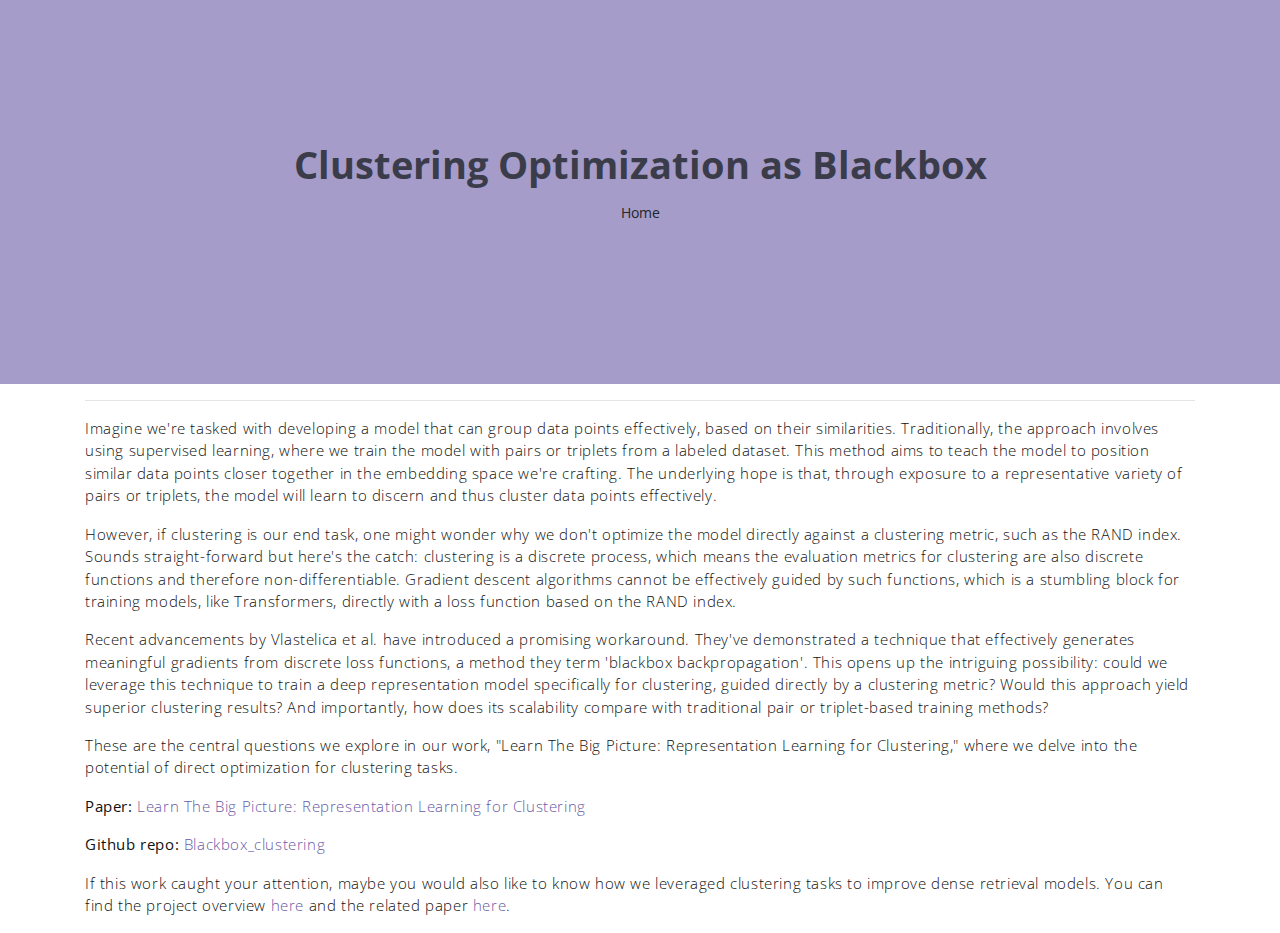
==== commit 20ce8f59: "next section intro" ====
--- a/cob.html
+++ b/cob.html
@@ -45,7 +45,11 @@
         Clustering," where we delve into the potential of direct optimization for clustering tasks.</p>
 
     <p><b>Paper:</b> <a href="https://aclanthology.org/2021.repl4nlp-1.15/">Learn The Big Picture: Representation Learning for Clustering</a> </p>
-    <p><b>Githb repo:</b> <a href="https://github.com/nihilistsumo/Blackbox_clustering">Blackbox_clustering</a> </p>
+    <p><b>Github repo:</b> <a href="https://github.com/nihilistsumo/Blackbox_clustering">Blackbox_clustering</a> </p>
+
+    <p>If this work caught your attention, maybe you would also like to know how we leveraged clustering tasks to
+    improve dense retrieval models. You can find the project overview <a href="orca.html">here</a> and the related paper
+        <a href="https://dl.acm.org/doi/10.1145/3574318.3574336">here</a>.</p>
 </div>
 
 </body>
